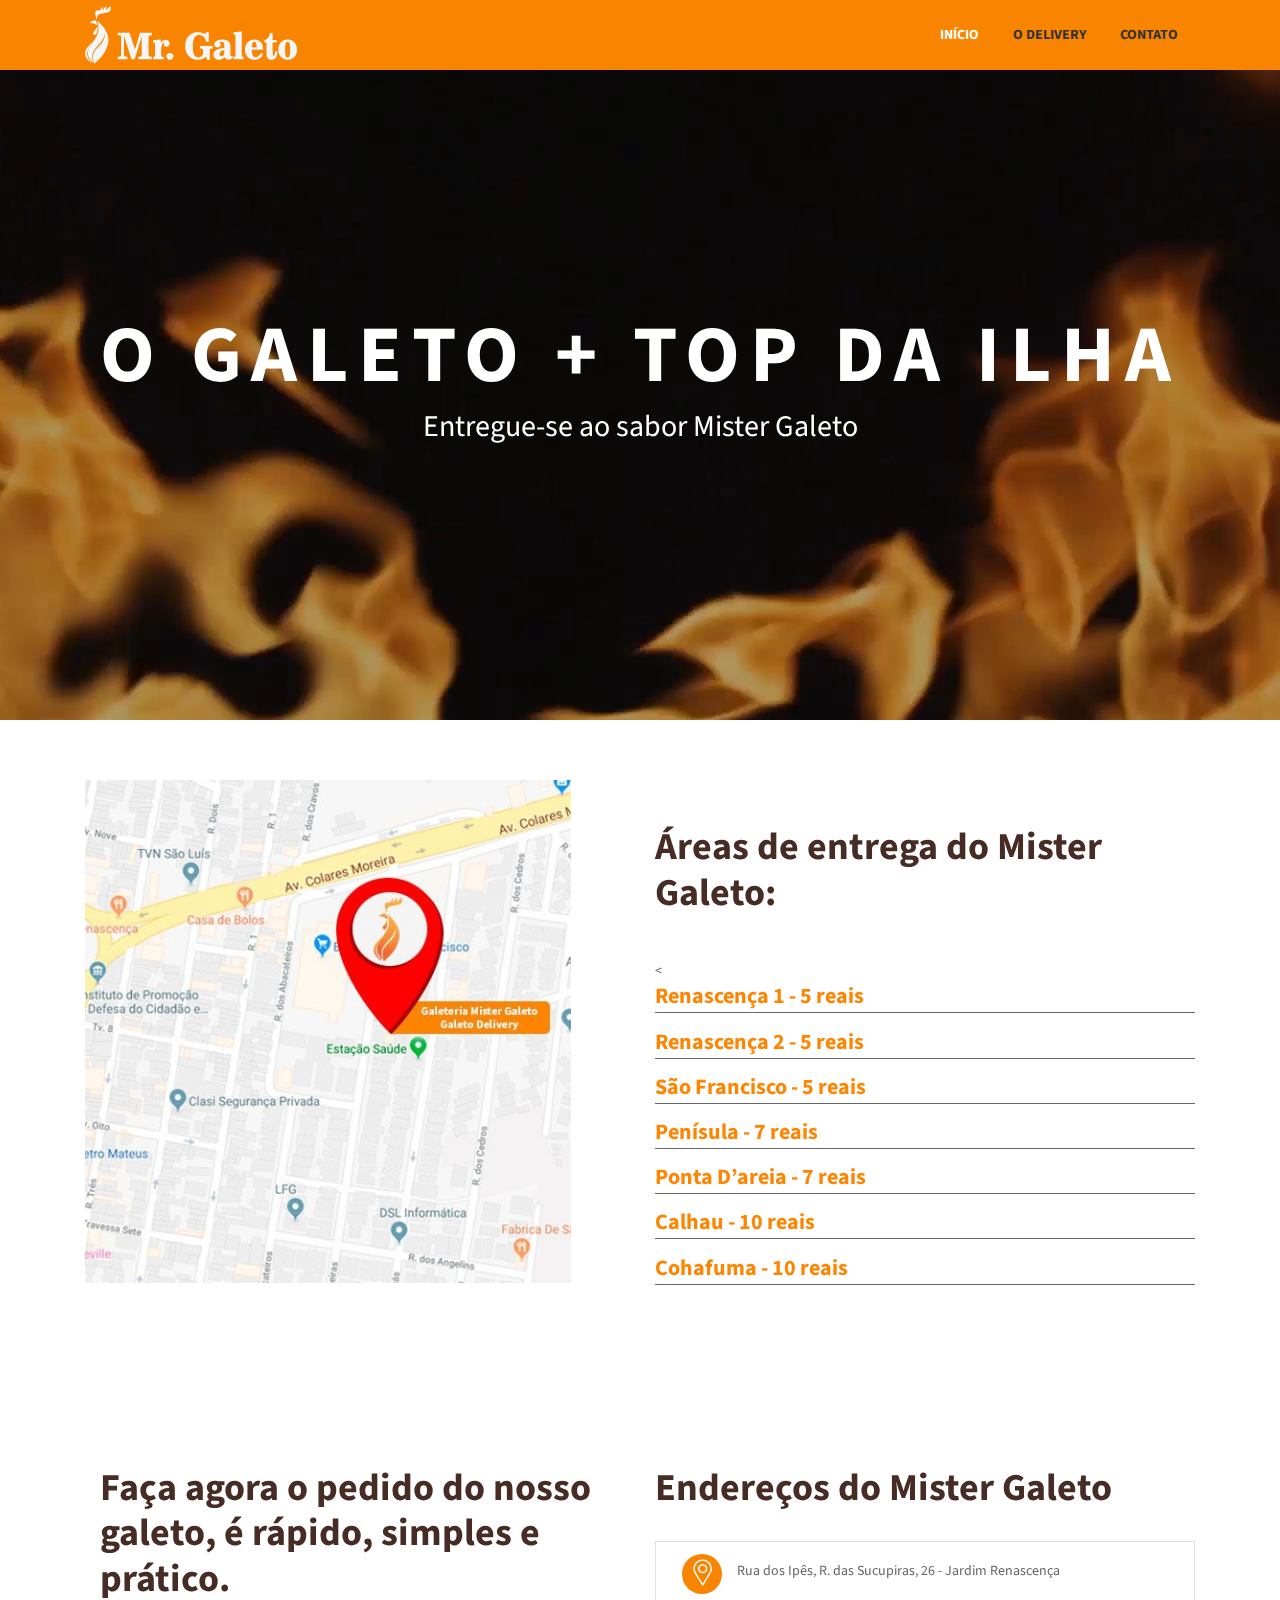
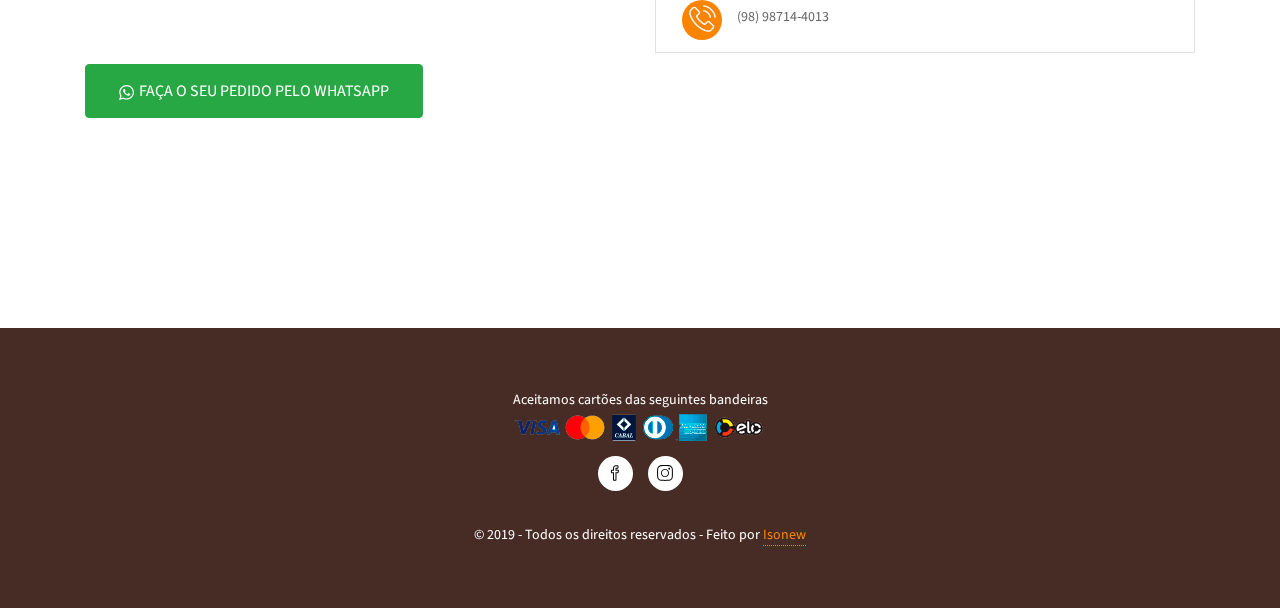
==== delivery.html @ bd6ffefd "Alterações" ====
<!DOCTYPE html>
<html lang="pt-BR">

<head>
    <!-- Required meta tags -->
    <meta charset="utf-8">
    <meta name="viewport" content="width=device-width, initial-scale=1, shrink-to-fit=no">

    <title>Galeteria Mister Galeto - Delivery</title>

    <meta name="keywords" content="restaurante em são luis, comida, frango assado, galeteria, frango na brasa">
    <meta name="description"
          content="Que tal um Frango na Brasa suculento e com um toque goumert? Aqui você tem qualidade e rapidez para matar sua fome. Peça já o seu. Delivery. Entrega. Frango Dessossado. E muito mais.">
    <meta name="theme-color" content="#F68A3A">
    <meta property="og:locale" content="pt_BR">
    <meta property="og:url" content="mistergaleto.com.br/delivery">
    <meta property="og:title" content="Galeteria Mister Galeto - O Melhor Frango Assado de São Luis">
    <meta property="og:site_name" content="Galeteria Mister Galeto - O Melhor Frango Assado de São Luis">
    <meta property="og:description"
          content="Que tal um Frango na Brasa suculento e com um toque goumert? Aqui você tem qualidade e rapidez para matar sua fome. Peça já o seu. Delivery. Entrega. Frango Dessossado. E muito mais.">
    <meta property="og:image" content="https://mistergaleto.com.br/assets/img/Facebook-og.jpg">
    <meta property="og:image:type" content="image/jpeg">
    <meta property="og:image:width" content="1200">
    <meta property="og:image:height" content="628">
    <meta property="og:type" content="website">
    <meta name="robots" content="index, follow">


    <link rel="icon" href="assets/img/favicon.png" type="image/x-icon"/>
    <link rel="shortcut icon" href="assets/img/favicon.png" type="image/x-icon"/>

    <link rel="stylesheet" type="text/css" href="assets/css/style.css">

    <script type='application/ld+json'>{
        "@context": "https:\/\/schema.org",
        "@type": "Organization",
        "url": "https:\/\/mistergaleto.com.br\/",
        "sameAs": [
            "https:\/\/www.facebook.com\/cursonicinhacamara\/",
            "https:\/\/www.instagram.com\/mistergaletosaoluis\/"
        ],
        "@id": "https:\/\/mistergaleto.com.br\/#organization",
        "name": "Mister Galeto",
        "logo": "https:\/\/mistergaleto.com.br\/assets\/img\/lgo-m.png"
    }</script>
    <!-- Global site tag (gtag.js) - Google Analytics -->
    <script async src="https://www.googletagmanager.com/gtag/js?id=UA-135335820-1"></script>
    <script>
        window.dataLayer = window.dataLayer || [];
        function gtag(){dataLayer.push(arguments);}
        gtag('js', new Date());

        gtag('config', 'UA-135335820-1');
    </script>
    <!-- Google Tag Manager -->
    <script>(function(w,d,s,l,i){w[l]=w[l]||[];w[l].push({'gtm.start':
            new Date().getTime(),event:'gtm.js'});var f=d.getElementsByTagName(s)[0],
        j=d.createElement(s),dl=l!='dataLayer'?'&l='+l:'';j.async=true;j.src=
        'https://www.googletagmanager.com/gtm.js?id='+i+dl;f.parentNode.insertBefore(j,f);
    })(window,document,'script','dataLayer','GTM-PQ7HCR3');</script>
    <!-- End Google Tag Manager -->
</head>

<body>
<!-- Google Tag Manager (noscript) -->
<noscript><iframe src="https://www.googletagmanager.com/ns.html?id=GTM-PQ7HCR3"
                  height="0" width="0" style="display:none;visibility:hidden"></iframe></noscript>
<!-- End Google Tag Manager (noscript) -->
<!-- Header Area wrapper Starts -->
<header id="header-wrap">
    <!-- Navbar Start -->
    <nav class="navbar navbar-expand-lg fixed-top scrolling-navbar indigo">
        <div class="container">
            <!-- Brand and toggle get grouped for better mobile display -->
            <div class="navbar-header">
                <button class="navbar-toggler" type="button" data-toggle="collapse" data-target="#main-navbar"
                        aria-controls="main-navbar"
                        aria-expanded="false" aria-label="Toggle navigation">
                    <span class="navbar-toggler-icon"></span>
                    <span class="icon-menu"></span>
                    <span class="icon-menu"></span>
                    <span class="icon-menu"></span>
                </button>
                <a href="/" class="navbar-brand"><img
                                                      src="assets/img/lgo-m.png"
                                                      alt="Logo Mister Galeto" title="Mister Galeto"></a>
            </div>
            <div class="collapse navbar-collapse" id="main-navbar">
                <ul class="onepage-nev navbar-nav mr-auto w-100 justify-content-end clearfix">
                    <li class="nav-item active">
                        <a class="nav-link" href="#hero-area">
                            Início
                        </a>
                    </li>
                    <li class="nav-item">
                        <a class="nav-link" href="#delivery">
                            O delivery
                        </a>
                    </li>
                    <li class="nav-item">
                        <a class="nav-link" href="#contato">
                            Contato
                        </a>
                    </li>
                </ul>
            </div>
        </div>

        <!-- Mobile Menu Start -->
        <ul class="onepage-nev mobile-menu">
            <li>
                <a href="#inicio">inicio</a>
            </li>
            <li>
                <a href="#delivery">
                    O delivery
                </a>
            </li>
            <li>
                <a href="#contato">Contato</a>
            </li>
        </ul>
        <!-- Mobile Menu End -->
    </nav>
    <!-- Navbar End -->

    <!-- Hero Area Start -->
    <div id="hero-area" class="hero-area-bg-delivery">
        <video class="video-desktop" autoplay muted loop>
            <source src="assets/video/galeto.mp4" type="video/mp4">
        </video>
        <video class="video-mobile" autoplay muted loop>
            <source src="assets/video/galeto-mobile.mp4" type="video/mp4">
        </video>
        <div class="container">
            <div class="row">
                <div class="col-md-12 col-sm-12 text-center">
                    <div class="contents">
                        <h1 class="head-title">O Galeto + Top da Ilha</h1>
                        <p class="script-font">Entregue-se ao sabor Mister Galeto</p>
                    </div>
                </div>
            </div>
        </div>
    </div>
    <!-- Hero Area End -->

</header>
<!-- Header Area wrapper End -->

<!-- sobre Section Start -->
<section id="delivery" class="section-padding">
    <div class="container">
        <div class="row">
            <div class="col-lg-6 col-md-6 col-sm-12 col-xs-12">
                <div class="img-thumb">
                    <img src="assets/img/locais.jpg" style="width: 100%; max-width: 90%" alt="Locais de entrega Mister Galeto">
                </div>
            </div>
            <div class="col-lg-6 col-md-6 col-sm-12 col-xs-12">
                <div class="profile-wrapper">
                    <h3>Áreas de entrega do Mister Galeto:</h3>
                    <ul>
                        <<li><span>Renascença 1 - 5 reais</span></li>
                        <li><span>Renascença 2 - 5 reais</span></li>
                        <li><span>São Francisco - 5 reais</span></li>
                        <li><span>Penísula - 7 reais</span></li>
                        <li><span>Ponta D’areia - 7 reais</span></li>
                        <li><span>Calhau - 10 reais</span></li>
                        <li><span>Cohafuma - 10 reais</span></li>
                    </ul>
                </div>
            </div>
        </div>
    </div>
</section>


<!-- contato Section Start -->
<section id="contato" class="section-padding">
    <div class="contato-form">
        <div class="container">
            <div class="row contato-form-area">
                <div class="col-md-6 col-lg-6 col-sm-12">
                    <div class="contato-block">
                        <h2>Faça agora o pedido do nosso galeto, é rápido, simples e prático.</h2>
                        <!--<form id="contatoForm">-->
                        <div class="row">
                           <a class="btn  btn-success btn-lg" style="margin-top: 10%" onClick="fbq('track', 'Whatsapp-delivery');" id="whatsapp-delivery" href="https://api.whatsapp.com/send?phone=+5598987144013&text=Te%20conheci%20pela%20internet.%20Quero%20mais%20informa%C3%A7%C3%B5es."><img style="width: 15px; height: 15px; margin-right: 5px" src="data:image/svg+xml;base64,
                               [base64]">Faça o seu pedido pelo Whatsapp</a>
                        </div>
                    </div>
                </div>
                <div class="col-md-6 col-lg-6 col-sm-12">
                    <div class="footer-right-area">
                        <h2>Endereços do Mister Galeto</h2>
                        <div class="footer-right-contact">
                            <div class="single-contact">
                                <div class="contact-icon">
                                    <img class="i02"
                                         src="assets/img/icones/i02.png"
                                         style="width: 27px; height: 27px;margin-top: -5px;" alt="Icone contato">
                                </div>
                                <p>Rua dos Ipês, R. das Sucupiras, 26 - Jardim Renascença</p>
                            </div>
                            <div class="single-contact">
                                <div class="contact-icon">
                                    <img
                                            src="assets/img/icones/i01.png"
                                            style="margin-top: -5px;width: 27px; height: 27px;" alt="Icone contato 03">
                                </div>
                                <p><a href="tel:98 98714-4013">(98) 98714-4013</a></p>
                            </div>
                        </div>
                    </div>
                </div>
               <!-- <div class="col-md-12">
                    <object style="border:0; height: 450px; width: 100%;"
                            data="https://www.google.com/maps/embed?pb=!1m18!1m12!1m3!1d3988.5758370719695!2d-48.462532512366266!3d-1.4299393458849787!2m3!1f0!2f0!3f0!3m2!1i1024!2i768!4f13.1!3m3!1m2!1s0x92a48bf72987b265%3A0x3ef54a30f188fcf2!2sCurso+de+Reda%C3%A7%C3%A3o+Profa+Nicinha+C%C3%A2mara!5e0!3m2!1spt-BR!2sbr!4v1548423776370">
                        Endereço
                    </object>
                </div>-->
            </div>
        </div>
    </div>
</section>
<!-- contato Section End -->

<!-- Footer Section Start -->
<footer class="footer-area section-padding">
    <div class="container">
        <div class="row">
            <div class="col-md-12">
                <p style="color: #fff; text-align: center">Aceitamos cartões das seguintes bandeiras</p>
                <img src="assets/img/payment-icons.png" style="margin: 0 auto; display: table;" alt="Credit Cards">
                <div class="footer-text text-center" data-wow-delay="0.3s">
                    <ul class="social-icon">
                        <li>
                            <a class="facebook"
                               href="https://www.facebook.com/mistergaletosaoluis/"><i
                                    class="icon-social-facebook"></i></a>
                        </li>
                        <li>
                            <a class="instagram"
                               href="https://www.instagram.com/mistergaleto/"><i
                                    class="icon-social-instagram"></i></a>
                        </li>
                    </ul>
                    <p>© 2019 - Todos os direitos reservados - Feito por <a href="http://isonew.digital">Isonew</a></p>
                </div>
            </div>
        </div>
    </div>
</footer>
<!-- Footer Section End -->

<!-- Go to Top Link -->
<a href="#" class="back-to-top">
    <i class="icon-arrow-up"></i>
</a>
<script src="assets/js/scripts.js"></script>
</body>
</html>
---- assets/css/style.css ----
@charset "UTF-8";@import url(https://fonts.googleapis.com/css?family=Shadows+Into+Light|Source+Sans+Pro:400,700);.btn-group-vertical,.card,.card-deck,.card-group,.form-inline,.list-group,.modal-content,.navbar-nav,.progress-bar{-webkit-box-direction:normal}.badge,progress,sub,sup{vertical-align:baseline}.popover,.tooltip,address{font-style:normal}.breadcrumb,.carousel-indicators,.dropdown-menu,.nav,.navbar-nav,.pagination,.slicknav_nav,.slicknav_nav ul,.timeline li,ol,ol li,ul,ul li{list-style:none}dl,ol,p,pre,ul{margin-top:0}address,dl,ol,p,pre,ul{margin-bottom:1rem}body,caption{text-align:left}dd,label{margin-bottom:.5rem}pre,textarea{overflow:auto}html,pre{-ms-overflow-style:scrollbar}article,aside,dialog,figcaption,figure,footer,header,hgroup,legend,main,nav,section{display:block}address,legend{line-height:inherit}label,output{display:inline-block}button,hr,input{overflow:visible}.btn-outline-danger,.btn-outline-dark,.btn-outline-info,.btn-outline-light,.btn-outline-primary,.btn-outline-success,.btn-outline-warning,.btn:not(:disabled):not(.disabled).active,.btn:not(:disabled):not(.disabled):active{background-image:none}.dropdown-menu,.form-control,.modal-content,.popover{background-clip:padding-box}:root{--blue:#007BFF;--indigo:#6610F2;--purple:#6F42C1;--pink:#E83E8C;--red:#DC3545;--orange:#FD7E14;--yellow:#FFC107;--green:#28A745;--teal:#20C997;--cyan:#17A2B8;--white:#FFF;--gray:#6C757D;--gray-dark:#343A40;--primary:#007BFF;--secondary:#6C757D;--success:#28A745;--info:#17A2B8;--warning:#FFC107;--danger:#DC3545;--light:#F8F9FA;--dark:#343A40;--breakpoint-xs:0;--breakpoint-sm:576px;--breakpoint-md:768px;--breakpoint-lg:992px;--breakpoint-xl:1200px;--font-family-sans-serif:-apple-system,BlinkMacSystemFont,"Segoe UI",Roboto,"Helvetica Neue",Arial,sans-serif,"Apple Color Emoji","Segoe UI Emoji","Segoe UI Symbol";--font-family-monospace:SFMono-Regular,Menlo,Monaco,Consolas,"Liberation Mono","Courier New",monospace}*,::after,::before{box-sizing:border-box}html{font-family:sans-serif;line-height:1.15;-webkit-text-size-adjust:100%;-ms-text-size-adjust:100%;-webkit-tap-highlight-color:transparent}body{margin:0;background-color:#FFF}[tabindex="-1"]:focus{outline:0!important}h1,h2,h3,h4,h5,h6{margin-top:0;color:#472c26!important}abbr[data-original-title],abbr[title]{-webkit-text-decoration:underline dotted;text-decoration:underline dotted;cursor:help;border-bottom:0}.btn:focus,.btn:hover,a,a:not([href]):not([tabindex]),a:not([href]):not([tabindex]):focus,a:not([href]):not([tabindex]):hover{text-decoration:none}.btn:not(:disabled):not(.disabled),.navbar-toggler:not(:disabled):not(.disabled),.page-link:not(:disabled):not(.disabled),summary{cursor:pointer}ol ol,ol ul,ul ol,ul ul{margin-bottom:0}dt{font-weight:700}dd{margin-left:0}blockquote,figure{margin:0 0 1rem}dfn{font-style:italic}b,strong{font-weight:bolder}small{font-size:80%}sub,sup{position:relative;font-size:75%;line-height:0}sub{bottom:-.25em}sup{top:-.5em}a{color:#007BFF;background-color:transparent;-webkit-text-decoration-skip:objects}a:hover{color:#0056B3}a:not([href]):not([tabindex]):focus{outline:0}code,kbd,pre,samp{font-size:1em}img{vertical-align:middle;border-style:none}svg:not(:root){overflow:hidden}table{border-collapse:collapse}caption{padding-top:.75rem;padding-bottom:.75rem;color:#6C757D;caption-side:bottom}th{text-align:inherit}button{border-radius:0}button,input,optgroup,select,textarea{margin:0;font-family:inherit;font-size:inherit;line-height:inherit}button,select{text-transform:none}[type=reset],[type=submit],button,html [type=button]{-webkit-appearance:button}[type=button]::-moz-focus-inner,[type=reset]::-moz-focus-inner,[type=submit]::-moz-focus-inner,button::-moz-focus-inner{padding:0;border-style:none}input[type=checkbox],input[type=radio]{box-sizing:border-box;padding:0}input[type=date],input[type=datetime-local],input[type=month],input[type=time]{-webkit-appearance:listbox}textarea{resize:vertical}fieldset{min-width:0;padding:0;margin:0;border:0}legend{width:100%;max-width:100%;padding:0;margin-bottom:.5rem;font-size:1.5rem;color:inherit;white-space:normal}.badge,.btn,.dropdown-header,.dropdown-item,.input-group-text,.navbar-brand{white-space:nowrap}[type=number]::-webkit-inner-spin-button,[type=number]::-webkit-outer-spin-button{height:auto}[type=search]{outline-offset:-2px;-webkit-appearance:none}[type=search]::-webkit-search-cancel-button,[type=search]::-webkit-search-decoration{-webkit-appearance:none}::-webkit-file-upload-button{font:inherit;-webkit-appearance:button}.display-1,.display-2,.display-3,.display-4{line-height:1.2}summary{display:list-item}template{display:none}[hidden]{display:none!important}.h1,.h2,.h3,.h4,.h5,.h6,h1,h2,h3,h4,h5,h6{margin-bottom:.5rem;font-family:inherit;font-weight:500;line-height:1.2;color:inherit}.blockquote,hr{margin-bottom:1rem}.display-1,.display-2,.display-3,.display-4,.lead{font-weight:300}.h1,h1{font-size:2.5rem}.h2,h2{font-size:2rem}.h3,h3{font-size:1.75rem}.h4,h4{font-size:1.5rem}.h5,h5{font-size:1.25rem}.h6,h6{font-size:1rem}.lead{font-size:1.25rem}.display-1{font-size:6rem}.display-2{font-size:5.5rem}.display-3{font-size:4.5rem}.display-4{font-size:3.5rem}hr{box-sizing:content-box;height:0;margin-top:1rem;border:0;border-top:1px solid rgba(0,0,0,.1)}.img-fluid,.img-thumbnail{max-width:100%;height:auto;width:100%}.img-thumbnail img{width:100%}.small,small{font-size:80%;font-weight:400}.mark,mark{padding:.2em;background-color:#FCF8E3}.list-inline,.list-unstyled{padding-left:0;list-style:none}.list-inline-item{display:inline-block}.list-inline-item:not(:last-child){margin-right:.5rem}.initialism{font-size:90%;text-transform:uppercase}.blockquote{font-size:1.25rem}.blockquote-footer{display:block;font-size:80%;color:#6C757D}.blockquote-footer::before{content:"\2014 \00A0"}.img-thumbnail{padding:.25rem;background-color:#FFF;border:1px solid #DEE2E6;border-radius:.25rem}.figure{display:inline-block}.figure-img{margin-bottom:.5rem;line-height:1}.figure-caption{font-size:90%;color:#6C757D}code,kbd{font-size:87.5%}a>code,pre code{color:inherit}code,kbd,pre,samp{font-family:SFMono-Regular,Menlo,Monaco,Consolas,"Liberation Mono","Courier New",monospace}code{color:#E83E8C;word-break:break-word}kbd{padding:.2rem .4rem;color:#FFF;background-color:#212529;border-radius:.2rem}kbd kbd{padding:0;font-size:100%;font-weight:700}.container,.container-fluid{padding-right:15px;padding-left:15px;margin-right:auto;margin-left:auto;width:100%}pre{display:block;font-size:87.5%;color:#212529}pre code{font-size:inherit;word-break:normal}.pre-scrollable{max-height:340px;overflow-y:scroll}@media (min-width:576px){.container{max-width:540px}}@media (min-width:768px){.container{max-width:720px}}@media (min-width:992px){.container{max-width:960px}}@media (min-width:1200px){.container{max-width:1140px}}.row{display:-webkit-box;display:-ms-flexbox;display:flex;-ms-flex-wrap:wrap;flex-wrap:wrap;margin-right:-15px;margin-left:-15px}.no-gutters{margin-right:0;margin-left:0}.no-gutters>.col,.no-gutters>[class*=col-]{padding-right:0;padding-left:0}.col,.col-1,.col-10,.col-11,.col-12,.col-2,.col-3,.col-4,.col-5,.col-6,.col-7,.col-8,.col-9,.col-auto,.col-lg,.col-lg-1,.col-lg-10,.col-lg-11,.col-lg-12,.col-lg-2,.col-lg-3,.col-lg-4,.col-lg-5,.col-lg-6,.col-lg-7,.col-lg-8,.col-lg-9,.col-lg-auto,.col-md,.col-md-1,.col-md-10,.col-md-11,.col-md-12,.col-md-2,.col-md-3,.col-md-4,.col-md-5,.col-md-6,.col-md-7,.col-md-8,.col-md-9,.col-md-auto,.col-sm,.col-sm-1,.col-sm-10,.col-sm-11,.col-sm-12,.col-sm-2,.col-sm-3,.col-sm-4,.col-sm-5,.col-sm-6,.col-sm-7,.col-sm-8,.col-sm-9,.col-sm-auto,.col-xl,.col-xl-1,.col-xl-10,.col-xl-11,.col-xl-12,.col-xl-2,.col-xl-3,.col-xl-4,.col-xl-5,.col-xl-6,.col-xl-7,.col-xl-8,.col-xl-9,.col-xl-auto{position:relative;width:100%;min-height:1px;padding-right:15px;padding-left:15px}.col{-ms-flex-preferred-size:0;flex-basis:0;-webkit-box-flex:1;-ms-flex-positive:1;flex-grow:1;max-width:100%}.col-1,.col-auto{-webkit-box-flex:0}.col-auto{-ms-flex:0 0 auto;flex:0 0 auto;width:auto;max-width:none}.col-1{-ms-flex:0 0 8.333333%;flex:0 0 8.333333%;max-width:8.333333%}.col-2,.col-3{-webkit-box-flex:0}.col-2{-ms-flex:0 0 16.666667%;flex:0 0 16.666667%;max-width:16.666667%}.col-3{-ms-flex:0 0 25%;flex:0 0 25%;max-width:25%}.col-4,.col-5{-webkit-box-flex:0}.col-4{-ms-flex:0 0 33.333333%;flex:0 0 33.333333%;max-width:33.333333%}.col-5{-ms-flex:0 0 41.666667%;flex:0 0 41.666667%;max-width:41.666667%}.col-6,.col-7{-webkit-box-flex:0}.col-6{-ms-flex:0 0 50%;flex:0 0 50%;max-width:50%}.col-7{-ms-flex:0 0 58.333333%;flex:0 0 58.333333%;max-width:58.333333%}.col-8,.col-9{-webkit-box-flex:0}.col-8{-ms-flex:0 0 66.666667%;flex:0 0 66.666667%;max-width:66.666667%}.col-9{-ms-flex:0 0 75%;flex:0 0 75%;max-width:75%}.col-10,.col-11{-webkit-box-flex:0}.col-10{-ms-flex:0 0 83.333333%;flex:0 0 83.333333%;max-width:83.333333%}.col-11{-ms-flex:0 0 91.666667%;flex:0 0 91.666667%;max-width:91.666667%}.col-12{-webkit-box-flex:0;-ms-flex:0 0 100%;flex:0 0 100%;max-width:100%}.order-first{-webkit-box-ordinal-group:0;-ms-flex-order:-1;order:-1}.order-last{-webkit-box-ordinal-group:14;-ms-flex-order:13;order:13}.order-0{-webkit-box-ordinal-group:1;-ms-flex-order:0;order:0}.order-1{-webkit-box-ordinal-group:2;-ms-flex-order:1;order:1}.order-2{-webkit-box-ordinal-group:3;-ms-flex-order:2;order:2}.order-3{-webkit-box-ordinal-group:4;-ms-flex-order:3;order:3}.order-4{-webkit-box-ordinal-group:5;-ms-flex-order:4;order:4}.order-5{-webkit-box-ordinal-group:6;-ms-flex-order:5;order:5}.order-6{-webkit-box-ordinal-group:7;-ms-flex-order:6;order:6}.order-7{-webkit-box-ordinal-group:8;-ms-flex-order:7;order:7}.order-8{-webkit-box-ordinal-group:9;-ms-flex-order:8;order:8}.order-9{-webkit-box-ordinal-group:10;-ms-flex-order:9;order:9}.order-10{-webkit-box-ordinal-group:11;-ms-flex-order:10;order:10}.order-11{-webkit-box-ordinal-group:12;-ms-flex-order:11;order:11}.order-12{-webkit-box-ordinal-group:13;-ms-flex-order:12;order:12}.offset-1{margin-left:8.333333%}.offset-2{margin-left:16.666667%}.offset-3{margin-left:25%}.offset-4{margin-left:33.333333%}.offset-5{margin-left:41.666667%}.offset-6{margin-left:50%}.offset-7{margin-left:58.333333%}.offset-8{margin-left:66.666667%}.offset-9{margin-left:75%}.offset-10{margin-left:83.333333%}.offset-11{margin-left:91.666667%}@media (min-width:576px){.col-sm{-ms-flex-preferred-size:0;flex-basis:0;-webkit-box-flex:1;-ms-flex-positive:1;flex-grow:1;max-width:100%}.col-sm-auto{-webkit-box-flex:0;-ms-flex:0 0 auto;flex:0 0 auto;width:auto;max-width:none}.col-sm-1{-webkit-box-flex:0;-ms-flex:0 0 8.333333%;flex:0 0 8.333333%;max-width:8.333333%}.col-sm-2{-webkit-box-flex:0;-ms-flex:0 0 16.666667%;flex:0 0 16.666667%;max-width:16.666667%}.col-sm-3{-webkit-box-flex:0;-ms-flex:0 0 25%;flex:0 0 25%;max-width:25%}.col-sm-4{-webkit-box-flex:0;-ms-flex:0 0 33.333333%;flex:0 0 33.333333%;max-width:33.333333%}.col-sm-5{-webkit-box-flex:0;-ms-flex:0 0 41.666667%;flex:0 0 41.666667%;max-width:41.666667%}.col-sm-6{-webkit-box-flex:0;-ms-flex:0 0 50%;flex:0 0 50%;max-width:50%}.col-sm-7{-webkit-box-flex:0;-ms-flex:0 0 58.333333%;flex:0 0 58.333333%;max-width:58.333333%}.col-sm-8{-webkit-box-flex:0;-ms-flex:0 0 66.666667%;flex:0 0 66.666667%;max-width:66.666667%}.col-sm-9{-webkit-box-flex:0;-ms-flex:0 0 75%;flex:0 0 75%;max-width:75%}.col-sm-10{-webkit-box-flex:0;-ms-flex:0 0 83.333333%;flex:0 0 83.333333%;max-width:83.333333%}.col-sm-11{-webkit-box-flex:0;-ms-flex:0 0 91.666667%;flex:0 0 91.666667%;max-width:91.666667%}.col-sm-12{-webkit-box-flex:0;-ms-flex:0 0 100%;flex:0 0 100%;max-width:100%}.order-sm-first{-webkit-box-ordinal-group:0;-ms-flex-order:-1;order:-1}.order-sm-last{-webkit-box-ordinal-group:14;-ms-flex-order:13;order:13}.order-sm-0{-webkit-box-ordinal-group:1;-ms-flex-order:0;order:0}.order-sm-1{-webkit-box-ordinal-group:2;-ms-flex-order:1;order:1}.order-sm-2{-webkit-box-ordinal-group:3;-ms-flex-order:2;order:2}.order-sm-3{-webkit-box-ordinal-group:4;-ms-flex-order:3;order:3}.order-sm-4{-webkit-box-ordinal-group:5;-ms-flex-order:4;order:4}.order-sm-5{-webkit-box-ordinal-group:6;-ms-flex-order:5;order:5}.order-sm-6{-webkit-box-ordinal-group:7;-ms-flex-order:6;order:6}.order-sm-7{-webkit-box-ordinal-group:8;-ms-flex-order:7;order:7}.order-sm-8{-webkit-box-ordinal-group:9;-ms-flex-order:8;order:8}.order-sm-9{-webkit-box-ordinal-group:10;-ms-flex-order:9;order:9}.order-sm-10{-webkit-box-ordinal-group:11;-ms-flex-order:10;order:10}.order-sm-11{-webkit-box-ordinal-group:12;-ms-flex-order:11;order:11}.order-sm-12{-webkit-box-ordinal-group:13;-ms-flex-order:12;order:12}.offset-sm-0{margin-left:0}.offset-sm-1{margin-left:8.333333%}.offset-sm-2{margin-left:16.666667%}.offset-sm-3{margin-left:25%}.offset-sm-4{margin-left:33.333333%}.offset-sm-5{margin-left:41.666667%}.offset-sm-6{margin-left:50%}.offset-sm-7{margin-left:58.333333%}.offset-sm-8{margin-left:66.666667%}.offset-sm-9{margin-left:75%}.offset-sm-10{margin-left:83.333333%}.offset-sm-11{margin-left:91.666667%}}@media (min-width:768px){.col-md{-ms-flex-preferred-size:0;flex-basis:0;-webkit-box-flex:1;-ms-flex-positive:1;flex-grow:1;max-width:100%}.col-md-auto{-webkit-box-flex:0;-ms-flex:0 0 auto;flex:0 0 auto;width:auto;max-width:none}.col-md-1{-webkit-box-flex:0;-ms-flex:0 0 8.333333%;flex:0 0 8.333333%;max-width:8.333333%}.col-md-2{-webkit-box-flex:0;-ms-flex:0 0 16.666667%;flex:0 0 16.666667%;max-width:16.666667%}.col-md-3{-webkit-box-flex:0;-ms-flex:0 0 25%;flex:0 0 25%;max-width:25%}.col-md-4{-webkit-box-flex:0;-ms-flex:0 0 33.333333%;flex:0 0 33.333333%;max-width:33.333333%}.col-md-5{-webkit-box-flex:0;-ms-flex:0 0 41.666667%;flex:0 0 41.666667%;max-width:41.666667%}.col-md-6{-webkit-box-flex:0;-ms-flex:0 0 50%;flex:0 0 50%;max-width:50%}.col-md-7{-webkit-box-flex:0;-ms-flex:0 0 58.333333%;flex:0 0 58.333333%;max-width:58.333333%}.col-md-8{-webkit-box-flex:0;-ms-flex:0 0 66.666667%;flex:0 0 66.666667%;max-width:66.666667%}.col-md-9{-webkit-box-flex:0;-ms-flex:0 0 75%;flex:0 0 75%;max-width:75%}.col-md-10{-webkit-box-flex:0;-ms-flex:0 0 83.333333%;flex:0 0 83.333333%;max-width:83.333333%}.col-md-11{-webkit-box-flex:0;-ms-flex:0 0 91.666667%;flex:0 0 91.666667%;max-width:91.666667%}.col-md-12{-webkit-box-flex:0;-ms-flex:0 0 100%;flex:0 0 100%;max-width:100%}.order-md-first{-webkit-box-ordinal-group:0;-ms-flex-order:-1;order:-1}.order-md-last{-webkit-box-ordinal-group:14;-ms-flex-order:13;order:13}.order-md-0{-webkit-box-ordinal-group:1;-ms-flex-order:0;order:0}.order-md-1{-webkit-box-ordinal-group:2;-ms-flex-order:1;order:1}.order-md-2{-webkit-box-ordinal-group:3;-ms-flex-order:2;order:2}.order-md-3{-webkit-box-ordinal-group:4;-ms-flex-order:3;order:3}.order-md-4{-webkit-box-ordinal-group:5;-ms-flex-order:4;order:4}.order-md-5{-webkit-box-ordinal-group:6;-ms-flex-order:5;order:5}.order-md-6{-webkit-box-ordinal-group:7;-ms-flex-order:6;order:6}.order-md-7{-webkit-box-ordinal-group:8;-ms-flex-order:7;order:7}.order-md-8{-webkit-box-ordinal-group:9;-ms-flex-order:8;order:8}.order-md-9{-webkit-box-ordinal-group:10;-ms-flex-order:9;order:9}.order-md-10{-webkit-box-ordinal-group:11;-ms-flex-order:10;order:10}.order-md-11{-webkit-box-ordinal-group:12;-ms-flex-order:11;order:11}.order-md-12{-webkit-box-ordinal-group:13;-ms-flex-order:12;order:12}.offset-md-0{margin-left:0}.offset-md-1{margin-left:8.333333%}.offset-md-2{margin-left:16.666667%}.offset-md-3{margin-left:25%}.offset-md-4{margin-left:33.333333%}.offset-md-5{margin-left:41.666667%}.offset-md-6{margin-left:50%}.offset-md-7{margin-left:58.333333%}.offset-md-8{margin-left:66.666667%}.offset-md-9{margin-left:75%}.offset-md-10{margin-left:83.333333%}.offset-md-11{margin-left:91.666667%}}@media (min-width:992px){.col-lg{-ms-flex-preferred-size:0;flex-basis:0;-webkit-box-flex:1;-ms-flex-positive:1;flex-grow:1;max-width:100%}.col-lg-auto{-webkit-box-flex:0;-ms-flex:0 0 auto;flex:0 0 auto;width:auto;max-width:none}.col-lg-1{-webkit-box-flex:0;-ms-flex:0 0 8.333333%;flex:0 0 8.333333%;max-width:8.333333%}.col-lg-2{-webkit-box-flex:0;-ms-flex:0 0 16.666667%;flex:0 0 16.666667%;max-width:16.666667%}.col-lg-3{-webkit-box-flex:0;-ms-flex:0 0 25%;flex:0 0 25%;max-width:25%}.col-lg-4{-webkit-box-flex:0;-ms-flex:0 0 33.333333%;flex:0 0 33.333333%;max-width:33.333333%}.col-lg-5{-webkit-box-flex:0;-ms-flex:0 0 41.666667%;flex:0 0 41.666667%;max-width:41.666667%}.col-lg-6{-webkit-box-flex:0;-ms-flex:0 0 50%;flex:0 0 50%;max-width:50%}.col-lg-7{-webkit-box-flex:0;-ms-flex:0 0 58.333333%;flex:0 0 58.333333%;max-width:58.333333%}.col-lg-8{-webkit-box-flex:0;-ms-flex:0 0 66.666667%;flex:0 0 66.666667%;max-width:66.666667%}.col-lg-9{-webkit-box-flex:0;-ms-flex:0 0 75%;flex:0 0 75%;max-width:75%}.col-lg-10{-webkit-box-flex:0;-ms-flex:0 0 83.333333%;flex:0 0 83.333333%;max-width:83.333333%}.col-lg-11{-webkit-box-flex:0;-ms-flex:0 0 91.666667%;flex:0 0 91.666667%;max-width:91.666667%}.col-lg-12{-webkit-box-flex:0;-ms-flex:0 0 100%;flex:0 0 100%;max-width:100%}.order-lg-first{-webkit-box-ordinal-group:0;-ms-flex-order:-1;order:-1}.order-lg-last{-webkit-box-ordinal-group:14;-ms-flex-order:13;order:13}.order-lg-0{-webkit-box-ordinal-group:1;-ms-flex-order:0;order:0}.order-lg-1{-webkit-box-ordinal-group:2;-ms-flex-order:1;order:1}.order-lg-2{-webkit-box-ordinal-group:3;-ms-flex-order:2;order:2}.order-lg-3{-webkit-box-ordinal-group:4;-ms-flex-order:3;order:3}.order-lg-4{-webkit-box-ordinal-group:5;-ms-flex-order:4;order:4}.order-lg-5{-webkit-box-ordinal-group:6;-ms-flex-order:5;order:5}.order-lg-6{-webkit-box-ordinal-group:7;-ms-flex-order:6;order:6}.order-lg-7{-webkit-box-ordinal-group:8;-ms-flex-order:7;order:7}.order-lg-8{-webkit-box-ordinal-group:9;-ms-flex-order:8;order:8}.order-lg-9{-webkit-box-ordinal-group:10;-ms-flex-order:9;order:9}.order-lg-10{-webkit-box-ordinal-group:11;-ms-flex-order:10;order:10}.order-lg-11{-webkit-box-ordinal-group:12;-ms-flex-order:11;order:11}.order-lg-12{-webkit-box-ordinal-group:13;-ms-flex-order:12;order:12}.offset-lg-0{margin-left:0}.offset-lg-1{margin-left:8.333333%}.offset-lg-2{margin-left:16.666667%}.offset-lg-3{margin-left:25%}.offset-lg-4{margin-left:33.333333%}.offset-lg-5{margin-left:41.666667%}.offset-lg-6{margin-left:50%}.offset-lg-7{margin-left:58.333333%}.offset-lg-8{margin-left:66.666667%}.offset-lg-9{margin-left:75%}.offset-lg-10{margin-left:83.333333%}.offset-lg-11{margin-left:91.666667%}}@media (min-width:1200px){.col-xl{-ms-flex-preferred-size:0;flex-basis:0;-webkit-box-flex:1;-ms-flex-positive:1;flex-grow:1;max-width:100%}.col-xl-auto{-webkit-box-flex:0;-ms-flex:0 0 auto;flex:0 0 auto;width:auto;max-width:none}.col-xl-1{-webkit-box-flex:0;-ms-flex:0 0 8.333333%;flex:0 0 8.333333%;max-width:8.333333%}.col-xl-2{-webkit-box-flex:0;-ms-flex:0 0 16.666667%;flex:0 0 16.666667%;max-width:16.666667%}.col-xl-3{-webkit-box-flex:0;-ms-flex:0 0 25%;flex:0 0 25%;max-width:25%}.col-xl-4{-webkit-box-flex:0;-ms-flex:0 0 33.333333%;flex:0 0 33.333333%;max-width:33.333333%}.col-xl-5{-webkit-box-flex:0;-ms-flex:0 0 41.666667%;flex:0 0 41.666667%;max-width:41.666667%}.col-xl-6{-webkit-box-flex:0;-ms-flex:0 0 50%;flex:0 0 50%;max-width:50%}.col-xl-7{-webkit-box-flex:0;-ms-flex:0 0 58.333333%;flex:0 0 58.333333%;max-width:58.333333%}.col-xl-8{-webkit-box-flex:0;-ms-flex:0 0 66.666667%;flex:0 0 66.666667%;max-width:66.666667%}.col-xl-9{-webkit-box-flex:0;-ms-flex:0 0 75%;flex:0 0 75%;max-width:75%}.col-xl-10{-webkit-box-flex:0;-ms-flex:0 0 83.333333%;flex:0 0 83.333333%;max-width:83.333333%}.col-xl-11{-webkit-box-flex:0;-ms-flex:0 0 91.666667%;flex:0 0 91.666667%;max-width:91.666667%}.col-xl-12{-webkit-box-flex:0;-ms-flex:0 0 100%;flex:0 0 100%;max-width:100%}.order-xl-first{-webkit-box-ordinal-group:0;-ms-flex-order:-1;order:-1}.order-xl-last{-webkit-box-ordinal-group:14;-ms-flex-order:13;order:13}.order-xl-0{-webkit-box-ordinal-group:1;-ms-flex-order:0;order:0}.order-xl-1{-webkit-box-ordinal-group:2;-ms-flex-order:1;order:1}.order-xl-2{-webkit-box-ordinal-group:3;-ms-flex-order:2;order:2}.order-xl-3{-webkit-box-ordinal-group:4;-ms-flex-order:3;order:3}.order-xl-4{-webkit-box-ordinal-group:5;-ms-flex-order:4;order:4}.order-xl-5{-webkit-box-ordinal-group:6;-ms-flex-order:5;order:5}.order-xl-6{-webkit-box-ordinal-group:7;-ms-flex-order:6;order:6}.order-xl-7{-webkit-box-ordinal-group:8;-ms-flex-order:7;order:7}.order-xl-8{-webkit-box-ordinal-group:9;-ms-flex-order:8;order:8}.order-xl-9{-webkit-box-ordinal-group:10;-ms-flex-order:9;order:9}.order-xl-10{-webkit-box-ordinal-group:11;-ms-flex-order:10;order:10}.order-xl-11{-webkit-box-ordinal-group:12;-ms-flex-order:11;order:11}.order-xl-12{-webkit-box-ordinal-group:13;-ms-flex-order:12;order:12}.offset-xl-0{margin-left:0}.offset-xl-1{margin-left:8.333333%}.offset-xl-2{margin-left:16.666667%}.offset-xl-3{margin-left:25%}.offset-xl-4{margin-left:33.333333%}.offset-xl-5{margin-left:41.666667%}.offset-xl-6{margin-left:50%}.offset-xl-7{margin-left:58.333333%}.offset-xl-8{margin-left:66.666667%}.offset-xl-9{margin-left:75%}.offset-xl-10{margin-left:83.333333%}.offset-xl-11{margin-left:91.666667%}}.table{width:100%;max-width:100%;margin-bottom:1rem;background-color:transparent}.table td,.table th{padding:.75rem;vertical-align:top;border-top:1px solid #DEE2E6}.table thead th{vertical-align:bottom;border-bottom:2px solid #DEE2E6}.table tbody+tbody{border-top:2px solid #DEE2E6}.table .table{background-color:#FFF}.table-sm td,.table-sm th{padding:.3rem}.table-bordered,.table-bordered td,.table-bordered th{border:1px solid #DEE2E6}.table-bordered thead td,.table-bordered thead th{border-bottom-width:2px}.table-striped tbody tr:nth-of-type(odd){background-color:rgba(0,0,0,.05)}.table-hover tbody tr:hover{background-color:rgba(0,0,0,.075)}.table-primary,.table-primary>td,.table-primary>th{background-color:#B8DAFF}.table-hover .table-primary:hover,.table-hover .table-primary:hover>td,.table-hover .table-primary:hover>th{background-color:#9FCDFF}.table-secondary,.table-secondary>td,.table-secondary>th{background-color:#D6D8DB}.table-hover .table-secondary:hover,.table-hover .table-secondary:hover>td,.table-hover .table-secondary:hover>th{background-color:#C8CBCF}.table-success,.table-success>td,.table-success>th{background-color:#C3E6CB}.table-hover .table-success:hover,.table-hover .table-success:hover>td,.table-hover .table-success:hover>th{background-color:#B1DFBB}.table-info,.table-info>td,.table-info>th{background-color:#BEE5EB}.table-hover .table-info:hover,.table-hover .table-info:hover>td,.table-hover .table-info:hover>th{background-color:#ABDDE5}.table-warning,.table-warning>td,.table-warning>th{background-color:#FFEEBA}.table-hover .table-warning:hover,.table-hover .table-warning:hover>td,.table-hover .table-warning:hover>th{background-color:#FFE8A1}.table-danger,.table-danger>td,.table-danger>th{background-color:#F5C6CB}.table-hover .table-danger:hover,.table-hover .table-danger:hover>td,.table-hover .table-danger:hover>th{background-color:#F1B0B7}.table-light,.table-light>td,.table-light>th{background-color:#FDFDFE}.table-hover .table-light:hover,.table-hover .table-light:hover>td,.table-hover .table-light:hover>th{background-color:#ECECF6}.table-dark,.table-dark>td,.table-dark>th{background-color:#C6C8CA}.table-hover .table-dark:hover,.table-hover .table-dark:hover>td,.table-hover .table-dark:hover>th{background-color:#B9BBBE}.table-active,.table-active>td,.table-active>th,.table-hover .table-active:hover,.table-hover .table-active:hover>td,.table-hover .table-active:hover>th{background-color:rgba(0,0,0,.075)}.table .thead-dark th{color:#FFF;background-color:#212529;border-color:#32383E}.table .thead-light th{color:#495057;background-color:#E9ECEF;border-color:#DEE2E6}.table-dark{color:#FFF;background-color:#212529}.table-dark td,.table-dark th,.table-dark thead th{border-color:#32383E}.table-dark.table-bordered,.table-responsive>.table-bordered{border:0}.table-dark.table-striped tbody tr:nth-of-type(odd){background-color:rgba(255,255,255,.05)}.table-dark.table-hover tbody tr:hover{background-color:rgba(255,255,255,.075)}@media (max-width:575.98px){.table-responsive-sm{display:block;width:100%;overflow-x:auto;-webkit-overflow-scrolling:touch;-ms-overflow-style:-ms-autohiding-scrollbar}.table-responsive-sm>.table-bordered{border:0}}@media (max-width:767.98px){.table-responsive-md{display:block;width:100%;overflow-x:auto;-webkit-overflow-scrolling:touch;-ms-overflow-style:-ms-autohiding-scrollbar}.table-responsive-md>.table-bordered{border:0}}@media (max-width:991.98px){.table-responsive-lg{display:block;width:100%;overflow-x:auto;-webkit-overflow-scrolling:touch;-ms-overflow-style:-ms-autohiding-scrollbar}.table-responsive-lg>.table-bordered{border:0}}@media (max-width:1199.98px){.table-responsive-xl{display:block;width:100%;overflow-x:auto;-webkit-overflow-scrolling:touch;-ms-overflow-style:-ms-autohiding-scrollbar}.table-responsive-xl>.table-bordered{border:0}}.table-responsive{display:block;width:100%;overflow-x:auto;-webkit-overflow-scrolling:touch;-ms-overflow-style:-ms-autohiding-scrollbar}.collapsing,.modal,.modal-open,.progress{overflow:hidden}.form-control{display:block;line-height:1.5;color:#495057;background-color:#FFF}.form-control::-ms-expand{background-color:transparent;border:0}.form-control:focus{color:#495057;background-color:#FFF;border-color:#80BDFF}.form-control::-webkit-input-placeholder{color:#6C757D;opacity:1}.form-control::-moz-placeholder{color:#6C757D;opacity:1}.form-control:-ms-input-placeholder{color:#6C757D;opacity:1}.form-control::-ms-input-placeholder{color:#6C757D;opacity:1}.form-control::placeholder{color:#6C757D;opacity:1}.form-control:disabled,.form-control[readonly]{background-color:#E9ECEF;opacity:1}select.form-control:not([size]):not([multiple]){height:calc(2.25rem + 2px)}select.form-control:focus::-ms-value{color:#495057;background-color:#FFF}.form-control-file,.form-control-range{display:block;width:100%}.col-form-label{padding-top:calc(.375rem + 1px);padding-bottom:calc(.375rem + 1px);margin-bottom:0;font-size:inherit;line-height:1.5}.col-form-label-lg{padding-top:calc(.5rem + 1px);padding-bottom:calc(.5rem + 1px);font-size:1.25rem;line-height:1.5}.col-form-label-sm{padding-top:calc(.25rem + 1px);padding-bottom:calc(.25rem + 1px);font-size:.875rem;line-height:1.5}.form-control-plaintext{display:block;width:100%;padding-top:.375rem;padding-bottom:.375rem;margin-bottom:0;line-height:1.5;background-color:transparent;border:solid transparent;border-width:1px 0}.custom-file-input.is-valid~.custom-file-label,.custom-select.is-valid,.form-control.is-valid,.was-validated .custom-file-input:valid~.custom-file-label,.was-validated .custom-select:valid,.was-validated .form-control:valid{border-color:#28A745}.form-control-plaintext.form-control-lg,.form-control-plaintext.form-control-sm,.input-group-lg>.form-control-plaintext.form-control,.input-group-lg>.input-group-append>.form-control-plaintext.btn,.input-group-lg>.input-group-append>.form-control-plaintext.input-group-text,.input-group-lg>.input-group-prepend>.form-control-plaintext.btn,.input-group-lg>.input-group-prepend>.form-control-plaintext.input-group-text,.input-group-sm>.form-control-plaintext.form-control,.input-group-sm>.input-group-append>.form-control-plaintext.btn,.input-group-sm>.input-group-append>.form-control-plaintext.input-group-text,.input-group-sm>.input-group-prepend>.form-control-plaintext.btn,.input-group-sm>.input-group-prepend>.form-control-plaintext.input-group-text{padding-right:0;padding-left:0}.form-control-sm,.input-group-sm>.form-control,.input-group-sm>.input-group-append>.btn,.input-group-sm>.input-group-append>.input-group-text,.input-group-sm>.input-group-prepend>.btn,.input-group-sm>.input-group-prepend>.input-group-text{padding:.25rem .5rem;font-size:.875rem;line-height:1.5;border-radius:.2rem}.input-group-sm>.input-group-append>select.btn:not([size]):not([multiple]),.input-group-sm>.input-group-append>select.input-group-text:not([size]):not([multiple]),.input-group-sm>.input-group-prepend>select.btn:not([size]):not([multiple]),.input-group-sm>.input-group-prepend>select.input-group-text:not([size]):not([multiple]),.input-group-sm>select.form-control:not([size]):not([multiple]),select.form-control-sm:not([size]):not([multiple]){height:calc(1.8125rem + 2px)}.form-control-lg,.input-group-lg>.form-control,.input-group-lg>.input-group-append>.btn,.input-group-lg>.input-group-append>.input-group-text,.input-group-lg>.input-group-prepend>.btn,.input-group-lg>.input-group-prepend>.input-group-text{padding:.5rem 1rem;font-size:1.25rem;line-height:1.5;border-radius:.3rem}.input-group-lg>.input-group-append>select.btn:not([size]):not([multiple]),.input-group-lg>.input-group-append>select.input-group-text:not([size]):not([multiple]),.input-group-lg>.input-group-prepend>select.btn:not([size]):not([multiple]),.input-group-lg>.input-group-prepend>select.input-group-text:not([size]):not([multiple]),.input-group-lg>select.form-control:not([size]):not([multiple]),select.form-control-lg:not([size]):not([multiple]){height:calc(2.875rem + 2px)}.form-group{margin-bottom:1rem}.form-text{display:block;margin-top:.25rem}.form-row{display:-webkit-box;display:-ms-flexbox;display:flex;-ms-flex-wrap:wrap;flex-wrap:wrap;margin-right:-5px;margin-left:-5px}.form-row>.col,.form-row>[class*=col-]{padding-right:5px;padding-left:5px}.form-check{position:relative;display:block;padding-left:1.25rem}.form-check-input{position:absolute;margin-top:.3rem;margin-left:-1.25rem}.form-check-input:disabled~.form-check-label{color:#6C757D}.form-check-label{margin-bottom:0}.form-check-inline{display:-webkit-inline-box;display:-ms-inline-flexbox;display:inline-flex;-webkit-box-align:center;-ms-flex-align:center;align-items:center;padding-left:0;margin-right:.75rem}.form-check-inline .form-check-input{position:static;margin-top:0;margin-right:.3125rem;margin-left:0}.invalid-tooltip,.valid-tooltip{position:absolute;z-index:5;max-width:100%;padding:.5rem;line-height:1;border-radius:.2rem;top:100%}.valid-feedback{display:none;width:100%;margin-top:.25rem;font-size:80%;color:#28A745}.valid-tooltip{display:none;margin-top:.1rem;font-size:.875rem;color:#FFF;background-color:rgba(40,167,69,.8)}.custom-control-input.is-valid~.valid-feedback,.custom-control-input.is-valid~.valid-tooltip,.custom-file-input.is-valid~.valid-feedback,.custom-file-input.is-valid~.valid-tooltip,.custom-select.is-valid~.valid-feedback,.custom-select.is-valid~.valid-tooltip,.form-check-input.is-valid~.valid-feedback,.form-check-input.is-valid~.valid-tooltip,.form-control.is-valid~.valid-feedback,.form-control.is-valid~.valid-tooltip,.was-validated .custom-control-input:valid~.valid-feedback,.was-validated .custom-control-input:valid~.valid-tooltip,.was-validated .custom-file-input:valid~.valid-feedback,.was-validated .custom-file-input:valid~.valid-tooltip,.was-validated .custom-select:valid~.valid-feedback,.was-validated .custom-select:valid~.valid-tooltip,.was-validated .form-check-input:valid~.valid-feedback,.was-validated .form-check-input:valid~.valid-tooltip,.was-validated .form-control:valid~.valid-feedback,.was-validated .form-control:valid~.valid-tooltip{display:block}.custom-control-input.is-valid~.custom-control-label,.form-check-input.is-valid~.form-check-label,.was-validated .custom-control-input:valid~.custom-control-label,.was-validated .form-check-input:valid~.form-check-label{color:#28A745}.custom-select.is-valid:focus,.form-control.is-valid:focus,.was-validated .custom-select:valid:focus,.was-validated .form-control:valid:focus{border-color:#28A745;box-shadow:0 0 0 .2rem rgba(40,167,69,.25)}.custom-control-input.is-valid~.custom-control-label::before,.was-validated .custom-control-input:valid~.custom-control-label::before{background-color:#71DD8A}.custom-control-input.is-valid:checked~.custom-control-label::before,.was-validated .custom-control-input:valid:checked~.custom-control-label::before{background-color:#34CE57}.custom-control-input.is-valid:focus~.custom-control-label::before,.was-validated .custom-control-input:valid:focus~.custom-control-label::before{box-shadow:0 0 0 1px #FFF,0 0 0 .2rem rgba(40,167,69,.25)}.custom-file-input.is-valid~.custom-file-label::before,.was-validated .custom-file-input:valid~.custom-file-label::before{border-color:inherit}.custom-file-input.is-invalid~.custom-file-label,.custom-select.is-invalid,.form-control.is-invalid,.was-validated .custom-file-input:invalid~.custom-file-label,.was-validated .custom-select:invalid,.was-validated .form-control:invalid{border-color:#DC3545}.custom-file-input.is-valid:focus~.custom-file-label,.was-validated .custom-file-input:valid:focus~.custom-file-label{box-shadow:0 0 0 .2rem rgba(40,167,69,.25)}.invalid-feedback{display:none;width:100%;margin-top:.25rem;font-size:80%;color:#DC3545}.invalid-tooltip{display:none;margin-top:.1rem;font-size:.875rem;color:#FFF;background-color:rgba(220,53,69,.8)}.custom-control-input.is-invalid~.invalid-feedback,.custom-control-input.is-invalid~.invalid-tooltip,.custom-file-input.is-invalid~.invalid-feedback,.custom-file-input.is-invalid~.invalid-tooltip,.custom-select.is-invalid~.invalid-feedback,.custom-select.is-invalid~.invalid-tooltip,.form-check-input.is-invalid~.invalid-feedback,.form-check-input.is-invalid~.invalid-tooltip,.form-control.is-invalid~.invalid-feedback,.form-control.is-invalid~.invalid-tooltip,.was-validated .custom-control-input:invalid~.invalid-feedback,.was-validated .custom-control-input:invalid~.invalid-tooltip,.was-validated .custom-file-input:invalid~.invalid-feedback,.was-validated .custom-file-input:invalid~.invalid-tooltip,.was-validated .custom-select:invalid~.invalid-feedback,.was-validated .custom-select:invalid~.invalid-tooltip,.was-validated .form-check-input:invalid~.invalid-feedback,.was-validated .form-check-input:invalid~.invalid-tooltip,.was-validated .form-control:invalid~.invalid-feedback,.was-validated .form-control:invalid~.invalid-tooltip{display:block}.custom-control-input.is-invalid~.custom-control-label,.form-check-input.is-invalid~.form-check-label,.was-validated .custom-control-input:invalid~.custom-control-label,.was-validated .form-check-input:invalid~.form-check-label{color:#DC3545}.custom-select.is-invalid:focus,.form-control.is-invalid:focus,.was-validated .custom-select:invalid:focus,.was-validated .form-control:invalid:focus{border-color:#DC3545;box-shadow:0 0 0 .2rem rgba(220,53,69,.25)}.custom-control-input.is-invalid~.custom-control-label::before,.was-validated .custom-control-input:invalid~.custom-control-label::before{background-color:#EFA2A9}.custom-control-input.is-invalid:checked~.custom-control-label::before,.was-validated .custom-control-input:invalid:checked~.custom-control-label::before{background-color:#E4606D}.custom-control-input.is-invalid:focus~.custom-control-label::before,.was-validated .custom-control-input:invalid:focus~.custom-control-label::before{box-shadow:0 0 0 1px #FFF,0 0 0 .2rem rgba(220,53,69,.25)}.custom-file-input.is-invalid~.custom-file-label::before,.was-validated .custom-file-input:invalid~.custom-file-label::before{border-color:inherit}.custom-file-input.is-invalid:focus~.custom-file-label,.was-validated .custom-file-input:invalid:focus~.custom-file-label{box-shadow:0 0 0 .2rem rgba(220,53,69,.25)}.form-inline{display:-webkit-box;display:-ms-flexbox;display:flex;-webkit-box-orient:horizontal;-ms-flex-flow:row wrap;flex-flow:row wrap;-webkit-box-align:center;-ms-flex-align:center;align-items:center}.form-inline .form-check{width:100%}@media (min-width:576px){.form-inline label{display:-webkit-box;display:-ms-flexbox;display:flex;-webkit-box-align:center;-ms-flex-align:center;align-items:center;-webkit-box-pack:center;-ms-flex-pack:center;justify-content:center;margin-bottom:0}.form-inline .form-group{display:-webkit-box;display:-ms-flexbox;display:flex;-webkit-box-flex:0;-ms-flex:0 0 auto;flex:0 0 auto;-webkit-box-orient:horizontal;-webkit-box-direction:normal;-ms-flex-flow:row wrap;flex-flow:row wrap;-webkit-box-align:center;-ms-flex-align:center;align-items:center;margin-bottom:0}.form-inline .form-control{display:inline-block;width:auto;vertical-align:middle}.form-inline .form-control-plaintext{display:inline-block}.form-inline .input-group{width:auto}.form-inline .form-check{display:-webkit-box;display:-ms-flexbox;display:flex;-webkit-box-align:center;-ms-flex-align:center;align-items:center;-webkit-box-pack:center;-ms-flex-pack:center;justify-content:center;width:auto;padding-left:0}.form-inline .form-check-input{position:relative;margin-top:0;margin-right:.25rem;margin-left:0}.form-inline .custom-control{-webkit-box-align:center;-ms-flex-align:center;align-items:center;-webkit-box-pack:center;-ms-flex-pack:center;justify-content:center}.form-inline .custom-control-label{margin-bottom:0}}.btn-group-vertical,.navbar-nav{-webkit-box-orient:vertical}.navbar-expand,.navbar-expand .navbar-nav{-webkit-box-orient:horizontal;-webkit-box-direction:normal}.btn-block,input[type=button].btn-block,input[type=reset].btn-block,input[type=submit].btn-block{width:100%}.btn{text-align:center;vertical-align:middle;-webkit-user-select:none;-moz-user-select:none;-ms-user-select:none;user-select:none;border:1px solid transparent;line-height:1.5}.btn.focus,.btn:focus{outline:0;box-shadow:0 0 0 .2rem rgba(0,123,255,.25)}.btn-primary.focus,.btn-primary:focus,.btn-primary:not(:disabled):not(.disabled).active:focus,.btn-primary:not(:disabled):not(.disabled):active:focus,.show>.btn-primary.dropdown-toggle:focus{box-shadow:0 0 0 .2rem rgba(0,123,255,.5)}a.btn.disabled,fieldset:disabled a.btn{pointer-events:none}.btn-primary{color:#FFF;background-color:#007BFF;border-color:#007BFF}.btn-primary:hover{color:#FFF;background-color:#0069D9;border-color:#0062CC}.btn-primary.disabled,.btn-primary:disabled{color:#FFF;background-color:#007BFF;border-color:#007BFF}.btn-primary:not(:disabled):not(.disabled).active,.btn-primary:not(:disabled):not(.disabled):active,.show>.btn-primary.dropdown-toggle{color:#FFF;background-color:#0062CC;border-color:#005CBF}.btn-secondary.focus,.btn-secondary:focus,.btn-secondary:not(:disabled):not(.disabled).active:focus,.btn-secondary:not(:disabled):not(.disabled):active:focus,.show>.btn-secondary.dropdown-toggle:focus{box-shadow:0 0 0 .2rem rgba(108,117,125,.5)}.btn-secondary{color:#FFF;background-color:#6C757D;border-color:#6C757D}.btn-secondary:hover{color:#FFF;background-color:#5A6268;border-color:#545B62}.btn-secondary.disabled,.btn-secondary:disabled{color:#FFF;background-color:#6C757D;border-color:#6C757D}.btn-secondary:not(:disabled):not(.disabled).active,.btn-secondary:not(:disabled):not(.disabled):active,.show>.btn-secondary.dropdown-toggle{color:#FFF;background-color:#545B62;border-color:#4E555B}.btn-success.focus,.btn-success:focus,.btn-success:not(:disabled):not(.disabled).active:focus,.btn-success:not(:disabled):not(.disabled):active:focus,.show>.btn-success.dropdown-toggle:focus{box-shadow:0 0 0 .2rem rgba(40,167,69,.5)}.btn-success{color:#FFF;background-color:#28A745;border-color:#28A745}.btn-success:hover{color:#FFF;background-color:#218838;border-color:#1E7E34}.btn-success.disabled,.btn-success:disabled{color:#FFF;background-color:#28A745;border-color:#28A745}.btn-success:not(:disabled):not(.disabled).active,.btn-success:not(:disabled):not(.disabled):active,.show>.btn-success.dropdown-toggle{color:#FFF;background-color:#1E7E34;border-color:#1C7430}.btn-info.focus,.btn-info:focus,.btn-info:not(:disabled):not(.disabled).active:focus,.btn-info:not(:disabled):not(.disabled):active:focus,.show>.btn-info.dropdown-toggle:focus{box-shadow:0 0 0 .2rem rgba(23,162,184,.5)}.btn-info{color:#FFF;background-color:#17A2B8;border-color:#17A2B8}.btn-info:hover{color:#FFF;background-color:#138496;border-color:#117A8B}.btn-info.disabled,.btn-info:disabled{color:#FFF;background-color:#17A2B8;border-color:#17A2B8}.btn-info:not(:disabled):not(.disabled).active,.btn-info:not(:disabled):not(.disabled):active,.show>.btn-info.dropdown-toggle{color:#FFF;background-color:#117A8B;border-color:#10707F}.btn-warning.focus,.btn-warning:focus,.btn-warning:not(:disabled):not(.disabled).active:focus,.btn-warning:not(:disabled):not(.disabled):active:focus,.show>.btn-warning.dropdown-toggle:focus{box-shadow:0 0 0 .2rem rgba(255,193,7,.5)}.btn-warning{color:#212529;background-color:#FFC107;border-color:#FFC107}.btn-warning:hover{color:#212529;background-color:#E0A800;border-color:#D39E00}.btn-warning.disabled,.btn-warning:disabled{color:#212529;background-color:#FFC107;border-color:#FFC107}.btn-warning:not(:disabled):not(.disabled).active,.btn-warning:not(:disabled):not(.disabled):active,.show>.btn-warning.dropdown-toggle{color:#212529;background-color:#D39E00;border-color:#C69500}.btn-danger,.btn-danger.disabled,.btn-danger:disabled{background-color:#DC3545;border-color:#DC3545;color:#FFF}.btn-danger.focus,.btn-danger:focus,.btn-danger:not(:disabled):not(.disabled).active:focus,.btn-danger:not(:disabled):not(.disabled):active:focus,.show>.btn-danger.dropdown-toggle:focus{box-shadow:0 0 0 .2rem rgba(220,53,69,.5)}.btn-danger:hover{color:#FFF}.btn-danger:not(:disabled):not(.disabled).active,.btn-danger:not(:disabled):not(.disabled):active,.show>.btn-danger.dropdown-toggle{color:#FFF;background-color:#BD2130;border-color:#B21F2D}.btn-light.focus,.btn-light:focus,.btn-light:not(:disabled):not(.disabled).active:focus,.btn-light:not(:disabled):not(.disabled):active:focus,.show>.btn-light.dropdown-toggle:focus{box-shadow:0 0 0 .2rem rgba(248,249,250,.5)}.btn-light{color:#212529;background-color:#F8F9FA;border-color:#F8F9FA}.btn-light:hover{color:#212529;background-color:#E2E6EA;border-color:#DAE0E5}.btn-light.disabled,.btn-light:disabled{color:#212529;background-color:#F8F9FA;border-color:#F8F9FA}.btn-light:not(:disabled):not(.disabled).active,.btn-light:not(:disabled):not(.disabled):active,.show>.btn-light.dropdown-toggle{color:#212529;background-color:#DAE0E5;border-color:#D3D9DF}.btn-dark.focus,.btn-dark:focus,.btn-dark:not(:disabled):not(.disabled).active:focus,.btn-dark:not(:disabled):not(.disabled):active:focus,.show>.btn-dark.dropdown-toggle:focus{box-shadow:0 0 0 .2rem rgba(52,58,64,.5)}.btn-dark{color:#FFF;background-color:#343A40;border-color:#343A40}.btn-dark:hover{color:#FFF;background-color:#23272B;border-color:#1D2124}.btn-dark.disabled,.btn-dark:disabled{color:#FFF;background-color:#343A40;border-color:#343A40}.btn-dark:not(:disabled):not(.disabled).active,.btn-dark:not(:disabled):not(.disabled):active,.show>.btn-dark.dropdown-toggle{color:#FFF;background-color:#1D2124;border-color:#171A1D}.btn-outline-primary.focus,.btn-outline-primary:focus,.btn-outline-primary:not(:disabled):not(.disabled).active:focus,.btn-outline-primary:not(:disabled):not(.disabled):active:focus,.show>.btn-outline-primary.dropdown-toggle:focus{box-shadow:0 0 0 .2rem rgba(0,123,255,.5)}.btn-outline-primary{color:#007BFF;background-color:transparent;border-color:#007BFF}.btn-outline-primary:hover{color:#FFF;background-color:#007BFF;border-color:#007BFF}.btn-outline-primary.disabled,.btn-outline-primary:disabled{color:#007BFF;background-color:transparent}.btn-outline-primary:not(:disabled):not(.disabled).active,.btn-outline-primary:not(:disabled):not(.disabled):active,.show>.btn-outline-primary.dropdown-toggle{color:#FFF;background-color:#007BFF;border-color:#007BFF}.btn-outline-secondary.focus,.btn-outline-secondary:focus,.btn-outline-secondary:not(:disabled):not(.disabled).active:focus,.btn-outline-secondary:not(:disabled):not(.disabled):active:focus,.show>.btn-outline-secondary.dropdown-toggle:focus{box-shadow:0 0 0 .2rem rgba(108,117,125,.5)}.btn-outline-secondary{color:#6C757D;background-color:transparent;background-image:none;border-color:#6C757D}.btn-outline-secondary:hover{color:#FFF;background-color:#6C757D;border-color:#6C757D}.btn-outline-secondary.disabled,.btn-outline-secondary:disabled{color:#6C757D;background-color:transparent}.btn-outline-secondary:not(:disabled):not(.disabled).active,.btn-outline-secondary:not(:disabled):not(.disabled):active,.show>.btn-outline-secondary.dropdown-toggle{color:#FFF;background-color:#6C757D;border-color:#6C757D}.btn-outline-success.focus,.btn-outline-success:focus,.btn-outline-success:not(:disabled):not(.disabled).active:focus,.btn-outline-success:not(:disabled):not(.disabled):active:focus,.show>.btn-outline-success.dropdown-toggle:focus{box-shadow:0 0 0 .2rem rgba(40,167,69,.5)}.btn-outline-success{color:#28A745;background-color:transparent;border-color:#28A745}.btn-outline-success:hover{color:#FFF;background-color:#28A745;border-color:#28A745}.btn-outline-success.disabled,.btn-outline-success:disabled{color:#28A745;background-color:transparent}.btn-outline-success:not(:disabled):not(.disabled).active,.btn-outline-success:not(:disabled):not(.disabled):active,.show>.btn-outline-success.dropdown-toggle{color:#FFF;background-color:#28A745;border-color:#28A745}.btn-outline-info.focus,.btn-outline-info:focus,.btn-outline-info:not(:disabled):not(.disabled).active:focus,.btn-outline-info:not(:disabled):not(.disabled):active:focus,.show>.btn-outline-info.dropdown-toggle:focus{box-shadow:0 0 0 .2rem rgba(23,162,184,.5)}.btn-outline-info{color:#17A2B8;background-color:transparent;border-color:#17A2B8}.btn-outline-info:hover{color:#FFF;background-color:#17A2B8;border-color:#17A2B8}.btn-outline-info.disabled,.btn-outline-info:disabled{color:#17A2B8;background-color:transparent}.btn-outline-info:not(:disabled):not(.disabled).active,.btn-outline-info:not(:disabled):not(.disabled):active,.show>.btn-outline-info.dropdown-toggle{color:#FFF;background-color:#17A2B8;border-color:#17A2B8}.btn-outline-warning.focus,.btn-outline-warning:focus,.btn-outline-warning:not(:disabled):not(.disabled).active:focus,.btn-outline-warning:not(:disabled):not(.disabled):active:focus,.show>.btn-outline-warning.dropdown-toggle:focus{box-shadow:0 0 0 .2rem rgba(255,193,7,.5)}.btn-outline-warning{color:#FFC107;background-color:transparent;border-color:#FFC107}.btn-outline-warning:hover{color:#212529;background-color:#FFC107;border-color:#FFC107}.btn-outline-warning.disabled,.btn-outline-warning:disabled{color:#FFC107;background-color:transparent}.btn-outline-warning:not(:disabled):not(.disabled).active,.btn-outline-warning:not(:disabled):not(.disabled):active,.show>.btn-outline-warning.dropdown-toggle{color:#212529;background-color:#FFC107;border-color:#FFC107}.btn-outline-danger.focus,.btn-outline-danger:focus,.btn-outline-danger:not(:disabled):not(.disabled).active:focus,.btn-outline-danger:not(:disabled):not(.disabled):active:focus,.show>.btn-outline-danger.dropdown-toggle:focus{box-shadow:0 0 0 .2rem rgba(220,53,69,.5)}.btn-outline-danger{color:#DC3545;background-color:transparent;border-color:#DC3545}.btn-outline-danger:hover{color:#FFF;background-color:#DC3545;border-color:#DC3545}.btn-outline-danger.disabled,.btn-outline-danger:disabled{color:#DC3545;background-color:transparent}.btn-outline-danger:not(:disabled):not(.disabled).active,.btn-outline-danger:not(:disabled):not(.disabled):active,.show>.btn-outline-danger.dropdown-toggle{color:#FFF;background-color:#DC3545;border-color:#DC3545}.btn-outline-light.focus,.btn-outline-light:focus,.btn-outline-light:not(:disabled):not(.disabled).active:focus,.btn-outline-light:not(:disabled):not(.disabled):active:focus,.show>.btn-outline-light.dropdown-toggle:focus{box-shadow:0 0 0 .2rem rgba(248,249,250,.5)}.btn-outline-light{color:#F8F9FA;background-color:transparent;border-color:#F8F9FA}.btn-outline-light:hover{color:#212529;background-color:#F8F9FA;border-color:#F8F9FA}.btn-outline-light.disabled,.btn-outline-light:disabled{color:#F8F9FA;background-color:transparent}.btn-outline-light:not(:disabled):not(.disabled).active,.btn-outline-light:not(:disabled):not(.disabled):active,.show>.btn-outline-light.dropdown-toggle{color:#212529;background-color:#F8F9FA;border-color:#F8F9FA}.btn-outline-dark.focus,.btn-outline-dark:focus,.btn-outline-dark:not(:disabled):not(.disabled).active:focus,.btn-outline-dark:not(:disabled):not(.disabled):active:focus,.show>.btn-outline-dark.dropdown-toggle:focus{box-shadow:0 0 0 .2rem rgba(52,58,64,.5)}.btn-outline-dark{color:#343A40;background-color:transparent;border-color:#343A40}.btn-outline-dark:hover{color:#FFF;background-color:#343A40;border-color:#343A40}.btn-outline-dark.disabled,.btn-outline-dark:disabled{color:#343A40;background-color:transparent}.btn-outline-dark:not(:disabled):not(.disabled).active,.btn-outline-dark:not(:disabled):not(.disabled):active,.show>.btn-outline-dark.dropdown-toggle{color:#FFF;background-color:#343A40;border-color:#343A40}.btn-link,.btn-link:hover,.dropdown-item{background-color:transparent}.btn-link.focus,.btn-link:focus,.btn-link:hover{text-decoration:underline;border-color:transparent}.btn-link{font-weight:400;color:#007BFF}.btn-link:hover{color:#0056B3}.btn-link.focus,.btn-link:focus{box-shadow:none}.btn-link.disabled,.btn-link:disabled{color:#6C757D}.btn-group-lg>.btn,.btn-lg{padding:.5rem 1rem;font-size:1.25rem;line-height:1.5;border-radius:.3rem}.btn-group-sm>.btn,.btn-sm{padding:.25rem .5rem;font-size:.875rem;line-height:1.5;border-radius:.2rem}.btn-block{display:block}.btn-block+.btn-block{margin-top:.5rem}.dropdown-toggle::after,.dropup .dropdown-toggle::after{width:0;height:0;vertical-align:.255em;content:""}.fade{opacity:0;transition:opacity .15s linear}.fade.show{opacity:1}.collapse{display:none}.collapse.show{display:block}tr.collapse.show{display:table-row}tbody.collapse.show{display:table-row-group}.collapsing{position:relative;height:0;transition:height .35s ease}.dropdown,.dropup{position:relative}.dropdown-toggle::after{margin-left:.255em;border-top:.3em solid;border-right:.3em solid transparent;border-bottom:0;border-left:.3em solid transparent}.dropdown-toggle:empty::after{margin-left:0}.dropdown-menu{top:100%;left:0;float:left;font-size:1rem;color:#212529;text-align:left;border:1px solid rgba(0,0,0,.15)}.dropup .dropdown-menu{margin-top:0;margin-bottom:.125rem}.dropup .dropdown-toggle::after{display:inline-block;margin-left:.255em;border-top:0;border-right:.3em solid transparent;border-bottom:.3em solid;border-left:.3em solid transparent}.dropleft .dropdown-toggle::before,.dropright .dropdown-toggle::after{width:0;content:"";border-top:.3em solid transparent;border-bottom:.3em solid transparent;height:0}.dropup .dropdown-toggle:empty::after{margin-left:0}.dropright .dropdown-menu{margin-top:0;margin-left:.125rem}.dropright .dropdown-toggle::after{display:inline-block;margin-left:.255em;border-left:.3em solid;vertical-align:0}.dropright .dropdown-toggle:empty::after{margin-left:0}.dropleft .dropdown-menu{margin-top:0;margin-right:.125rem}.dropleft .dropdown-toggle::after{width:0;height:0;margin-left:.255em;vertical-align:.255em;content:"";display:none}.dropleft .dropdown-toggle::before{display:inline-block;margin-right:.255em;border-right:.3em solid;vertical-align:0}.dropleft .dropdown-toggle:empty::after{margin-left:0}.dropdown-divider{height:0;margin:.5rem 0;overflow:hidden;border-top:1px solid #E9ECEF}.btn-group-toggle>.btn,.btn-group-toggle>.btn-group>.btn,.custom-control-label,.custom-file,.dropdown-header,.input-group-text,.nav{margin-bottom:0}.dropdown-item{display:block;width:100%;padding:.25rem 1.5rem;clear:both;font-weight:400;color:#212529;text-align:inherit;border:0}.btn-group>.btn-group:not(:last-child)>.btn,.btn-group>.btn:not(:last-child):not(.dropdown-toggle),.input-group>.custom-file:not(:last-child) .custom-file-label,.input-group>.custom-file:not(:last-child) .custom-file-label::before,.input-group>.custom-select:not(:last-child),.input-group>.form-control:not(:last-child){border-top-right-radius:0;border-bottom-right-radius:0}.btn-group>.btn-group:not(:first-child)>.btn,.btn-group>.btn:not(:first-child),.input-group>.custom-file:not(:first-child) .custom-file-label,.input-group>.custom-file:not(:first-child) .custom-file-label::before,.input-group>.custom-select:not(:first-child),.input-group>.form-control:not(:first-child){border-top-left-radius:0;border-bottom-left-radius:0}.dropdown-item:focus,.dropdown-item:hover{color:#16181B;text-decoration:none;background-color:#F8F9FA}.dropdown-item.active,.dropdown-item:active{color:#FFF;text-decoration:none;background-color:#007BFF}.dropdown-item.disabled,.dropdown-item:disabled{color:#6C757D;background-color:transparent}.dropdown-menu.show{display:block}.dropdown-header{display:block;padding:.5rem 1.5rem;font-size:.875rem;color:#6C757D}.btn-group,.btn-group-vertical{position:relative;display:-webkit-inline-box;display:-ms-inline-flexbox;display:inline-flex;vertical-align:middle}.btn-group-vertical>.btn,.btn-group>.btn{position:relative;-webkit-box-flex:0;-ms-flex:0 1 auto;flex:0 1 auto}.btn-group-vertical>.btn.active,.btn-group-vertical>.btn:active,.btn-group-vertical>.btn:focus,.btn-group-vertical>.btn:hover,.btn-group>.btn.active,.btn-group>.btn:active,.btn-group>.btn:focus,.btn-group>.btn:hover{z-index:1}.btn-group .btn+.btn,.btn-group .btn+.btn-group,.btn-group .btn-group+.btn,.btn-group .btn-group+.btn-group,.btn-group-vertical .btn+.btn,.btn-group-vertical .btn+.btn-group,.btn-group-vertical .btn-group+.btn,.btn-group-vertical .btn-group+.btn-group{margin-left:-1px}.btn-group>.btn:first-child,.card>hr,.dropdown-toggle-split::after{margin-left:0}.btn-toolbar{display:flex;-ms-flex-wrap:wrap;flex-wrap:wrap;-webkit-box-pack:start;-ms-flex-pack:start;justify-content:flex-start}.btn-toolbar .input-group{width:auto}.dropdown-toggle-split{padding-right:.5625rem;padding-left:.5625rem}.btn-group-sm>.btn+.dropdown-toggle-split,.btn-sm+.dropdown-toggle-split{padding-right:.375rem;padding-left:.375rem}.btn-group-lg>.btn+.dropdown-toggle-split,.btn-lg+.dropdown-toggle-split{padding-right:.75rem;padding-left:.75rem}.btn-group-vertical{-ms-flex-direction:column;flex-direction:column;-webkit-box-align:start;-ms-flex-align:start;align-items:flex-start;-webkit-box-pack:center;-ms-flex-pack:center;justify-content:center}.btn-group-vertical .btn,.btn-group-vertical .btn-group{width:100%}.btn-group-vertical>.btn+.btn,.btn-group-vertical>.btn+.btn-group,.btn-group-vertical>.btn-group+.btn,.btn-group-vertical>.btn-group+.btn-group{margin-top:-1px;margin-left:0}.input-group-append,.input-group-append .btn+.btn,.input-group-append .btn+.input-group-text,.input-group-append .input-group-text+.btn,.input-group-append .input-group-text+.input-group-text,.input-group-prepend .btn+.btn,.input-group-prepend .btn+.input-group-text,.input-group-prepend .input-group-text+.btn,.input-group-prepend .input-group-text+.input-group-text,.input-group>.custom-file+.custom-file,.input-group>.custom-file+.custom-select,.input-group>.custom-file+.form-control,.input-group>.custom-select+.custom-file,.input-group>.custom-select+.custom-select,.input-group>.custom-select+.form-control,.input-group>.form-control+.custom-file,.input-group>.form-control+.custom-select,.input-group>.form-control+.form-control{margin-left:-1px}.btn-group-vertical>.btn-group:not(:last-child)>.btn,.btn-group-vertical>.btn:not(:last-child):not(.dropdown-toggle){border-bottom-right-radius:0;border-bottom-left-radius:0}.btn-group-vertical>.btn-group:not(:first-child)>.btn,.btn-group-vertical>.btn:not(:first-child){border-top-left-radius:0;border-top-right-radius:0}.btn-group-toggle>.btn input[type=checkbox],.btn-group-toggle>.btn input[type=radio],.btn-group-toggle>.btn-group>.btn input[type=checkbox],.btn-group-toggle>.btn-group>.btn input[type=radio]{position:absolute;clip:rect(0,0,0,0);pointer-events:none}.input-group{position:relative;display:flex;-ms-flex-wrap:wrap;flex-wrap:wrap;-webkit-box-align:stretch;-ms-flex-align:stretch;align-items:stretch;width:100%}.input-group>.custom-file,.input-group>.custom-select,.input-group>.form-control{position:relative;-webkit-box-flex:1;-ms-flex:1 1 auto;flex:1 1 auto;width:1%;margin-bottom:0}.input-group>.custom-file:focus,.input-group>.custom-select:focus,.input-group>.form-control:focus{z-index:3}.input-group>.custom-file{display:-webkit-box;display:-ms-flexbox;display:flex;-webkit-box-align:center;-ms-flex-align:center;align-items:center}.input-group-append,.input-group-prepend{display:-webkit-box;display:-ms-flexbox;display:flex}.input-group-append .btn,.input-group-prepend .btn{position:relative;z-index:2}.input-group-prepend{margin-right:-1px}.input-group-text{display:-webkit-box;display:-ms-flexbox;display:flex;-webkit-box-align:center;-ms-flex-align:center;align-items:center;padding:.375rem .75rem;font-size:1rem;font-weight:400;line-height:1.5;color:#495057;text-align:center;background-color:#E9ECEF;border:1px solid #CED4DA;border-radius:.25rem}.alert-link,.badge,.close{font-weight:700}.input-group-text input[type=checkbox],.input-group-text input[type=radio]{margin-top:0}.input-group>.input-group-append:last-child>.btn:not(:last-child):not(.dropdown-toggle),.input-group>.input-group-append:last-child>.input-group-text:not(:last-child),.input-group>.input-group-append:not(:last-child)>.btn,.input-group>.input-group-append:not(:last-child)>.input-group-text,.input-group>.input-group-prepend>.btn,.input-group>.input-group-prepend>.input-group-text{border-top-right-radius:0;border-bottom-right-radius:0}.input-group>.input-group-append>.btn,.input-group>.input-group-append>.input-group-text,.input-group>.input-group-prepend:first-child>.btn:not(:first-child),.input-group>.input-group-prepend:first-child>.input-group-text:not(:first-child),.input-group>.input-group-prepend:not(:first-child)>.btn,.input-group>.input-group-prepend:not(:first-child)>.input-group-text{border-top-left-radius:0;border-bottom-left-radius:0}.custom-control{position:relative;display:block;min-height:1.5rem;padding-left:1.5rem}.custom-control-inline{display:-webkit-inline-box;display:-ms-inline-flexbox;display:inline-flex;margin-right:1rem}.custom-control-label::after,.custom-control-label::before{position:absolute;top:.25rem;display:block;width:1rem;height:1rem;content:"";left:0}.custom-control-input{position:absolute;z-index:-1;opacity:0}.custom-control-input:checked~.custom-control-label::before{color:#FFF;background-color:#007BFF}.custom-control-input:focus~.custom-control-label::before{box-shadow:0 0 0 1px #FFF,0 0 0 .2rem rgba(0,123,255,.25)}.custom-control-input:active~.custom-control-label::before{color:#FFF;background-color:#B3D7FF}.custom-control-input:disabled~.custom-control-label{color:#6C757D}.custom-control-input:disabled~.custom-control-label::before{background-color:#E9ECEF}.custom-control-label::before{pointer-events:none;-webkit-user-select:none;-moz-user-select:none;-ms-user-select:none;user-select:none;background-color:#DEE2E6}.custom-checkbox .custom-control-input:checked~.custom-control-label::before,.custom-checkbox .custom-control-input:indeterminate~.custom-control-label::before{background-color:#007BFF}.custom-control-label::after{background-repeat:no-repeat;background-position:center center;background-size:50% 50%}.custom-file,.custom-select{display:inline-block;width:100%}.custom-file-input:lang(en)~.custom-file-label::after,.custom-file-label::after{content:"Browse"}.custom-checkbox .custom-control-label::before{border-radius:.25rem}.custom-checkbox .custom-control-input:checked~.custom-control-label::after{background-image:url("data:image/svg+xml;charset=utf8,%3Csvg xmlns='http://www.w3.org/2000/svg' viewBox='0 0 8 8'%3E%3Cpath fill='%23fff' d='M6.564.75l-3.59 3.612-1.538-1.55L0 4.26 2.974 7.25 8 2.193z'/%3E%3C/svg%3E")}.custom-checkbox .custom-control-input:indeterminate~.custom-control-label::after{background-image:url("data:image/svg+xml;charset=utf8,%3Csvg xmlns='http://www.w3.org/2000/svg' viewBox='0 0 4 4'%3E%3Cpath stroke='%23fff' d='M0 2h4'/%3E%3C/svg%3E")}.custom-checkbox .custom-control-input:disabled:checked~.custom-control-label::before,.custom-checkbox .custom-control-input:disabled:indeterminate~.custom-control-label::before{background-color:rgba(0,123,255,.5)}.custom-radio .custom-control-label::before{border-radius:50%}.custom-radio .custom-control-input:checked~.custom-control-label::before{background-color:#007BFF}.custom-radio .custom-control-input:checked~.custom-control-label::after{background-image:url("data:image/svg+xml;charset=utf8,%3Csvg xmlns='http://www.w3.org/2000/svg' viewBox='-4 -4 8 8'%3E%3Ccircle r='3' fill='%23fff'/%3E%3C/svg%3E")}.custom-radio .custom-control-input:disabled:checked~.custom-control-label::before{background-color:rgba(0,123,255,.5)}.custom-select{height:calc(2.25rem + 2px);padding:.375rem 1.75rem .375rem .75rem;line-height:1.5;color:#495057;vertical-align:middle;background:url("data:image/svg+xml;charset=utf8,%3Csvg xmlns='http://www.w3.org/2000/svg' viewBox='0 0 4 5'%3E%3Cpath fill='%23343a40' d='M2 0L0 2h4zm0 5L0 3h4z'/%3E%3C/svg%3E") right .75rem center no-repeat #FFF;background-size:8px 10px;border:1px solid #CED4DA;border-radius:.25rem;-webkit-appearance:none;-moz-appearance:none;appearance:none}.custom-select-lg,.custom-select-sm{padding-top:.375rem;padding-bottom:.375rem}.custom-file-input:focus~.custom-file-control::before,.custom-select:focus{border-color:#80BDFF}.custom-select:focus{outline:0;box-shadow:inset 0 1px 2px rgba(0,0,0,.075),0 0 5px rgba(128,189,255,.5)}.custom-select:focus::-ms-value{color:#495057;background-color:#FFF}.custom-select[multiple],.custom-select[size]:not([size="1"]){height:auto;padding-right:.75rem;background-image:none}.custom-select:disabled{color:#6C757D;background-color:#E9ECEF}.custom-select::-ms-expand{opacity:0}.custom-select-sm{height:calc(1.8125rem + 2px);font-size:75%}.custom-select-lg{height:calc(2.875rem + 2px);font-size:125%}.custom-file,.custom-file-input,.custom-file-label{height:calc(2.25rem + 2px)}.custom-file{position:relative}.custom-file-input{position:relative;z-index:2;width:100%;margin:0;opacity:0}.custom-file-label,.custom-file-label::after{position:absolute;top:0;padding:.375rem .75rem;line-height:1.5;color:#495057;right:0}.custom-file-input:focus~.custom-file-control{border-color:#80BDFF;box-shadow:0 0 0 .2rem rgba(0,123,255,.25)}.custom-file-label{left:0;z-index:1;background-color:#FFF;border:1px solid #CED4DA;border-radius:.25rem}.custom-file-label::after{bottom:0;z-index:3;display:block;height:calc(calc(2.25rem + 2px) - 1px * 2);background-color:#E9ECEF;border-left:1px solid #CED4DA;border-radius:0 .25rem .25rem 0}.nav,.navbar{-ms-flex-wrap:wrap}.nav{display:flex;flex-wrap:wrap;padding-left:0}.nav-link{display:block;padding:.5rem 1rem}.nav-link:focus,.nav-link:hover{text-decoration:none}.nav-link.disabled{color:#6C757D}.nav-tabs{border-bottom:1px solid #DEE2E6}.nav-tabs .nav-item{margin-bottom:-1px}.nav-tabs .nav-link{border:1px solid transparent;border-top-left-radius:.25rem;border-top-right-radius:.25rem}.nav-tabs .nav-link:focus,.nav-tabs .nav-link:hover{border-color:#E9ECEF #E9ECEF #DEE2E6}.nav-tabs .nav-link.disabled{color:#6C757D;background-color:transparent;border-color:transparent}.nav-tabs .nav-item.show .nav-link,.nav-tabs .nav-link.active{color:#495057;background-color:#FFF;border-color:#DEE2E6 #DEE2E6 #FFF}.nav-tabs .dropdown-menu{margin-top:-1px;border-top-left-radius:0;border-top-right-radius:0}.nav-pills .nav-link{border-radius:.25rem}.nav-pills .nav-link.active,.nav-pills .show>.nav-link{color:#FFF;background-color:#007BFF}.nav-fill .nav-item{-webkit-box-flex:1;-ms-flex:1 1 auto;flex:1 1 auto;text-align:center}.nav-justified .nav-item{-ms-flex-preferred-size:0;flex-basis:0;-webkit-box-flex:1;-ms-flex-positive:1;flex-grow:1;text-align:center}.tab-content>.tab-pane{display:none}.tab-content>.active{display:block}.navbar{position:relative;display:flex;flex-wrap:wrap;-webkit-box-align:center;-ms-flex-align:center;align-items:center;-webkit-box-pack:justify;-ms-flex-pack:justify;justify-content:space-between}.navbar>.container,.navbar>.container-fluid{display:-webkit-box;display:-ms-flexbox;display:flex;-ms-flex-wrap:wrap;flex-wrap:wrap;-webkit-box-align:center;-ms-flex-align:center;align-items:center;-webkit-box-pack:justify;-ms-flex-pack:justify;justify-content:space-between}.navbar-brand{display:inline-block;padding-top:.3125rem;padding-bottom:.3125rem;margin-right:1rem;font-size:1.25rem;line-height:inherit}.navbar-brand:focus,.navbar-brand:hover{text-decoration:none}.navbar-nav{display:flex;-ms-flex-direction:column;flex-direction:column;padding-left:0;margin-bottom:0}.navbar-nav .nav-link{padding-right:0;padding-left:0}.navbar-nav .dropdown-menu{position:static;float:none}.navbar-text{display:inline-block;padding-top:.5rem;padding-bottom:.5rem}.navbar-collapse{-ms-flex-preferred-size:100%;flex-basis:100%;-webkit-box-flex:1;-ms-flex-positive:1;flex-grow:1;-webkit-box-align:center;-ms-flex-align:center;align-items:center}.navbar-toggler{padding:.25rem .75rem;font-size:1.25rem;line-height:1;background-color:transparent;border:1px solid transparent;border-radius:.25rem}.navbar-toggler:focus,.navbar-toggler:hover{text-decoration:none}.navbar-toggler-icon{display:inline-block;width:1.5em;height:1.5em;vertical-align:middle;content:"";background:center center no-repeat;background-size:100% 100%}@media (max-width:575.98px){.navbar-expand-sm>.container,.navbar-expand-sm>.container-fluid{padding-right:0;padding-left:0}}@media (min-width:576px){.navbar-expand-sm,.navbar-expand-sm .navbar-nav{-webkit-box-orient:horizontal;-webkit-box-direction:normal}.navbar-expand-sm{-ms-flex-flow:row nowrap;flex-flow:row nowrap;-webkit-box-pack:start;-ms-flex-pack:start;justify-content:flex-start}.navbar-expand-sm .navbar-nav{-ms-flex-direction:row;flex-direction:row}.navbar-expand-sm .navbar-nav .dropdown-menu{position:absolute}.navbar-expand-sm .navbar-nav .dropdown-menu-right{right:0;left:auto}.navbar-expand-sm .navbar-nav .nav-link{padding-right:.5rem;padding-left:.5rem}.navbar-expand-sm>.container,.navbar-expand-sm>.container-fluid{-ms-flex-wrap:nowrap;flex-wrap:nowrap}.navbar-expand-sm .navbar-collapse{display:-webkit-box!important;display:-ms-flexbox!important;display:flex!important;-ms-flex-preferred-size:auto;flex-basis:auto}.navbar-expand-sm .navbar-toggler{display:none}.navbar-expand-sm .dropup .dropdown-menu{top:auto;bottom:100%}}@media (max-width:767.98px){.navbar-expand-md>.container,.navbar-expand-md>.container-fluid{padding-right:0;padding-left:0}}@media (min-width:768px){.navbar-expand-md,.navbar-expand-md .navbar-nav{-webkit-box-orient:horizontal;-webkit-box-direction:normal}.navbar-expand-md{-ms-flex-flow:row nowrap;flex-flow:row nowrap;-webkit-box-pack:start;-ms-flex-pack:start;justify-content:flex-start}.navbar-expand-md .navbar-nav{-ms-flex-direction:row;flex-direction:row}.navbar-expand-md .navbar-nav .dropdown-menu{position:absolute}.navbar-expand-md .navbar-nav .dropdown-menu-right{right:0;left:auto}.navbar-expand-md .navbar-nav .nav-link{padding-right:.5rem;padding-left:.5rem}.navbar-expand-md>.container,.navbar-expand-md>.container-fluid{-ms-flex-wrap:nowrap;flex-wrap:nowrap}.navbar-expand-md .navbar-collapse{display:-webkit-box!important;display:-ms-flexbox!important;display:flex!important;-ms-flex-preferred-size:auto;flex-basis:auto}.navbar-expand-md .navbar-toggler{display:none}.navbar-expand-md .dropup .dropdown-menu{top:auto;bottom:100%}}@media (max-width:991.98px){.navbar-expand-lg>.container,.navbar-expand-lg>.container-fluid{padding-right:0;padding-left:0}}@media (min-width:992px){.navbar-expand-lg,.navbar-expand-lg .navbar-nav{-webkit-box-orient:horizontal;-webkit-box-direction:normal}.navbar-expand-lg{-ms-flex-flow:row nowrap;flex-flow:row nowrap;-webkit-box-pack:start;-ms-flex-pack:start;justify-content:flex-start}.navbar-expand-lg .navbar-nav{-ms-flex-direction:row;flex-direction:row}.navbar-expand-lg .navbar-nav .dropdown-menu{position:absolute}.navbar-expand-lg .navbar-nav .dropdown-menu-right{right:0;left:auto}.navbar-expand-lg .navbar-nav .nav-link{padding-right:.5rem;padding-left:.5rem}.navbar-expand-lg>.container,.navbar-expand-lg>.container-fluid{-ms-flex-wrap:nowrap;flex-wrap:nowrap}.navbar-expand-lg .navbar-collapse{display:-webkit-box!important;display:-ms-flexbox!important;display:flex!important;-ms-flex-preferred-size:auto;flex-basis:auto}.navbar-expand-lg .navbar-toggler{display:none}.navbar-expand-lg .dropup .dropdown-menu{top:auto;bottom:100%}}@media (max-width:1199.98px){.navbar-expand-xl>.container,.navbar-expand-xl>.container-fluid{padding-right:0;padding-left:0}}@media (min-width:1200px){.navbar-expand-xl,.navbar-expand-xl .navbar-nav{-webkit-box-orient:horizontal;-webkit-box-direction:normal}.navbar-expand-xl{-ms-flex-flow:row nowrap;flex-flow:row nowrap;-webkit-box-pack:start;-ms-flex-pack:start;justify-content:flex-start}.navbar-expand-xl .navbar-nav{-ms-flex-direction:row;flex-direction:row}.navbar-expand-xl .navbar-nav .dropdown-menu{position:absolute}.navbar-expand-xl .navbar-nav .dropdown-menu-right{right:0;left:auto}.navbar-expand-xl .navbar-nav .nav-link{padding-right:.5rem;padding-left:.5rem}.navbar-expand-xl>.container,.navbar-expand-xl>.container-fluid{-ms-flex-wrap:nowrap;flex-wrap:nowrap}.navbar-expand-xl .navbar-collapse{display:-webkit-box!important;display:-ms-flexbox!important;display:flex!important;-ms-flex-preferred-size:auto;flex-basis:auto}.navbar-expand-xl .navbar-toggler{display:none}.navbar-expand-xl .dropup .dropdown-menu{top:auto;bottom:100%}}.navbar-expand{-ms-flex-flow:row nowrap;flex-flow:row nowrap;-webkit-box-pack:start;-ms-flex-pack:start;justify-content:flex-start}.navbar-expand>.container,.navbar-expand>.container-fluid{padding-right:0;padding-left:0}.navbar-expand .navbar-nav{-ms-flex-direction:row;flex-direction:row}.card,.card-deck{-webkit-box-orient:vertical}.navbar-expand .navbar-nav .dropdown-menu{position:absolute}.navbar-expand .navbar-nav .dropdown-menu-right{right:0;left:auto}.navbar-expand .navbar-nav .nav-link{padding-right:.5rem;padding-left:.5rem}.navbar-expand>.container,.navbar-expand>.container-fluid{-ms-flex-wrap:nowrap;flex-wrap:nowrap}.navbar-expand .navbar-collapse{display:-webkit-box!important;display:-ms-flexbox!important;display:flex!important;-ms-flex-preferred-size:auto;flex-basis:auto}.navbar-expand .navbar-toggler{display:none}.navbar-expand .dropup .dropdown-menu{top:auto;bottom:100%}.navbar-light .navbar-brand,.navbar-light .navbar-brand:focus,.navbar-light .navbar-brand:hover{color:rgba(0,0,0,.9)}.navbar-light .navbar-nav .nav-link{color:rgba(0,0,0,.5)}.navbar-light .navbar-nav .nav-link:focus,.navbar-light .navbar-nav .nav-link:hover{color:rgba(0,0,0,.7)}.navbar-light .navbar-nav .nav-link.disabled{color:rgba(0,0,0,.3)}.navbar-light .navbar-nav .active>.nav-link,.navbar-light .navbar-nav .nav-link.active,.navbar-light .navbar-nav .nav-link.show,.navbar-light .navbar-nav .show>.nav-link{color:rgba(0,0,0,.9)}.navbar-light .navbar-toggler{color:rgba(0,0,0,.5);border-color:rgba(0,0,0,.1)}.navbar-light .navbar-toggler-icon{background-image:url("data:image/svg+xml;charset=utf8,%3Csvg viewBox='0 0 30 30' xmlns='http://www.w3.org/2000/svg'%3E%3Cpath stroke='rgba(0,0,0,0.5)' stroke-width='2' stroke-linecap='round' stroke-miterlimit='10' d='M4 7h22M4 15h22M4 23h22'/%3E%3C/svg%3E")}.navbar-light .navbar-text{color:rgba(0,0,0,.5)}.navbar-light .navbar-text a,.navbar-light .navbar-text a:focus,.navbar-light .navbar-text a:hover{color:rgba(0,0,0,.9)}.navbar-dark .navbar-brand,.navbar-dark .navbar-brand:focus,.navbar-dark .navbar-brand:hover{color:#FFF}.navbar-dark .navbar-nav .nav-link{color:rgba(255,255,255,.5)}.navbar-dark .navbar-nav .nav-link:focus,.navbar-dark .navbar-nav .nav-link:hover{color:rgba(255,255,255,.75)}.navbar-dark .navbar-nav .nav-link.disabled{color:rgba(255,255,255,.25)}.navbar-dark .navbar-nav .active>.nav-link,.navbar-dark .navbar-nav .nav-link.active,.navbar-dark .navbar-nav .nav-link.show,.navbar-dark .navbar-nav .show>.nav-link{color:#FFF}.navbar-dark .navbar-toggler{color:rgba(255,255,255,.5);border-color:rgba(255,255,255,.1)}.navbar-dark .navbar-toggler-icon{background-image:url("data:image/svg+xml;charset=utf8,%3Csvg viewBox='0 0 30 30' xmlns='http://www.w3.org/2000/svg'%3E%3Cpath stroke='rgba(255,255,255,0.5)' stroke-width='2' stroke-linecap='round' stroke-miterlimit='10' d='M4 7h22M4 15h22M4 23h22'/%3E%3C/svg%3E")}.navbar-dark .navbar-text{color:rgba(255,255,255,.5)}.navbar-dark .navbar-text a,.navbar-dark .navbar-text a:focus,.navbar-dark .navbar-text a:hover{color:#FFF}.card{position:relative;display:flex;-ms-flex-direction:column;flex-direction:column;min-width:0;word-wrap:break-word;background-color:#FFF;background-clip:border-box;border:1px solid rgba(0,0,0,.125);border-radius:.25rem}.card>hr{margin-right:0}.card>.list-group:first-child .list-group-item:first-child{border-top-left-radius:.25rem;border-top-right-radius:.25rem}.card>.list-group:last-child .list-group-item:last-child{border-bottom-right-radius:.25rem;border-bottom-left-radius:.25rem}.card-body{-webkit-box-flex:1;-ms-flex:1 1 auto;flex:1 1 auto;padding:1.25rem}.card-footer,.card-header{padding:.75rem 1.25rem;background-color:rgba(0,0,0,.03)}.card-title{margin-bottom:.75rem}.card-header,.card-subtitle,.card-text:last-child{margin-bottom:0}.card-subtitle{margin-top:-.375rem}.card-link:hover{text-decoration:none}.card-link+.card-link{margin-left:1.25rem}.card-header-pills,.card-header-tabs{margin-right:-.625rem;margin-left:-.625rem}.card-header{border-bottom:1px solid rgba(0,0,0,.125)}.card-header:first-child{border-radius:calc(.25rem - 1px) calc(.25rem - 1px) 0 0}.card-header+.list-group .list-group-item:first-child{border-top:0}.card-footer{border-top:1px solid rgba(0,0,0,.125)}.card-footer:last-child{border-radius:0 0 calc(.25rem - 1px) calc(.25rem - 1px)}.card-header-tabs{margin-bottom:-.75rem;border-bottom:0}.card-img-overlay{position:absolute;top:0;right:0;bottom:0;left:0;padding:1.25rem}.alert,.btn .badge,.page-link{position:relative}.card-img{width:100%;border-radius:calc(.25rem - 1px)}.card-img-top{width:100%;border-top-left-radius:calc(.25rem - 1px);border-top-right-radius:calc(.25rem - 1px)}.card-img-bottom{width:100%;border-bottom-right-radius:calc(.25rem - 1px);border-bottom-left-radius:calc(.25rem - 1px)}.card-deck{display:-webkit-box;display:-ms-flexbox;display:flex;-ms-flex-direction:column;flex-direction:column}.card-deck .card{margin-bottom:15px}@media (min-width:576px){.card-deck,.card-deck .card{-webkit-box-direction:normal}.card-deck{-webkit-box-orient:horizontal;-ms-flex-flow:row wrap;flex-flow:row wrap;margin-right:-15px;margin-left:-15px}.card-deck .card{display:-webkit-box;display:-ms-flexbox;display:flex;-webkit-box-flex:1;-ms-flex:1 0 0;flex:1 0 0;-webkit-box-orient:vertical;-ms-flex-direction:column;flex-direction:column;margin-right:15px;margin-bottom:0;margin-left:15px}}.card-group{display:-webkit-box;display:-ms-flexbox;display:flex;-webkit-box-orient:vertical;-ms-flex-direction:column;flex-direction:column}.card-group>.card{margin-bottom:15px}@media (min-width:576px){.card-group{-webkit-box-orient:horizontal;-webkit-box-direction:normal;-ms-flex-flow:row wrap;flex-flow:row wrap}.card-group>.card{-webkit-box-flex:1;-ms-flex:1 0 0;flex:1 0 0;margin-bottom:0}.card-group>.card+.card{margin-left:0;border-left:0}.card-group>.card:first-child{border-top-right-radius:0;border-bottom-right-radius:0}.card-group>.card:first-child .card-header,.card-group>.card:first-child .card-img-top{border-top-right-radius:0}.card-group>.card:first-child .card-footer,.card-group>.card:first-child .card-img-bottom{border-bottom-right-radius:0}.card-group>.card:last-child{border-top-left-radius:0;border-bottom-left-radius:0}.card-group>.card:last-child .card-header,.card-group>.card:last-child .card-img-top{border-top-left-radius:0}.card-group>.card:last-child .card-footer,.card-group>.card:last-child .card-img-bottom{border-bottom-left-radius:0}.card-group>.card:only-child{border-radius:.25rem}.card-group>.card:only-child .card-header,.card-group>.card:only-child .card-img-top{border-top-left-radius:.25rem;border-top-right-radius:.25rem}.card-group>.card:only-child .card-footer,.card-group>.card:only-child .card-img-bottom{border-bottom-right-radius:.25rem;border-bottom-left-radius:.25rem}.card-group>.card:not(:first-child):not(:last-child):not(:only-child),.card-group>.card:not(:first-child):not(:last-child):not(:only-child) .card-footer,.card-group>.card:not(:first-child):not(:last-child):not(:only-child) .card-header,.card-group>.card:not(:first-child):not(:last-child):not(:only-child) .card-img-bottom,.card-group>.card:not(:first-child):not(:last-child):not(:only-child) .card-img-top{border-radius:0}.card-columns{-webkit-column-count:3;-moz-column-count:3;column-count:3;-webkit-column-gap:1.25rem;-moz-column-gap:1.25rem;column-gap:1.25rem}.card-columns .card{display:inline-block;width:100%}}.list-group,.modal-content,.progress-bar{-webkit-box-orient:vertical}.flex-column,.flex-row{-webkit-box-direction:normal!important}.breadcrumb,.pagination{border-radius:.25rem}.card-columns .card{margin-bottom:.75rem}.breadcrumb{display:-webkit-box;display:-ms-flexbox;display:flex;-ms-flex-wrap:wrap;flex-wrap:wrap;padding:.75rem 1rem;margin-bottom:1rem;background-color:#E9ECEF}.breadcrumb-item+.breadcrumb-item::before{display:inline-block;padding-right:.5rem;padding-left:.5rem;color:#6C757D;content:"/"}.breadcrumb-item+.breadcrumb-item:hover::before{text-decoration:none}.breadcrumb-item.active{color:#6C757D}.pagination{display:flex;padding-left:0}.page-link{display:block;padding:.5rem .75rem;margin-left:-1px;line-height:1.25;color:#007BFF;background-color:#FFF;border:1px solid #DEE2E6}.page-link:hover{color:#0056B3;text-decoration:none;background-color:#E9ECEF;border-color:#DEE2E6}.page-link:focus{z-index:2;outline:0;box-shadow:0 0 0 .2rem rgba(0,123,255,.25)}.page-item:first-child .page-link{margin-left:0;border-top-left-radius:.25rem;border-bottom-left-radius:.25rem}.page-item:last-child .page-link{border-top-right-radius:.25rem;border-bottom-right-radius:.25rem}.page-item.active .page-link{z-index:1;color:#FFF;background-color:#007BFF;border-color:#007BFF}.page-item.disabled .page-link{color:#6C757D;pointer-events:none;cursor:auto;background-color:#FFF;border-color:#DEE2E6}.btn,.close:not(:disabled):not(.disabled),.controls:hover,.navbar-expand-lg .navbar-nav .nav-link,.overlay .icons i,.slicknav_btn,.slicknav_nav .slicknav_item{cursor:pointer}.pagination-lg .page-link{padding:.75rem 1.5rem;font-size:1.25rem;line-height:1.5}.pagination-lg .page-item:first-child .page-link{border-top-left-radius:.3rem;border-bottom-left-radius:.3rem}.pagination-lg .page-item:last-child .page-link{border-top-right-radius:.3rem;border-bottom-right-radius:.3rem}.pagination-sm .page-link{padding:.25rem .5rem;font-size:.875rem;line-height:1.5}.badge,.close{line-height:1}.pagination-sm .page-item:first-child .page-link{border-top-left-radius:.2rem;border-bottom-left-radius:.2rem}.pagination-sm .page-item:last-child .page-link{border-top-right-radius:.2rem;border-bottom-right-radius:.2rem}.badge{display:inline-block;padding:.25em .4em;font-size:75%;text-align:center;border-radius:.25rem}.badge:empty{display:none}.btn .badge{top:-1px}.badge-pill{padding-right:.6em;padding-left:.6em;border-radius:10rem}.badge-primary{color:#FFF;background-color:#007BFF}.badge-primary[href]:focus,.badge-primary[href]:hover{color:#FFF;text-decoration:none;background-color:#0062CC}.badge-secondary{color:#FFF;background-color:#6C757D}.badge-secondary[href]:focus,.badge-secondary[href]:hover{color:#FFF;text-decoration:none;background-color:#545B62}.badge-success{color:#FFF;background-color:#28A745}.badge-success[href]:focus,.badge-success[href]:hover{color:#FFF;text-decoration:none;background-color:#1E7E34}.badge-info{color:#FFF;background-color:#17A2B8}.badge-info[href]:focus,.badge-info[href]:hover{color:#FFF;text-decoration:none;background-color:#117A8B}.badge-warning{color:#212529;background-color:#FFC107}.badge-warning[href]:focus,.badge-warning[href]:hover{color:#212529;text-decoration:none;background-color:#D39E00}.badge-danger{color:#FFF;background-color:#DC3545}.badge-danger[href]:focus,.badge-danger[href]:hover{color:#FFF;text-decoration:none;background-color:#BD2130}.badge-light{color:#212529;background-color:#F8F9FA}.badge-light[href]:focus,.badge-light[href]:hover{color:#212529;text-decoration:none;background-color:#DAE0E5}.badge-dark{color:#FFF;background-color:#343A40}.badge-dark[href]:focus,.badge-dark[href]:hover{color:#FFF;text-decoration:none;background-color:#1D2124}.jumbotron{padding:2rem 1rem;margin-bottom:2rem;background-color:#E9ECEF;border-radius:.3rem}@media (min-width:576px){.jumbotron{padding:4rem 2rem}}.jumbotron-fluid{padding-right:0;padding-left:0;border-radius:0}.alert{padding:.75rem 1.25rem;margin-bottom:1rem;border:1px solid transparent;border-radius:.25rem}.alert-heading{color:inherit}.alert-dismissible{padding-right:4rem}.alert-dismissible .close{position:absolute;top:0;right:0;padding:.75rem 1.25rem;color:inherit}.alert-primary{color:#004085;background-color:#CCE5FF;border-color:#B8DAFF}.alert-primary hr{border-top-color:#9FCDFF}.alert-primary .alert-link{color:#002752}.alert-secondary{color:#383D41;background-color:#E2E3E5;border-color:#D6D8DB}.alert-secondary hr{border-top-color:#C8CBCF}.alert-secondary .alert-link{color:#202326}.alert-success{color:#155724;background-color:#D4EDDA;border-color:#C3E6CB}.alert-success hr{border-top-color:#B1DFBB}.alert-success .alert-link{color:#0B2E13}.alert-info{color:#0C5460;background-color:#D1ECF1;border-color:#BEE5EB}.alert-info hr{border-top-color:#ABDDE5}.alert-info .alert-link{color:#062C33}.alert-warning{color:#856404;background-color:#FFF3CD;border-color:#FFEEBA}.alert-warning hr{border-top-color:#FFE8A1}.alert-warning .alert-link{color:#533F03}.alert-danger{color:#721C24;background-color:#F8D7DA;border-color:#F5C6CB}.alert-danger hr{border-top-color:#F1B0B7}.alert-danger .alert-link{color:#491217}.alert-light{color:#818182;background-color:#FEFEFE;border-color:#FDFDFE}.alert-light hr{border-top-color:#ECECF6}.alert-light .alert-link{color:#686868}.alert-dark{color:#1B1E21;background-color:#D6D8D9;border-color:#C6C8CA}.alert-dark hr{border-top-color:#B9BBBE}.alert-dark .alert-link{color:#040505}@-webkit-keyframes progress-bar-stripes{from{background-position:1rem 0}to{background-position:0 0}}@keyframes progress-bar-stripes{from{background-position:1rem 0}to{background-position:0 0}}.progress{display:flex;height:1rem;font-size:.75rem;background-color:#E9ECEF;border-radius:.25rem}.progress-bar{display:flex;-ms-flex-direction:column;flex-direction:column;-webkit-box-pack:center;-ms-flex-pack:center;justify-content:center;color:#FFF;text-align:center;background-color:#007BFF;transition:width .6s ease}.progress-bar-striped{background-image:linear-gradient(45deg,rgba(255,255,255,.15) 25%,transparent 25%,transparent 50%,rgba(255,255,255,.15) 50%,rgba(255,255,255,.15) 75%,transparent 75%,transparent);background-size:1rem 1rem}.progress-bar-animated{-webkit-animation:progress-bar-stripes 1s linear infinite;animation:progress-bar-stripes 1s linear infinite}.media{display:flex;-webkit-box-align:start;-ms-flex-align:start;align-items:flex-start}.media-body{-webkit-box-flex:1;-ms-flex:1;flex:1}.list-group{display:flex;-ms-flex-direction:column;flex-direction:column;padding-left:0;margin-bottom:0}.list-group-item-action{width:100%;color:#495057;text-align:inherit}.list-group-item-action:focus,.list-group-item-action:hover{color:#495057;text-decoration:none;background-color:#F8F9FA}.list-group-item-action:active{color:#212529;background-color:#E9ECEF}.list-group-item{position:relative;display:block;padding:.75rem 1.25rem;margin-bottom:-1px;background-color:#FFF;border:1px solid rgba(0,0,0,.125)}.list-group-item:first-child{border-top-left-radius:.25rem;border-top-right-radius:.25rem}.list-group-item:last-child{margin-bottom:0;border-bottom-right-radius:.25rem;border-bottom-left-radius:.25rem}.list-group-item:focus,.list-group-item:hover{z-index:1;text-decoration:none}.list-group-item.disabled,.list-group-item:disabled{color:#6C757D;background-color:#FFF}.list-group-item.active{z-index:2;color:#FFF;background-color:#007BFF;border-color:#007BFF}.list-group-flush .list-group-item{border-right:0;border-left:0;border-radius:0}.list-group-flush:first-child .list-group-item:first-child{border-top:0}.list-group-flush:last-child .list-group-item:last-child{border-bottom:0}.list-group-item-primary{color:#004085;background-color:#B8DAFF}.list-group-item-primary.list-group-item-action:focus,.list-group-item-primary.list-group-item-action:hover{color:#004085;background-color:#9FCDFF}.list-group-item-primary.list-group-item-action.active{color:#FFF;background-color:#004085;border-color:#004085}.list-group-item-secondary{color:#383D41;background-color:#D6D8DB}.list-group-item-secondary.list-group-item-action:focus,.list-group-item-secondary.list-group-item-action:hover{color:#383D41;background-color:#C8CBCF}.list-group-item-secondary.list-group-item-action.active{color:#FFF;background-color:#383D41;border-color:#383D41}.list-group-item-success{color:#155724;background-color:#C3E6CB}.list-group-item-success.list-group-item-action:focus,.list-group-item-success.list-group-item-action:hover{color:#155724;background-color:#B1DFBB}.list-group-item-success.list-group-item-action.active{color:#FFF;background-color:#155724;border-color:#155724}.list-group-item-info{color:#0C5460;background-color:#BEE5EB}.list-group-item-info.list-group-item-action:focus,.list-group-item-info.list-group-item-action:hover{color:#0C5460;background-color:#ABDDE5}.list-group-item-info.list-group-item-action.active{color:#FFF;background-color:#0C5460;border-color:#0C5460}.list-group-item-warning{color:#856404;background-color:#FFEEBA}.list-group-item-warning.list-group-item-action:focus,.list-group-item-warning.list-group-item-action:hover{color:#856404;background-color:#FFE8A1}.list-group-item-warning.list-group-item-action.active{color:#FFF;background-color:#856404;border-color:#856404}.list-group-item-danger{color:#721C24;background-color:#F5C6CB}.list-group-item-danger.list-group-item-action:focus,.list-group-item-danger.list-group-item-action:hover{color:#721C24;background-color:#F1B0B7}.list-group-item-danger.list-group-item-action.active{color:#FFF;background-color:#721C24;border-color:#721C24}.list-group-item-light{color:#818182;background-color:#FDFDFE}.list-group-item-light.list-group-item-action:focus,.list-group-item-light.list-group-item-action:hover{color:#818182;background-color:#ECECF6}.list-group-item-light.list-group-item-action.active{color:#FFF;background-color:#818182;border-color:#818182}.list-group-item-dark{color:#1B1E21;background-color:#C6C8CA}.list-group-item-dark.list-group-item-action:focus,.list-group-item-dark.list-group-item-action:hover{color:#1B1E21;background-color:#B9BBBE}.list-group-item-dark.list-group-item-action.active{color:#FFF;background-color:#1B1E21;border-color:#1B1E21}.close{float:right;font-size:1.5rem;color:#000;text-shadow:0 1px 0 #FFF;opacity:.5}.popover,.tooltip{font-family:-apple-system,BlinkMacSystemFont,"Segoe UI",Roboto,"Helvetica Neue",Arial,sans-serif,"Apple Color Emoji","Segoe UI Emoji","Segoe UI Symbol";font-weight:400;text-transform:none;letter-spacing:normal;word-break:normal;word-spacing:normal;white-space:normal;line-break:auto;font-size:.875rem;word-wrap:break-word;text-decoration:none}.modal-title,.popover,.tooltip{line-height:1.5}.popover,.text-hide,.tooltip{text-shadow:none}.close:focus,.close:hover{color:#000;text-decoration:none;opacity:.75}button.close{padding:0;background-color:transparent;border:0;-webkit-appearance:none}.modal{position:fixed;top:0;right:0;bottom:0;left:0;z-index:1050;display:none;outline:0}.modal-open .modal{overflow-x:hidden;overflow-y:auto}.modal-dialog{position:relative;width:auto;margin:.5rem;pointer-events:none}.modal.fade .modal-dialog{transition:-webkit-transform .3s ease-out;transition:transform .3s ease-out;transition:transform .3s ease-out,-webkit-transform .3s ease-out;-webkit-transform:translate(0,-25%);transform:translate(0,-25%)}.modal.show .modal-dialog{-webkit-transform:translate(0,0);transform:translate(0,0)}.modal-dialog-centered{display:flex;-webkit-box-align:center;-ms-flex-align:center;align-items:center;min-height:calc(100% - (.5rem * 2))}.modal-content{position:relative;display:flex;-ms-flex-direction:column;flex-direction:column;width:100%;pointer-events:auto;background-color:#FFF;border:1px solid rgba(0,0,0,.2);border-radius:.3rem;outline:0}.modal-backdrop{position:fixed;top:0;right:0;bottom:0;left:0;z-index:1040;background-color:#000}.modal-backdrop.fade{opacity:0}.modal-backdrop.show{opacity:.5}.modal-header{display:flex;-webkit-box-align:start;-ms-flex-align:start;align-items:flex-start;-webkit-box-pack:justify;-ms-flex-pack:justify;justify-content:space-between;padding:1rem;border-bottom:1px solid #E9ECEF;border-top-left-radius:.3rem;border-top-right-radius:.3rem}.modal-title{margin-bottom:0}.modal-body{position:relative;-webkit-box-flex:1;-ms-flex:1 1 auto;flex:1 1 auto;padding:1rem}.modal-footer{display:-webkit-box;display:-ms-flexbox;display:flex;-webkit-box-align:center;-ms-flex-align:center;align-items:center;-webkit-box-pack:end;-ms-flex-pack:end;justify-content:flex-end;padding:1rem;border-top:1px solid #E9ECEF}.popover,.popover .arrow,.popover .arrow::after,.popover .arrow::before,.tooltip,.tooltip .arrow{position:absolute;display:block}.modal-footer>:not(:first-child){margin-left:.25rem}.modal-footer>:not(:last-child){margin-right:.25rem}.modal-scrollbar-measure{position:absolute;top:-9999px;width:50px;height:50px;overflow:scroll}@media (min-width:576px){.modal-dialog{max-width:500px;margin:1.75rem auto}.modal-dialog-centered{min-height:calc(100% - (1.75rem * 2))}.modal-sm{max-width:300px}}@media (min-width:992px){.modal-lg{max-width:800px}}.tooltip{z-index:1070;margin:0;text-align:left;text-align:start;opacity:0}.tooltip.show{opacity:.9}.tooltip .arrow{width:.8rem;height:.4rem}.tooltip .arrow::before{position:absolute;content:"";border-color:transparent;border-style:solid}.bs-tooltip-auto[x-placement^=top],.bs-tooltip-top{padding:.4rem 0}.bs-tooltip-auto[x-placement^=top] .arrow,.bs-tooltip-top .arrow{bottom:0}.bs-tooltip-auto[x-placement^=top] .arrow::before,.bs-tooltip-top .arrow::before{top:0;border-width:.4rem .4rem 0;border-top-color:#000}.bs-tooltip-auto[x-placement^=right],.bs-tooltip-right{padding:0 .4rem}.bs-tooltip-auto[x-placement^=right] .arrow,.bs-tooltip-right .arrow{left:0;width:.4rem;height:.8rem}.bs-tooltip-auto[x-placement^=right] .arrow::before,.bs-tooltip-right .arrow::before{right:0;border-width:.4rem .4rem .4rem 0;border-right-color:#000}.bs-tooltip-auto[x-placement^=bottom],.bs-tooltip-bottom{padding:.4rem 0}.bs-tooltip-auto[x-placement^=bottom] .arrow,.bs-tooltip-bottom .arrow{top:0}.bs-tooltip-auto[x-placement^=bottom] .arrow::before,.bs-tooltip-bottom .arrow::before{bottom:0;border-width:0 .4rem .4rem;border-bottom-color:#000}.bs-tooltip-auto[x-placement^=left],.bs-tooltip-left{padding:0 .4rem}.bs-tooltip-auto[x-placement^=left] .arrow,.bs-tooltip-left .arrow{right:0;width:.4rem;height:.8rem}.bs-tooltip-auto[x-placement^=left] .arrow::before,.bs-tooltip-left .arrow::before{left:0;border-width:.4rem 0 .4rem .4rem;border-left-color:#000}.tooltip-inner{max-width:200px;padding:.25rem .5rem;color:#FFF;text-align:center;background-color:#000;border-radius:.25rem}.popover{top:0;left:0;z-index:1060;max-width:276px;text-align:left;text-align:start;background-color:#FFF;border:1px solid rgba(0,0,0,.2);border-radius:.3rem}.popover .arrow{width:1rem;height:.5rem;margin:0 .3rem}.popover .arrow::after,.popover .arrow::before{content:"";border-color:transparent;border-style:solid}.bs-popover-auto[x-placement^=top],.bs-popover-top{margin-bottom:.5rem}.bs-popover-auto[x-placement^=top] .arrow,.bs-popover-top .arrow{bottom:calc((.5rem + 1px) * -1)}.bs-popover-auto[x-placement^=top] .arrow::after,.bs-popover-auto[x-placement^=top] .arrow::before,.bs-popover-top .arrow::after,.bs-popover-top .arrow::before{border-width:.5rem .5rem 0}.bs-popover-auto[x-placement^=top] .arrow::before,.bs-popover-top .arrow::before{bottom:0;border-top-color:rgba(0,0,0,.25)}.bs-popover-auto[x-placement^=top] .arrow::after,.bs-popover-top .arrow::after{bottom:1px;border-top-color:#FFF}.bs-popover-auto[x-placement^=right],.bs-popover-right{margin-left:.5rem}.bs-popover-auto[x-placement^=right] .arrow,.bs-popover-right .arrow{left:calc((.5rem + 1px) * -1);width:.5rem;height:1rem;margin:.3rem 0}.bs-popover-auto[x-placement^=right] .arrow::after,.bs-popover-auto[x-placement^=right] .arrow::before,.bs-popover-right .arrow::after,.bs-popover-right .arrow::before{border-width:.5rem .5rem .5rem 0}.bs-popover-auto[x-placement^=right] .arrow::before,.bs-popover-right .arrow::before{left:0;border-right-color:rgba(0,0,0,.25)}.bs-popover-auto[x-placement^=right] .arrow::after,.bs-popover-right .arrow::after{left:1px;border-right-color:#FFF}.bs-popover-auto[x-placement^=bottom],.bs-popover-bottom{margin-top:.5rem}.bs-popover-auto[x-placement^=bottom] .arrow,.bs-popover-bottom .arrow{top:calc((.5rem + 1px) * -1)}.bs-popover-auto[x-placement^=bottom] .arrow::after,.bs-popover-auto[x-placement^=bottom] .arrow::before,.bs-popover-bottom .arrow::after,.bs-popover-bottom .arrow::before{border-width:0 .5rem .5rem}.bs-popover-auto[x-placement^=bottom] .arrow::before,.bs-popover-bottom .arrow::before{top:0;border-bottom-color:rgba(0,0,0,.25)}.bs-popover-auto[x-placement^=bottom] .arrow::after,.bs-popover-bottom .arrow::after{top:1px;border-bottom-color:#FFF}.bs-popover-auto[x-placement^=bottom] .popover-header::before,.bs-popover-bottom .popover-header::before{position:absolute;top:0;left:50%;display:block;width:1rem;margin-left:-.5rem;content:"";border-bottom:1px solid #F7F7F7}.carousel,.carousel-inner,.carousel-item{position:relative}.bs-popover-auto[x-placement^=left],.bs-popover-left{margin-right:.5rem}.bs-popover-auto[x-placement^=left] .arrow,.bs-popover-left .arrow{right:calc((.5rem + 1px) * -1);width:.5rem;height:1rem;margin:.3rem 0}.bs-popover-auto[x-placement^=left] .arrow::after,.bs-popover-auto[x-placement^=left] .arrow::before,.bs-popover-left .arrow::after,.bs-popover-left .arrow::before{border-width:.5rem 0 .5rem .5rem}.bs-popover-auto[x-placement^=left] .arrow::before,.bs-popover-left .arrow::before{right:0;border-left-color:rgba(0,0,0,.25)}.bs-popover-auto[x-placement^=left] .arrow::after,.bs-popover-left .arrow::after{right:1px;border-left-color:#FFF}.popover-header{padding:.5rem .75rem;margin-bottom:0;font-size:1rem;color:inherit;background-color:#F7F7F7;border-bottom:1px solid #EBEBEB;border-top-left-radius:calc(.3rem - 1px);border-top-right-radius:calc(.3rem - 1px)}.popover-header:empty{display:none}.popover-body{padding:.5rem .75rem;color:#212529}.carousel-inner{width:100%;overflow:hidden}.carousel-item{display:none;-webkit-box-align:center;-ms-flex-align:center;align-items:center;width:100%;transition:-webkit-transform .6s ease;transition:transform .6s ease;transition:transform .6s ease,-webkit-transform .6s ease;-webkit-backface-visibility:hidden;backface-visibility:hidden;-webkit-perspective:1000px;perspective:1000px}.carousel-item-next,.carousel-item-prev,.carousel-item.active{display:block}.carousel-item-next,.carousel-item-prev{position:absolute;top:0}.carousel-item-next.carousel-item-left,.carousel-item-prev.carousel-item-right{-webkit-transform:translateX(0);transform:translateX(0)}.active.carousel-item-right,.carousel-item-next{-webkit-transform:translateX(100%);transform:translateX(100%)}.active.carousel-item-left,.carousel-item-prev{-webkit-transform:translateX(-100%);transform:translateX(-100%)}.carousel-control-next,.carousel-control-prev{position:absolute;top:0;bottom:0;display:-webkit-box;display:-ms-flexbox;display:flex;-webkit-box-align:center;-ms-flex-align:center;align-items:center;-webkit-box-pack:center;-ms-flex-pack:center;justify-content:center;width:15%;color:#FFF;text-align:center;opacity:.5}.carousel-control-next:focus,.carousel-control-next:hover,.carousel-control-prev:focus,.carousel-control-prev:hover{color:#FFF;text-decoration:none;outline:0;opacity:.9}.carousel-control-prev{left:0}.carousel-control-next{right:0}.carousel-control-next-icon,.carousel-control-prev-icon{display:inline-block;width:20px;height:20px;background:center center no-repeat;background-size:100% 100%}.carousel-control-prev-icon{background-image:url("data:image/svg+xml;charset=utf8,%3Csvg xmlns='http://www.w3.org/2000/svg' fill='%23fff' viewBox='0 0 8 8'%3E%3Cpath d='M5.25 0l-4 4 4 4 1.5-1.5-2.5-2.5 2.5-2.5-1.5-1.5z'/%3E%3C/svg%3E")}.carousel-control-next-icon{background-image:url("data:image/svg+xml;charset=utf8,%3Csvg xmlns='http://www.w3.org/2000/svg' fill='%23fff' viewBox='0 0 8 8'%3E%3Cpath d='M2.75 0l-1.5 1.5 2.5 2.5-2.5 2.5 1.5 1.5 4-4-4-4z'/%3E%3C/svg%3E")}.carousel-indicators{position:absolute;right:0;bottom:10px;left:0;z-index:15;display:-webkit-box;display:-ms-flexbox;display:flex;-webkit-box-pack:center;-ms-flex-pack:center;justify-content:center;padding-left:0;margin-right:15%;margin-left:15%}.carousel-indicators li{position:relative;-webkit-box-flex:0;-ms-flex:0 1 auto;flex:0 1 auto;width:30px;height:3px;margin-right:3px;margin-left:3px;text-indent:-999px;background-color:rgba(255,255,255,.5)}.carousel-indicators li::after,.carousel-indicators li::before{left:0;display:inline-block;height:10px;position:absolute;content:"";width:100%}.carousel-indicators li::before{top:-10px}.carousel-indicators li::after{bottom:-10px}.carousel-indicators .active{background-color:#FFF}.carousel-caption{position:absolute;right:15%;bottom:20px;left:15%;z-index:10;padding-top:20px;padding-bottom:20px;color:#FFF;text-align:center}.align-baseline{vertical-align:baseline!important}.align-top{vertical-align:top!important}.align-middle{vertical-align:middle!important}.align-bottom{vertical-align:bottom!important}.align-text-bottom{vertical-align:text-bottom!important}.align-text-top{vertical-align:text-top!important}.bg-primary{background-color:#007BFF!important}a.bg-primary:focus,a.bg-primary:hover,button.bg-primary:focus,button.bg-primary:hover{background-color:#0062CC!important}.bg-secondary{background-color:#6C757D!important}a.bg-secondary:focus,a.bg-secondary:hover,button.bg-secondary:focus,button.bg-secondary:hover{background-color:#545B62!important}.bg-success{background-color:#28A745!important}a.bg-success:focus,a.bg-success:hover,button.bg-success:focus,button.bg-success:hover{background-color:#1E7E34!important}.bg-info{background-color:#17A2B8!important}a.bg-info:focus,a.bg-info:hover,button.bg-info:focus,button.bg-info:hover{background-color:#117A8B!important}.bg-warning{background-color:#FFC107!important}a.bg-warning:focus,a.bg-warning:hover,button.bg-warning:focus,button.bg-warning:hover{background-color:#D39E00!important}.bg-danger{background-color:#DC3545!important}a.bg-danger:focus,a.bg-danger:hover,button.bg-danger:focus,button.bg-danger:hover{background-color:#BD2130!important}.bg-light{background-color:#F8F9FA!important}a.bg-light:focus,a.bg-light:hover,button.bg-light:focus,button.bg-light:hover{background-color:#DAE0E5!important}.bg-dark{background-color:#343A40!important}a.bg-dark:focus,a.bg-dark:hover,button.bg-dark:focus,button.bg-dark:hover{background-color:#1D2124!important}.bg-white{background-color:#FFF!important}.bg-transparent{background-color:transparent!important}.border{border:1px solid #DEE2E6!important}.border-top{border-top:1px solid #DEE2E6!important}.border-right{border-right:1px solid #DEE2E6!important}.border-bottom{border-bottom:1px solid #DEE2E6!important}.border-left{border-left:1px solid #DEE2E6!important}.border-0{border:0!important}.rounded-right,.rounded-top{border-top-right-radius:.25rem!important}.rounded-bottom,.rounded-right{border-bottom-right-radius:.25rem!important}.rounded-left,.rounded-top{border-top-left-radius:.25rem!important}.rounded-bottom,.rounded-left{border-bottom-left-radius:.25rem!important}.border-top-0{border-top:0!important}.border-right-0{border-right:0!important}.border-bottom-0{border-bottom:0!important}.border-left-0{border-left:0!important}.border-primary{border-color:#007BFF!important}.border-secondary{border-color:#6C757D!important}.border-success{border-color:#28A745!important}.border-info{border-color:#17A2B8!important}.border-warning{border-color:#FFC107!important}.border-danger{border-color:#DC3545!important}.border-light{border-color:#F8F9FA!important}.border-dark{border-color:#343A40!important}.border-white{border-color:#FFF!important}.rounded{border-radius:.25rem!important}.rounded-circle{border-radius:50%!important}.rounded-0{border-radius:0!important}.clearfix::after{display:block;clear:both;content:""}.d-none{display:none!important}.d-inline{display:inline!important}.d-inline-block{display:inline-block!important}.d-block{display:block!important}.d-table{display:table!important}.d-table-row{display:table-row!important}.d-table-cell{display:table-cell!important}.d-flex{display:-webkit-box!important;display:-ms-flexbox!important;display:flex!important}.d-inline-flex{display:-webkit-inline-box!important;display:-ms-inline-flexbox!important;display:inline-flex!important}@media (min-width:576px){.d-sm-none{display:none!important}.d-sm-inline{display:inline!important}.d-sm-inline-block{display:inline-block!important}.d-sm-block{display:block!important}.d-sm-table{display:table!important}.d-sm-table-row{display:table-row!important}.d-sm-table-cell{display:table-cell!important}.d-sm-flex{display:-webkit-box!important;display:-ms-flexbox!important;display:flex!important}.d-sm-inline-flex{display:-webkit-inline-box!important;display:-ms-inline-flexbox!important;display:inline-flex!important}}@media (min-width:768px){.d-md-none{display:none!important}.d-md-inline{display:inline!important}.d-md-inline-block{display:inline-block!important}.d-md-block{display:block!important}.d-md-table{display:table!important}.d-md-table-row{display:table-row!important}.d-md-table-cell{display:table-cell!important}.d-md-flex{display:-webkit-box!important;display:-ms-flexbox!important;display:flex!important}.d-md-inline-flex{display:-webkit-inline-box!important;display:-ms-inline-flexbox!important;display:inline-flex!important}}@media (min-width:992px){.d-lg-none{display:none!important}.d-lg-inline{display:inline!important}.d-lg-inline-block{display:inline-block!important}.d-lg-block{display:block!important}.d-lg-table{display:table!important}.d-lg-table-row{display:table-row!important}.d-lg-table-cell{display:table-cell!important}.d-lg-flex{display:-webkit-box!important;display:-ms-flexbox!important;display:flex!important}.d-lg-inline-flex{display:-webkit-inline-box!important;display:-ms-inline-flexbox!important;display:inline-flex!important}}@media (min-width:1200px){.d-xl-none{display:none!important}.d-xl-inline{display:inline!important}.d-xl-inline-block{display:inline-block!important}.d-xl-block{display:block!important}.d-xl-table{display:table!important}.d-xl-table-row{display:table-row!important}.d-xl-table-cell{display:table-cell!important}.d-xl-flex{display:-webkit-box!important;display:-ms-flexbox!important;display:flex!important}.d-xl-inline-flex{display:-webkit-inline-box!important;display:-ms-inline-flexbox!important;display:inline-flex!important}}@media print{.d-print-none{display:none!important}.d-print-inline{display:inline!important}.d-print-inline-block{display:inline-block!important}.d-print-block{display:block!important}.d-print-table{display:table!important}.d-print-table-row{display:table-row!important}.d-print-table-cell{display:table-cell!important}.d-print-flex{display:-webkit-box!important;display:-ms-flexbox!important;display:flex!important}.d-print-inline-flex{display:-webkit-inline-box!important;display:-ms-inline-flexbox!important;display:inline-flex!important}}.embed-responsive{position:relative;display:block;width:100%;padding:0;overflow:hidden}.embed-responsive::before{display:block;content:""}.embed-responsive .embed-responsive-item,.embed-responsive embed,.embed-responsive iframe,.embed-responsive object,.embed-responsive video{position:absolute;top:0;bottom:0;left:0;width:100%;height:100%;border:0}.embed-responsive-21by9::before{padding-top:42.857143%}.embed-responsive-16by9::before{padding-top:56.25%}.embed-responsive-4by3::before{padding-top:75%}.embed-responsive-1by1::before{padding-top:100%}.flex-row{-webkit-box-orient:horizontal!important;-ms-flex-direction:row!important;flex-direction:row!important}.flex-column{-webkit-box-orient:vertical!important;-ms-flex-direction:column!important;flex-direction:column!important}.flex-column-reverse,.flex-row-reverse{-webkit-box-direction:reverse!important}.flex-row-reverse{-webkit-box-orient:horizontal!important;-ms-flex-direction:row-reverse!important;flex-direction:row-reverse!important}.flex-column-reverse{-webkit-box-orient:vertical!important;-ms-flex-direction:column-reverse!important;flex-direction:column-reverse!important}.flex-wrap{-ms-flex-wrap:wrap!important;flex-wrap:wrap!important}.flex-nowrap{-ms-flex-wrap:nowrap!important;flex-wrap:nowrap!important}.flex-wrap-reverse{-ms-flex-wrap:wrap-reverse!important;flex-wrap:wrap-reverse!important}.justify-content-start{-webkit-box-pack:start!important;-ms-flex-pack:start!important;justify-content:flex-start!important}.justify-content-end{-webkit-box-pack:end!important;-ms-flex-pack:end!important;justify-content:flex-end!important}.justify-content-center{-webkit-box-pack:center!important;-ms-flex-pack:center!important;justify-content:center!important}.justify-content-between{-webkit-box-pack:justify!important;-ms-flex-pack:justify!important;justify-content:space-between!important}.justify-content-around{-ms-flex-pack:distribute!important;justify-content:space-around!important}.align-items-start{-webkit-box-align:start!important;-ms-flex-align:start!important;align-items:flex-start!important}.align-items-end{-webkit-box-align:end!important;-ms-flex-align:end!important;align-items:flex-end!important}.align-items-center{-webkit-box-align:center!important;-ms-flex-align:center!important;align-items:center!important}.align-items-baseline{-webkit-box-align:baseline!important;-ms-flex-align:baseline!important;align-items:baseline!important}.align-items-stretch{-webkit-box-align:stretch!important;-ms-flex-align:stretch!important;align-items:stretch!important}.align-content-start{-ms-flex-line-pack:start!important;align-content:flex-start!important}.align-content-end{-ms-flex-line-pack:end!important;align-content:flex-end!important}.align-content-center{-ms-flex-line-pack:center!important;align-content:center!important}.align-content-between{-ms-flex-line-pack:justify!important;align-content:space-between!important}.align-content-around{-ms-flex-line-pack:distribute!important;align-content:space-around!important}.align-content-stretch{-ms-flex-line-pack:stretch!important;align-content:stretch!important}.align-self-auto{-ms-flex-item-align:auto!important;align-self:auto!important}.align-self-start{-ms-flex-item-align:start!important;align-self:flex-start!important}.align-self-end{-ms-flex-item-align:end!important;align-self:flex-end!important}.align-self-center{-ms-flex-item-align:center!important;align-self:center!important}.align-self-baseline{-ms-flex-item-align:baseline!important;align-self:baseline!important}.align-self-stretch{-ms-flex-item-align:stretch!important;align-self:stretch!important}.float-left{float:left!important}.float-right{float:right!important}.float-none{float:none!important}.position-static{position:static!important}.position-relative{position:relative!important}.position-absolute{position:absolute!important}.position-fixed{position:fixed!important}.position-sticky{position:-webkit-sticky!important;position:sticky!important}.fixed-bottom,.fixed-top{position:fixed;right:0;z-index:1030;left:0}.fixed-top{top:0}.fixed-bottom{bottom:0}.sr-only{position:absolute;width:1px;height:1px;padding:0;overflow:hidden;clip:rect(0,0,0,0);white-space:nowrap;-webkit-clip-path:inset(50%);clip-path:inset(50%);border:0}.sr-only-focusable:active,.sr-only-focusable:focus{position:static;width:auto;height:auto;overflow:visible;clip:auto;white-space:normal;-webkit-clip-path:none;clip-path:none}.w-25{width:25%!important}.w-50{width:50%!important}.w-75{width:75%!important}.w-100{width:100%!important}.h-25{height:25%!important}.h-50{height:50%!important}.h-75{height:75%!important}.h-100{height:100%!important}.mw-100{max-width:100%!important}.mh-100{max-height:100%!important}.m-0{margin:0!important}.mt-0,.my-0{margin-top:0!important}.mr-0,.mx-0{margin-right:0!important}.mb-0,.my-0{margin-bottom:0!important}.ml-0,.mx-0{margin-left:0!important}.m-1{margin:.25rem!important}.mt-1,.my-1{margin-top:.25rem!important}.mr-1,.mx-1{margin-right:.25rem!important}.mb-1,.my-1{margin-bottom:.25rem!important}.ml-1,.mx-1{margin-left:.25rem!important}.m-2{margin:.5rem!important}.mt-2,.my-2{margin-top:.5rem!important}.mr-2,.mx-2{margin-right:.5rem!important}.mb-2,.my-2{margin-bottom:.5rem!important}.ml-2,.mx-2{margin-left:.5rem!important}.m-3{margin:1rem!important}.mt-3,.my-3{margin-top:1rem!important}.mr-3,.mx-3{margin-right:1rem!important}.mb-3,.my-3{margin-bottom:1rem!important}.ml-3,.mx-3{margin-left:1rem!important}.m-4{margin:1.5rem!important}.mt-4,.my-4{margin-top:1.5rem!important}.mr-4,.mx-4{margin-right:1.5rem!important}.mb-4,.my-4{margin-bottom:1.5rem!important}.ml-4,.mx-4{margin-left:1.5rem!important}.m-5{margin:3rem!important}.mt-5,.my-5{margin-top:3rem!important}.mr-5,.mx-5{margin-right:3rem!important}.mb-5,.my-5{margin-bottom:3rem!important}.ml-5,.mx-5{margin-left:3rem!important}.p-0{padding:0!important}.pt-0,.py-0{padding-top:0!important}.pr-0,.px-0{padding-right:0!important}.pb-0,.py-0{padding-bottom:0!important}.pl-0,.px-0{padding-left:0!important}.p-1{padding:.25rem!important}.pt-1,.py-1{padding-top:.25rem!important}.pr-1,.px-1{padding-right:.25rem!important}.pb-1,.py-1{padding-bottom:.25rem!important}.pl-1,.px-1{padding-left:.25rem!important}.p-2{padding:.5rem!important}.pt-2,.py-2{padding-top:.5rem!important}.pr-2,.px-2{padding-right:.5rem!important}.pb-2,.py-2{padding-bottom:.5rem!important}.pl-2,.px-2{padding-left:.5rem!important}.p-3{padding:1rem!important}.pt-3,.py-3{padding-top:1rem!important}.pr-3,.px-3{padding-right:1rem!important}.pb-3,.py-3{padding-bottom:1rem!important}.pl-3,.px-3{padding-left:1rem!important}.p-4{padding:1.5rem!important}.pt-4,.py-4{padding-top:1.5rem!important}.pr-4,.px-4{padding-right:1.5rem!important}.pb-4,.py-4{padding-bottom:1.5rem!important}.pl-4,.px-4{padding-left:1.5rem!important}.p-5{padding:3rem!important}.pt-5,.py-5{padding-top:3rem!important}.pr-5,.px-5{padding-right:3rem!important}.pb-5,.py-5{padding-bottom:3rem!important}.pl-5,.px-5{padding-left:3rem!important}.m-auto{margin:auto!important}.mt-auto,.my-auto{margin-top:auto!important}.mr-auto,.mx-auto{margin-right:auto!important}.mb-auto,.my-auto{margin-bottom:auto!important}.ml-auto,.mx-auto{margin-left:auto!important}.text-justify{text-align:justify!important}.text-nowrap{white-space:nowrap!important}.text-truncate{overflow:hidden;text-overflow:ellipsis;white-space:nowrap}.text-left{text-align:left!important}.text-right{text-align:right!important}.text-center{text-align:center!important}@media (min-width:576px){.flex-sm-column,.flex-sm-row{-webkit-box-direction:normal!important}.flex-sm-row{-webkit-box-orient:horizontal!important;-ms-flex-direction:row!important;flex-direction:row!important}.flex-sm-column{-webkit-box-orient:vertical!important;-ms-flex-direction:column!important;flex-direction:column!important}.flex-sm-row-reverse{-webkit-box-orient:horizontal!important;-webkit-box-direction:reverse!important;-ms-flex-direction:row-reverse!important;flex-direction:row-reverse!important}.flex-sm-column-reverse{-webkit-box-orient:vertical!important;-webkit-box-direction:reverse!important;-ms-flex-direction:column-reverse!important;flex-direction:column-reverse!important}.flex-sm-wrap{-ms-flex-wrap:wrap!important;flex-wrap:wrap!important}.flex-sm-nowrap{-ms-flex-wrap:nowrap!important;flex-wrap:nowrap!important}.flex-sm-wrap-reverse{-ms-flex-wrap:wrap-reverse!important;flex-wrap:wrap-reverse!important}.justify-content-sm-start{-webkit-box-pack:start!important;-ms-flex-pack:start!important;justify-content:flex-start!important}.justify-content-sm-end{-webkit-box-pack:end!important;-ms-flex-pack:end!important;justify-content:flex-end!important}.justify-content-sm-center{-webkit-box-pack:center!important;-ms-flex-pack:center!important;justify-content:center!important}.justify-content-sm-between{-webkit-box-pack:justify!important;-ms-flex-pack:justify!important;justify-content:space-between!important}.justify-content-sm-around{-ms-flex-pack:distribute!important;justify-content:space-around!important}.align-items-sm-start{-webkit-box-align:start!important;-ms-flex-align:start!important;align-items:flex-start!important}.align-items-sm-end{-webkit-box-align:end!important;-ms-flex-align:end!important;align-items:flex-end!important}.align-items-sm-center{-webkit-box-align:center!important;-ms-flex-align:center!important;align-items:center!important}.align-items-sm-baseline{-webkit-box-align:baseline!important;-ms-flex-align:baseline!important;align-items:baseline!important}.align-items-sm-stretch{-webkit-box-align:stretch!important;-ms-flex-align:stretch!important;align-items:stretch!important}.align-content-sm-start{-ms-flex-line-pack:start!important;align-content:flex-start!important}.align-content-sm-end{-ms-flex-line-pack:end!important;align-content:flex-end!important}.align-content-sm-center{-ms-flex-line-pack:center!important;align-content:center!important}.align-content-sm-between{-ms-flex-line-pack:justify!important;align-content:space-between!important}.align-content-sm-around{-ms-flex-line-pack:distribute!important;align-content:space-around!important}.align-content-sm-stretch{-ms-flex-line-pack:stretch!important;align-content:stretch!important}.align-self-sm-auto{-ms-flex-item-align:auto!important;align-self:auto!important}.align-self-sm-start{-ms-flex-item-align:start!important;align-self:flex-start!important}.align-self-sm-end{-ms-flex-item-align:end!important;align-self:flex-end!important}.align-self-sm-center{-ms-flex-item-align:center!important;align-self:center!important}.align-self-sm-baseline{-ms-flex-item-align:baseline!important;align-self:baseline!important}.align-self-sm-stretch{-ms-flex-item-align:stretch!important;align-self:stretch!important}.float-sm-left{float:left!important}.float-sm-right{float:right!important}.float-sm-none{float:none!important}.m-sm-0{margin:0!important}.mt-sm-0,.my-sm-0{margin-top:0!important}.mr-sm-0,.mx-sm-0{margin-right:0!important}.mb-sm-0,.my-sm-0{margin-bottom:0!important}.ml-sm-0,.mx-sm-0{margin-left:0!important}.m-sm-1{margin:.25rem!important}.mt-sm-1,.my-sm-1{margin-top:.25rem!important}.mr-sm-1,.mx-sm-1{margin-right:.25rem!important}.mb-sm-1,.my-sm-1{margin-bottom:.25rem!important}.ml-sm-1,.mx-sm-1{margin-left:.25rem!important}.m-sm-2{margin:.5rem!important}.mt-sm-2,.my-sm-2{margin-top:.5rem!important}.mr-sm-2,.mx-sm-2{margin-right:.5rem!important}.mb-sm-2,.my-sm-2{margin-bottom:.5rem!important}.ml-sm-2,.mx-sm-2{margin-left:.5rem!important}.m-sm-3{margin:1rem!important}.mt-sm-3,.my-sm-3{margin-top:1rem!important}.mr-sm-3,.mx-sm-3{margin-right:1rem!important}.mb-sm-3,.my-sm-3{margin-bottom:1rem!important}.ml-sm-3,.mx-sm-3{margin-left:1rem!important}.m-sm-4{margin:1.5rem!important}.mt-sm-4,.my-sm-4{margin-top:1.5rem!important}.mr-sm-4,.mx-sm-4{margin-right:1.5rem!important}.mb-sm-4,.my-sm-4{margin-bottom:1.5rem!important}.ml-sm-4,.mx-sm-4{margin-left:1.5rem!important}.m-sm-5{margin:3rem!important}.mt-sm-5,.my-sm-5{margin-top:3rem!important}.mr-sm-5,.mx-sm-5{margin-right:3rem!important}.mb-sm-5,.my-sm-5{margin-bottom:3rem!important}.ml-sm-5,.mx-sm-5{margin-left:3rem!important}.p-sm-0{padding:0!important}.pt-sm-0,.py-sm-0{padding-top:0!important}.pr-sm-0,.px-sm-0{padding-right:0!important}.pb-sm-0,.py-sm-0{padding-bottom:0!important}.pl-sm-0,.px-sm-0{padding-left:0!important}.p-sm-1{padding:.25rem!important}.pt-sm-1,.py-sm-1{padding-top:.25rem!important}.pr-sm-1,.px-sm-1{padding-right:.25rem!important}.pb-sm-1,.py-sm-1{padding-bottom:.25rem!important}.pl-sm-1,.px-sm-1{padding-left:.25rem!important}.p-sm-2{padding:.5rem!important}.pt-sm-2,.py-sm-2{padding-top:.5rem!important}.pr-sm-2,.px-sm-2{padding-right:.5rem!important}.pb-sm-2,.py-sm-2{padding-bottom:.5rem!important}.pl-sm-2,.px-sm-2{padding-left:.5rem!important}.p-sm-3{padding:1rem!important}.pt-sm-3,.py-sm-3{padding-top:1rem!important}.pr-sm-3,.px-sm-3{padding-right:1rem!important}.pb-sm-3,.py-sm-3{padding-bottom:1rem!important}.pl-sm-3,.px-sm-3{padding-left:1rem!important}.p-sm-4{padding:1.5rem!important}.pt-sm-4,.py-sm-4{padding-top:1.5rem!important}.pr-sm-4,.px-sm-4{padding-right:1.5rem!important}.pb-sm-4,.py-sm-4{padding-bottom:1.5rem!important}.pl-sm-4,.px-sm-4{padding-left:1.5rem!important}.p-sm-5{padding:3rem!important}.pt-sm-5,.py-sm-5{padding-top:3rem!important}.pr-sm-5,.px-sm-5{padding-right:3rem!important}.pb-sm-5,.py-sm-5{padding-bottom:3rem!important}.pl-sm-5,.px-sm-5{padding-left:3rem!important}.m-sm-auto{margin:auto!important}.mt-sm-auto,.my-sm-auto{margin-top:auto!important}.mr-sm-auto,.mx-sm-auto{margin-right:auto!important}.mb-sm-auto,.my-sm-auto{margin-bottom:auto!important}.ml-sm-auto,.mx-sm-auto{margin-left:auto!important}.text-sm-left{text-align:left!important}.text-sm-right{text-align:right!important}.text-sm-center{text-align:center!important}}@media (min-width:768px){.flex-md-column,.flex-md-row{-webkit-box-direction:normal!important}.flex-md-row{-webkit-box-orient:horizontal!important;-ms-flex-direction:row!important;flex-direction:row!important}.flex-md-column{-webkit-box-orient:vertical!important;-ms-flex-direction:column!important;flex-direction:column!important}.flex-md-row-reverse{-webkit-box-orient:horizontal!important;-webkit-box-direction:reverse!important;-ms-flex-direction:row-reverse!important;flex-direction:row-reverse!important}.flex-md-column-reverse{-webkit-box-orient:vertical!important;-webkit-box-direction:reverse!important;-ms-flex-direction:column-reverse!important;flex-direction:column-reverse!important}.flex-md-wrap{-ms-flex-wrap:wrap!important;flex-wrap:wrap!important}.flex-md-nowrap{-ms-flex-wrap:nowrap!important;flex-wrap:nowrap!important}.flex-md-wrap-reverse{-ms-flex-wrap:wrap-reverse!important;flex-wrap:wrap-reverse!important}.justify-content-md-start{-webkit-box-pack:start!important;-ms-flex-pack:start!important;justify-content:flex-start!important}.justify-content-md-end{-webkit-box-pack:end!important;-ms-flex-pack:end!important;justify-content:flex-end!important}.justify-content-md-center{-webkit-box-pack:center!important;-ms-flex-pack:center!important;justify-content:center!important}.justify-content-md-between{-webkit-box-pack:justify!important;-ms-flex-pack:justify!important;justify-content:space-between!important}.justify-content-md-around{-ms-flex-pack:distribute!important;justify-content:space-around!important}.align-items-md-start{-webkit-box-align:start!important;-ms-flex-align:start!important;align-items:flex-start!important}.align-items-md-end{-webkit-box-align:end!important;-ms-flex-align:end!important;align-items:flex-end!important}.align-items-md-center{-webkit-box-align:center!important;-ms-flex-align:center!important;align-items:center!important}.align-items-md-baseline{-webkit-box-align:baseline!important;-ms-flex-align:baseline!important;align-items:baseline!important}.align-items-md-stretch{-webkit-box-align:stretch!important;-ms-flex-align:stretch!important;align-items:stretch!important}.align-content-md-start{-ms-flex-line-pack:start!important;align-content:flex-start!important}.align-content-md-end{-ms-flex-line-pack:end!important;align-content:flex-end!important}.align-content-md-center{-ms-flex-line-pack:center!important;align-content:center!important}.align-content-md-between{-ms-flex-line-pack:justify!important;align-content:space-between!important}.align-content-md-around{-ms-flex-line-pack:distribute!important;align-content:space-around!important}.align-content-md-stretch{-ms-flex-line-pack:stretch!important;align-content:stretch!important}.align-self-md-auto{-ms-flex-item-align:auto!important;align-self:auto!important}.align-self-md-start{-ms-flex-item-align:start!important;align-self:flex-start!important}.align-self-md-end{-ms-flex-item-align:end!important;align-self:flex-end!important}.align-self-md-center{-ms-flex-item-align:center!important;align-self:center!important}.align-self-md-baseline{-ms-flex-item-align:baseline!important;align-self:baseline!important}.align-self-md-stretch{-ms-flex-item-align:stretch!important;align-self:stretch!important}.float-md-left{float:left!important}.float-md-right{float:right!important}.float-md-none{float:none!important}.m-md-0{margin:0!important}.mt-md-0,.my-md-0{margin-top:0!important}.mr-md-0,.mx-md-0{margin-right:0!important}.mb-md-0,.my-md-0{margin-bottom:0!important}.ml-md-0,.mx-md-0{margin-left:0!important}.m-md-1{margin:.25rem!important}.mt-md-1,.my-md-1{margin-top:.25rem!important}.mr-md-1,.mx-md-1{margin-right:.25rem!important}.mb-md-1,.my-md-1{margin-bottom:.25rem!important}.ml-md-1,.mx-md-1{margin-left:.25rem!important}.m-md-2{margin:.5rem!important}.mt-md-2,.my-md-2{margin-top:.5rem!important}.mr-md-2,.mx-md-2{margin-right:.5rem!important}.mb-md-2,.my-md-2{margin-bottom:.5rem!important}.ml-md-2,.mx-md-2{margin-left:.5rem!important}.m-md-3{margin:1rem!important}.mt-md-3,.my-md-3{margin-top:1rem!important}.mr-md-3,.mx-md-3{margin-right:1rem!important}.mb-md-3,.my-md-3{margin-bottom:1rem!important}.ml-md-3,.mx-md-3{margin-left:1rem!important}.m-md-4{margin:1.5rem!important}.mt-md-4,.my-md-4{margin-top:1.5rem!important}.mr-md-4,.mx-md-4{margin-right:1.5rem!important}.mb-md-4,.my-md-4{margin-bottom:1.5rem!important}.ml-md-4,.mx-md-4{margin-left:1.5rem!important}.m-md-5{margin:3rem!important}.mt-md-5,.my-md-5{margin-top:3rem!important}.mr-md-5,.mx-md-5{margin-right:3rem!important}.mb-md-5,.my-md-5{margin-bottom:3rem!important}.ml-md-5,.mx-md-5{margin-left:3rem!important}.p-md-0{padding:0!important}.pt-md-0,.py-md-0{padding-top:0!important}.pr-md-0,.px-md-0{padding-right:0!important}.pb-md-0,.py-md-0{padding-bottom:0!important}.pl-md-0,.px-md-0{padding-left:0!important}.p-md-1{padding:.25rem!important}.pt-md-1,.py-md-1{padding-top:.25rem!important}.pr-md-1,.px-md-1{padding-right:.25rem!important}.pb-md-1,.py-md-1{padding-bottom:.25rem!important}.pl-md-1,.px-md-1{padding-left:.25rem!important}.p-md-2{padding:.5rem!important}.pt-md-2,.py-md-2{padding-top:.5rem!important}.pr-md-2,.px-md-2{padding-right:.5rem!important}.pb-md-2,.py-md-2{padding-bottom:.5rem!important}.pl-md-2,.px-md-2{padding-left:.5rem!important}.p-md-3{padding:1rem!important}.pt-md-3,.py-md-3{padding-top:1rem!important}.pr-md-3,.px-md-3{padding-right:1rem!important}.pb-md-3,.py-md-3{padding-bottom:1rem!important}.pl-md-3,.px-md-3{padding-left:1rem!important}.p-md-4{padding:1.5rem!important}.pt-md-4,.py-md-4{padding-top:1.5rem!important}.pr-md-4,.px-md-4{padding-right:1.5rem!important}.pb-md-4,.py-md-4{padding-bottom:1.5rem!important}.pl-md-4,.px-md-4{padding-left:1.5rem!important}.p-md-5{padding:3rem!important}.pt-md-5,.py-md-5{padding-top:3rem!important}.pr-md-5,.px-md-5{padding-right:3rem!important}.pb-md-5,.py-md-5{padding-bottom:3rem!important}.pl-md-5,.px-md-5{padding-left:3rem!important}.m-md-auto{margin:auto!important}.mt-md-auto,.my-md-auto{margin-top:auto!important}.mr-md-auto,.mx-md-auto{margin-right:auto!important}.mb-md-auto,.my-md-auto{margin-bottom:auto!important}.ml-md-auto,.mx-md-auto{margin-left:auto!important}.text-md-left{text-align:left!important}.text-md-right{text-align:right!important}.text-md-center{text-align:center!important}}@media (min-width:992px){.flex-lg-column,.flex-lg-row{-webkit-box-direction:normal!important}.flex-lg-row{-webkit-box-orient:horizontal!important;-ms-flex-direction:row!important;flex-direction:row!important}.flex-lg-column{-webkit-box-orient:vertical!important;-ms-flex-direction:column!important;flex-direction:column!important}.flex-lg-row-reverse{-webkit-box-orient:horizontal!important;-webkit-box-direction:reverse!important;-ms-flex-direction:row-reverse!important;flex-direction:row-reverse!important}.flex-lg-column-reverse{-webkit-box-orient:vertical!important;-webkit-box-direction:reverse!important;-ms-flex-direction:column-reverse!important;flex-direction:column-reverse!important}.flex-lg-wrap{-ms-flex-wrap:wrap!important;flex-wrap:wrap!important}.flex-lg-nowrap{-ms-flex-wrap:nowrap!important;flex-wrap:nowrap!important}.flex-lg-wrap-reverse{-ms-flex-wrap:wrap-reverse!important;flex-wrap:wrap-reverse!important}.justify-content-lg-start{-webkit-box-pack:start!important;-ms-flex-pack:start!important;justify-content:flex-start!important}.justify-content-lg-end{-webkit-box-pack:end!important;-ms-flex-pack:end!important;justify-content:flex-end!important}.justify-content-lg-center{-webkit-box-pack:center!important;-ms-flex-pack:center!important;justify-content:center!important}.justify-content-lg-between{-webkit-box-pack:justify!important;-ms-flex-pack:justify!important;justify-content:space-between!important}.justify-content-lg-around{-ms-flex-pack:distribute!important;justify-content:space-around!important}.align-items-lg-start{-webkit-box-align:start!important;-ms-flex-align:start!important;align-items:flex-start!important}.align-items-lg-end{-webkit-box-align:end!important;-ms-flex-align:end!important;align-items:flex-end!important}.align-items-lg-center{-webkit-box-align:center!important;-ms-flex-align:center!important;align-items:center!important}.align-items-lg-baseline{-webkit-box-align:baseline!important;-ms-flex-align:baseline!important;align-items:baseline!important}.align-items-lg-stretch{-webkit-box-align:stretch!important;-ms-flex-align:stretch!important;align-items:stretch!important}.align-content-lg-start{-ms-flex-line-pack:start!important;align-content:flex-start!important}.align-content-lg-end{-ms-flex-line-pack:end!important;align-content:flex-end!important}.align-content-lg-center{-ms-flex-line-pack:center!important;align-content:center!important}.align-content-lg-between{-ms-flex-line-pack:justify!important;align-content:space-between!important}.align-content-lg-around{-ms-flex-line-pack:distribute!important;align-content:space-around!important}.align-content-lg-stretch{-ms-flex-line-pack:stretch!important;align-content:stretch!important}.align-self-lg-auto{-ms-flex-item-align:auto!important;align-self:auto!important}.align-self-lg-start{-ms-flex-item-align:start!important;align-self:flex-start!important}.align-self-lg-end{-ms-flex-item-align:end!important;align-self:flex-end!important}.align-self-lg-center{-ms-flex-item-align:center!important;align-self:center!important}.align-self-lg-baseline{-ms-flex-item-align:baseline!important;align-self:baseline!important}.align-self-lg-stretch{-ms-flex-item-align:stretch!important;align-self:stretch!important}.float-lg-left{float:left!important}.float-lg-right{float:right!important}.float-lg-none{float:none!important}.m-lg-0{margin:0!important}.mt-lg-0,.my-lg-0{margin-top:0!important}.mr-lg-0,.mx-lg-0{margin-right:0!important}.mb-lg-0,.my-lg-0{margin-bottom:0!important}.ml-lg-0,.mx-lg-0{margin-left:0!important}.m-lg-1{margin:.25rem!important}.mt-lg-1,.my-lg-1{margin-top:.25rem!important}.mr-lg-1,.mx-lg-1{margin-right:.25rem!important}.mb-lg-1,.my-lg-1{margin-bottom:.25rem!important}.ml-lg-1,.mx-lg-1{margin-left:.25rem!important}.m-lg-2{margin:.5rem!important}.mt-lg-2,.my-lg-2{margin-top:.5rem!important}.mr-lg-2,.mx-lg-2{margin-right:.5rem!important}.mb-lg-2,.my-lg-2{margin-bottom:.5rem!important}.ml-lg-2,.mx-lg-2{margin-left:.5rem!important}.m-lg-3{margin:1rem!important}.mt-lg-3,.my-lg-3{margin-top:1rem!important}.mr-lg-3,.mx-lg-3{margin-right:1rem!important}.mb-lg-3,.my-lg-3{margin-bottom:1rem!important}.ml-lg-3,.mx-lg-3{margin-left:1rem!important}.m-lg-4{margin:1.5rem!important}.mt-lg-4,.my-lg-4{margin-top:1.5rem!important}.mr-lg-4,.mx-lg-4{margin-right:1.5rem!important}.mb-lg-4,.my-lg-4{margin-bottom:1.5rem!important}.ml-lg-4,.mx-lg-4{margin-left:1.5rem!important}.m-lg-5{margin:3rem!important}.mt-lg-5,.my-lg-5{margin-top:3rem!important}.mr-lg-5,.mx-lg-5{margin-right:3rem!important}.mb-lg-5,.my-lg-5{margin-bottom:3rem!important}.ml-lg-5,.mx-lg-5{margin-left:3rem!important}.p-lg-0{padding:0!important}.pt-lg-0,.py-lg-0{padding-top:0!important}.pr-lg-0,.px-lg-0{padding-right:0!important}.pb-lg-0,.py-lg-0{padding-bottom:0!important}.pl-lg-0,.px-lg-0{padding-left:0!important}.p-lg-1{padding:.25rem!important}.pt-lg-1,.py-lg-1{padding-top:.25rem!important}.pr-lg-1,.px-lg-1{padding-right:.25rem!important}.pb-lg-1,.py-lg-1{padding-bottom:.25rem!important}.pl-lg-1,.px-lg-1{padding-left:.25rem!important}.p-lg-2{padding:.5rem!important}.pt-lg-2,.py-lg-2{padding-top:.5rem!important}.pr-lg-2,.px-lg-2{padding-right:.5rem!important}.pb-lg-2,.py-lg-2{padding-bottom:.5rem!important}.pl-lg-2,.px-lg-2{padding-left:.5rem!important}.p-lg-3{padding:1rem!important}.pt-lg-3,.py-lg-3{padding-top:1rem!important}.pr-lg-3,.px-lg-3{padding-right:1rem!important}.pb-lg-3,.py-lg-3{padding-bottom:1rem!important}.pl-lg-3,.px-lg-3{padding-left:1rem!important}.p-lg-4{padding:1.5rem!important}.pt-lg-4,.py-lg-4{padding-top:1.5rem!important}.pr-lg-4,.px-lg-4{padding-right:1.5rem!important}.pb-lg-4,.py-lg-4{padding-bottom:1.5rem!important}.pl-lg-4,.px-lg-4{padding-left:1.5rem!important}.p-lg-5{padding:3rem!important}.pt-lg-5,.py-lg-5{padding-top:3rem!important}.pr-lg-5,.px-lg-5{padding-right:3rem!important}.pb-lg-5,.py-lg-5{padding-bottom:3rem!important}.pl-lg-5,.px-lg-5{padding-left:3rem!important}.m-lg-auto{margin:auto!important}.mt-lg-auto,.my-lg-auto{margin-top:auto!important}.mr-lg-auto,.mx-lg-auto{margin-right:auto!important}.mb-lg-auto,.my-lg-auto{margin-bottom:auto!important}.ml-lg-auto,.mx-lg-auto{margin-left:auto!important}.text-lg-left{text-align:left!important}.text-lg-right{text-align:right!important}.text-lg-center{text-align:center!important}}@media (min-width:1200px){.flex-xl-column,.flex-xl-row{-webkit-box-direction:normal!important}.flex-xl-row{-webkit-box-orient:horizontal!important;-ms-flex-direction:row!important;flex-direction:row!important}.flex-xl-column{-webkit-box-orient:vertical!important;-ms-flex-direction:column!important;flex-direction:column!important}.flex-xl-row-reverse{-webkit-box-orient:horizontal!important;-webkit-box-direction:reverse!important;-ms-flex-direction:row-reverse!important;flex-direction:row-reverse!important}.flex-xl-column-reverse{-webkit-box-orient:vertical!important;-webkit-box-direction:reverse!important;-ms-flex-direction:column-reverse!important;flex-direction:column-reverse!important}.flex-xl-wrap{-ms-flex-wrap:wrap!important;flex-wrap:wrap!important}.flex-xl-nowrap{-ms-flex-wrap:nowrap!important;flex-wrap:nowrap!important}.flex-xl-wrap-reverse{-ms-flex-wrap:wrap-reverse!important;flex-wrap:wrap-reverse!important}.justify-content-xl-start{-webkit-box-pack:start!important;-ms-flex-pack:start!important;justify-content:flex-start!important}.justify-content-xl-end{-webkit-box-pack:end!important;-ms-flex-pack:end!important;justify-content:flex-end!important}.justify-content-xl-center{-webkit-box-pack:center!important;-ms-flex-pack:center!important;justify-content:center!important}.justify-content-xl-between{-webkit-box-pack:justify!important;-ms-flex-pack:justify!important;justify-content:space-between!important}.justify-content-xl-around{-ms-flex-pack:distribute!important;justify-content:space-around!important}.align-items-xl-start{-webkit-box-align:start!important;-ms-flex-align:start!important;align-items:flex-start!important}.align-items-xl-end{-webkit-box-align:end!important;-ms-flex-align:end!important;align-items:flex-end!important}.align-items-xl-center{-webkit-box-align:center!important;-ms-flex-align:center!important;align-items:center!important}.align-items-xl-baseline{-webkit-box-align:baseline!important;-ms-flex-align:baseline!important;align-items:baseline!important}.align-items-xl-stretch{-webkit-box-align:stretch!important;-ms-flex-align:stretch!important;align-items:stretch!important}.align-content-xl-start{-ms-flex-line-pack:start!important;align-content:flex-start!important}.align-content-xl-end{-ms-flex-line-pack:end!important;align-content:flex-end!important}.align-content-xl-center{-ms-flex-line-pack:center!important;align-content:center!important}.align-content-xl-between{-ms-flex-line-pack:justify!important;align-content:space-between!important}.align-content-xl-around{-ms-flex-line-pack:distribute!important;align-content:space-around!important}.align-content-xl-stretch{-ms-flex-line-pack:stretch!important;align-content:stretch!important}.align-self-xl-auto{-ms-flex-item-align:auto!important;align-self:auto!important}.align-self-xl-start{-ms-flex-item-align:start!important;align-self:flex-start!important}.align-self-xl-end{-ms-flex-item-align:end!important;align-self:flex-end!important}.align-self-xl-center{-ms-flex-item-align:center!important;align-self:center!important}.align-self-xl-baseline{-ms-flex-item-align:baseline!important;align-self:baseline!important}.align-self-xl-stretch{-ms-flex-item-align:stretch!important;align-self:stretch!important}.float-xl-left{float:left!important}.float-xl-right{float:right!important}.float-xl-none{float:none!important}.m-xl-0{margin:0!important}.mt-xl-0,.my-xl-0{margin-top:0!important}.mr-xl-0,.mx-xl-0{margin-right:0!important}.mb-xl-0,.my-xl-0{margin-bottom:0!important}.ml-xl-0,.mx-xl-0{margin-left:0!important}.m-xl-1{margin:.25rem!important}.mt-xl-1,.my-xl-1{margin-top:.25rem!important}.mr-xl-1,.mx-xl-1{margin-right:.25rem!important}.mb-xl-1,.my-xl-1{margin-bottom:.25rem!important}.ml-xl-1,.mx-xl-1{margin-left:.25rem!important}.m-xl-2{margin:.5rem!important}.mt-xl-2,.my-xl-2{margin-top:.5rem!important}.mr-xl-2,.mx-xl-2{margin-right:.5rem!important}.mb-xl-2,.my-xl-2{margin-bottom:.5rem!important}.ml-xl-2,.mx-xl-2{margin-left:.5rem!important}.m-xl-3{margin:1rem!important}.mt-xl-3,.my-xl-3{margin-top:1rem!important}.mr-xl-3,.mx-xl-3{margin-right:1rem!important}.mb-xl-3,.my-xl-3{margin-bottom:1rem!important}.ml-xl-3,.mx-xl-3{margin-left:1rem!important}.m-xl-4{margin:1.5rem!important}.mt-xl-4,.my-xl-4{margin-top:1.5rem!important}.mr-xl-4,.mx-xl-4{margin-right:1.5rem!important}.mb-xl-4,.my-xl-4{margin-bottom:1.5rem!important}.ml-xl-4,.mx-xl-4{margin-left:1.5rem!important}.m-xl-5{margin:3rem!important}.mt-xl-5,.my-xl-5{margin-top:3rem!important}.mr-xl-5,.mx-xl-5{margin-right:3rem!important}.mb-xl-5,.my-xl-5{margin-bottom:3rem!important}.ml-xl-5,.mx-xl-5{margin-left:3rem!important}.p-xl-0{padding:0!important}.pt-xl-0,.py-xl-0{padding-top:0!important}.pr-xl-0,.px-xl-0{padding-right:0!important}.pb-xl-0,.py-xl-0{padding-bottom:0!important}.pl-xl-0,.px-xl-0{padding-left:0!important}.p-xl-1{padding:.25rem!important}.pt-xl-1,.py-xl-1{padding-top:.25rem!important}.pr-xl-1,.px-xl-1{padding-right:.25rem!important}.pb-xl-1,.py-xl-1{padding-bottom:.25rem!important}.pl-xl-1,.px-xl-1{padding-left:.25rem!important}.p-xl-2{padding:.5rem!important}.pt-xl-2,.py-xl-2{padding-top:.5rem!important}.pr-xl-2,.px-xl-2{padding-right:.5rem!important}.pb-xl-2,.py-xl-2{padding-bottom:.5rem!important}.pl-xl-2,.px-xl-2{padding-left:.5rem!important}.p-xl-3{padding:1rem!important}.pt-xl-3,.py-xl-3{padding-top:1rem!important}.pr-xl-3,.px-xl-3{padding-right:1rem!important}.pb-xl-3,.py-xl-3{padding-bottom:1rem!important}.pl-xl-3,.px-xl-3{padding-left:1rem!important}.p-xl-4{padding:1.5rem!important}.pt-xl-4,.py-xl-4{padding-top:1.5rem!important}.pr-xl-4,.px-xl-4{padding-right:1.5rem!important}.pb-xl-4,.py-xl-4{padding-bottom:1.5rem!important}.pl-xl-4,.px-xl-4{padding-left:1.5rem!important}.p-xl-5{padding:3rem!important}.pt-xl-5,.py-xl-5{padding-top:3rem!important}.pr-xl-5,.px-xl-5{padding-right:3rem!important}.pb-xl-5,.py-xl-5{padding-bottom:3rem!important}.pl-xl-5,.px-xl-5{padding-left:3rem!important}.m-xl-auto{margin:auto!important}.mt-xl-auto,.my-xl-auto{margin-top:auto!important}.mr-xl-auto,.mx-xl-auto{margin-right:auto!important}.mb-xl-auto,.my-xl-auto{margin-bottom:auto!important}.ml-xl-auto,.mx-xl-auto{margin-left:auto!important}.text-xl-left{text-align:left!important}.text-xl-right{text-align:right!important}.text-xl-center{text-align:center!important}}.text-lowercase{text-transform:lowercase!important}.text-uppercase{text-transform:uppercase!important}.text-capitalize{text-transform:capitalize!important}.font-weight-light{font-weight:300!important}.font-weight-normal{font-weight:400!important}.font-weight-bold{font-weight:700!important}.font-italic{font-style:italic!important}.text-white{color:#FFF!important}.text-primary{color:#007BFF!important}a.text-primary:focus,a.text-primary:hover{color:#0062CC!important}.text-secondary{color:#6C757D!important}a.text-secondary:focus,a.text-secondary:hover{color:#545B62!important}.text-success{color:#28A745!important}a.text-success:focus,a.text-success:hover{color:#1E7E34!important}.text-info{color:#17A2B8!important}a.text-info:focus,a.text-info:hover{color:#117A8B!important}.text-warning{color:#FFC107!important}a.text-warning:focus,a.text-warning:hover{color:#D39E00!important}.text-danger{color:#DC3545!important}a.text-danger:focus,a.text-danger:hover{color:#BD2130!important}.text-light{color:#F8F9FA!important}a.text-light:focus,a.text-light:hover{color:#DAE0E5!important}.text-dark{color:#343A40!important}a.text-dark:focus,a.text-dark:hover{color:#1D2124!important}.text-muted{color:#6C757D!important}.text-hide{font:0/0 a;color:transparent;background-color:transparent;border:0}.script-font,body,h1,h2,h3,h4,p{font-family:"Source Sans Pro",sans-serif}.visible{visibility:visible!important}.invisible{visibility:hidden!important}@media print{blockquote,img,pre,tr{page-break-inside:avoid}*,::after,::before{text-shadow:none!important;box-shadow:none!important}a:not(.btn){text-decoration:underline}abbr[title]::after{content:" (" attr(title) ")"}pre{white-space:pre-wrap!important}blockquote,pre{border:1px solid #999}thead{display:table-header-group}h2,h3,p{orphans:3;widows:3}h2,h3{page-break-after:avoid}@page{size:a3}.container,body{min-width:992px!important}.navbar{display:none}.badge{border:1px solid #000}.table{border-collapse:collapse!important}.table td,.table th{background-color:#FFF!important}.table-bordered td,.table-bordered th{border:1px solid #DDD!important}}.slicknav_nav a,a.back-to-top,a.back-to-top:focus,a.back-to-top:hover,a:hover{text-decoration:none}.slicknav_menu,.slicknav_menu *{box-sizing:border-box}.slicknav_btn{display:block;float:right;height:35px;line-height:50px;padding:10px 0 9px;position:relative;vertical-align:middle;width:44px}.slicknav_btn .slicknav_icon-bar+.slicknav_icon-bar{margin-top:.188em}.slicknav_menu .slicknav_menutxt{display:block;line-height:1.188em;float:left}.slicknav_menu .slicknav_icon{margin:.188em 0 0 .438em}.slicknav_menu .slicknav_no-text{margin:0}.slicknav_menu .slicknav_icon-bar{display:block;width:1.125em;height:.125em;margin:0 auto;-webkit-border-radius:1px;-moz-border-radius:1px;border-radius:1px;-webkit-transition:all .2s linear;-moz-transition:all .2s linear;-o-transition:all .2s linear;transition:all .2s linear}.slicknav_btn,a{-webkit-transition:all .2s linear;-moz-transition:all .2s linear;-o-transition:all .2s linear}.slicknav_menu:after,.slicknav_menu:before{content:" ";display:table}.slicknav_menu:after{clear:both}.slicknav_nav ul{display:block}.slicknav_nav li{display:block;line-height:30px}.slicknav_nav .slicknav_arrow{background:#EDEDED;float:right;text-align:center;width:35px;color:#666}.slicknav_nav .slicknav_item a{display:inline}.slicknav_nav .slicknav_row,.slicknav_nav a{display:block}.slicknav_nav .slicknav_parent-link a{display:inline}.slicknav_menu{font-size:16px}.slicknav_menu ul{background:#FFF}.slicknav_menu .slicknav_menutxt{color:#FFF;font-weight:700;text-shadow:0 1px 3px #000}.slicknav_btn{border:1px solid;border-radius:0;margin:11px 15px;transition:all .2s linear}.slicknav_nav{clear:both;color:#FFF;font-size:.875em;margin:0;max-height:350px;padding:0;width:100%}.slicknav_nav ul{overflow:hidden;padding:0;margin:0 0 0 20px}.slicknav_nav .slicknav_row,.slicknav_nav a{padding:5px 10px;margin:2px 5px}.slicknav_nav a{color:#666}.slicknav_nav .slicknav_txtnode{margin-left:15px}.slicknav_nav .slicknav_item a,.slicknav_nav .slicknav_parent-link a{padding:0;margin:0}.slicknav_brand{float:left;color:#FFF;font-size:18px;line-height:30px;padding:7px 12px;height:44px}.nivo-lightbox-content,.nivo-lightbox-overlay{height:100%;width:100%}.nivo-lightbox-overlay{position:fixed;top:0;left:0;z-index:999999;overflow:hidden;visibility:hidden;opacity:0;background:rgba(0,0,0,.8);-webkit-box-sizing:border-box;-moz-box-sizing:border-box;box-sizing:border-box}.nivo-lightbox-overlay.nivo-lightbox-open{visibility:visible;opacity:1}.nivo-lightbox-wrap{position:absolute;top:10%;bottom:10%;left:10%;right:10%}.nivo-lightbox-title-wrap{position:absolute;bottom:0;left:0;width:100%;z-index:99999;text-align:center}.nivo-lightbox-nav{display:none}.nivo-lightbox-prev{position:absolute;top:50%;left:0}.nivo-lightbox-next{position:absolute;top:50%;right:0}.nivo-lightbox-close{position:absolute;top:2%;right:2%}.nivo-lightbox-image{text-align:center}.nivo-lightbox-image img{max-width:100%;max-height:100%;width:auto;height:auto;vertical-align:middle}.nivo-lightbox-content iframe,.nivo-lightbox-error,.section-titile-bg{height:100%;width:100%}.nivo-lightbox-ajax,.nivo-lightbox-inline{max-height:100%;overflow:auto;-webkit-box-sizing:border-box;-moz-box-sizing:border-box;box-sizing:border-box}.nivo-lightbox-error{display:table;text-align:center;color:#FFF;text-shadow:0 1px 1px #000}.nivo-lightbox-error p{display:table-cell;vertical-align:middle}.nivo-lightbox-notouch .nivo-lightbox-effect-fade,.nivo-lightbox-notouch .nivo-lightbox-effect-fadeScale,.nivo-lightbox-notouch .nivo-lightbox-effect-fall,.nivo-lightbox-notouch .nivo-lightbox-effect-slideDown,.nivo-lightbox-notouch .nivo-lightbox-effect-slideLeft,.nivo-lightbox-notouch .nivo-lightbox-effect-slideRight,.nivo-lightbox-notouch .nivo-lightbox-effect-slideUp{-webkit-transition:all .2s ease-in-out;-moz-transition:all .2s ease-in-out;-ms-transition:all .2s ease-in-out;-o-transition:all .2s ease-in-out;transition:all .2s ease-in-out}.nivo-lightbox-effect-fadeScale .nivo-lightbox-wrap{-webkit-transition:all .3s;-moz-transition:all .3s;-ms-transition:all .3s;-o-transition:all .3s;transition:all .3s;-webkit-transform:scale(.7);-moz-transform:scale(.7);-ms-transform:scale(.7);transform:scale(.7)}.nivo-lightbox-effect-fadeScale.nivo-lightbox-open .nivo-lightbox-wrap{-webkit-transform:scale(1);-moz-transform:scale(1);-ms-transform:scale(1);transform:scale(1)}.nivo-lightbox-effect-slideDown .nivo-lightbox-wrap,.nivo-lightbox-effect-slideLeft .nivo-lightbox-wrap,.nivo-lightbox-effect-slideRight .nivo-lightbox-wrap,.nivo-lightbox-effect-slideUp .nivo-lightbox-wrap{-webkit-transition:all .3s cubic-bezier(.25,.5,.5,.9);-moz-transition:all .3s cubic-bezier(.25,.5,.5,.9);-ms-transition:all .3s cubic-bezier(.25,.5,.5,.9);-o-transition:all .3s cubic-bezier(.25,.5,.5,.9);transition:all .3s cubic-bezier(.25,.5,.5,.9)}.nivo-lightbox-effect-slideLeft .nivo-lightbox-wrap{-webkit-transform:translateX(-10%);-moz-transform:translateX(-10%);-ms-transform:translateX(-10%);transform:translateX(-10%)}.nivo-lightbox-effect-slideRight .nivo-lightbox-wrap{-webkit-transform:translateX(10%);-moz-transform:translateX(10%);-ms-transform:translateX(10%);transform:translateX(10%)}.nivo-lightbox-effect-slideLeft.nivo-lightbox-open .nivo-lightbox-wrap,.nivo-lightbox-effect-slideRight.nivo-lightbox-open .nivo-lightbox-wrap{-webkit-transform:translateX(0);-moz-transform:translateX(0);-ms-transform:translateX(0);transform:translateX(0)}.nivo-lightbox-effect-slideDown .nivo-lightbox-wrap{-webkit-transform:translateY(-10%);-moz-transform:translateY(-10%);-ms-transform:translateY(-10%);transform:translateY(-10%)}.nivo-lightbox-effect-slideUp .nivo-lightbox-wrap{-webkit-transform:translateY(10%);-moz-transform:translateY(10%);-ms-transform:translateY(10%);transform:translateY(10%)}.nivo-lightbox-effect-slideDown.nivo-lightbox-open .nivo-lightbox-wrap,.nivo-lightbox-effect-slideUp.nivo-lightbox-open .nivo-lightbox-wrap{-webkit-transform:translateY(0);-moz-transform:translateY(0);-ms-transform:translateY(0);transform:translateY(0)}.nivo-lightbox-body-effect-fall .nivo-lightbox-effect-fall{-webkit-perspective:1000px;-moz-perspective:1000px;perspective:1000px}.nivo-lightbox-effect-fall .nivo-lightbox-wrap{-webkit-transition:all .3s ease-out;-moz-transition:all .3s ease-out;-ms-transition:all .3s ease-out;-o-transition:all .3s ease-out;transition:all .3s ease-out;-webkit-transform:translateZ(300px);-moz-transform:translateZ(300px);-ms-transform:translateZ(300px);transform:translateZ(300px)}.nivo-lightbox-effect-fall.nivo-lightbox-open .nivo-lightbox-wrap{-webkit-transform:translateZ(0);-moz-transform:translateZ(0);-ms-transform:translateZ(0);transform:translateZ(0)}.icon-close{font-size:24px}.animated{-webkit-animation-duration:1s;animation-duration:1s;-webkit-animation-fill-mode:both;animation-fill-mode:both}.animated.hinge{-webkit-animation-duration:2s;animation-duration:2s}@-webkit-keyframes bounce{0%,100%,20%,50%,80%{-webkit-transform:translateY(0);transform:translateY(0)}40%{-webkit-transform:translateY(-30px);transform:translateY(-30px)}60%{-webkit-transform:translateY(-15px);transform:translateY(-15px)}}@keyframes bounce{0%,100%,20%,50%,80%{-webkit-transform:translateY(0);-ms-transform:translateY(0);transform:translateY(0)}40%{-webkit-transform:translateY(-30px);-ms-transform:translateY(-30px);transform:translateY(-30px)}60%{-webkit-transform:translateY(-15px);-ms-transform:translateY(-15px);transform:translateY(-15px)}}.bounce{-webkit-animation-name:bounce;animation-name:bounce}@-webkit-keyframes flash{0%,100%,50%{opacity:1}25%,75%{opacity:0}}@keyframes flash{0%,100%,50%{opacity:1}25%,75%{opacity:0}}.flash{-webkit-animation-name:flash;animation-name:flash}@-webkit-keyframes pulse{0%,100%{-webkit-transform:scale(1);transform:scale(1)}50%{-webkit-transform:scale(1.1);transform:scale(1.1)}}@keyframes pulse{0%,100%{-webkit-transform:scale(1);-ms-transform:scale(1);transform:scale(1)}50%{-webkit-transform:scale(1.1);-ms-transform:scale(1.1);transform:scale(1.1)}}.pulse{-webkit-animation-name:pulse;animation-name:pulse}@-webkit-keyframes shake{0%,100%{-webkit-transform:translateX(0);transform:translateX(0)}10%,30%,50%,70%,90%{-webkit-transform:translateX(-10px);transform:translateX(-10px)}20%,40%,60%,80%{-webkit-transform:translateX(10px);transform:translateX(10px)}}@keyframes shake{0%,100%{-webkit-transform:translateX(0);-ms-transform:translateX(0);transform:translateX(0)}10%,30%,50%,70%,90%{-webkit-transform:translateX(-10px);-ms-transform:translateX(-10px);transform:translateX(-10px)}20%,40%,60%,80%{-webkit-transform:translateX(10px);-ms-transform:translateX(10px);transform:translateX(10px)}}.shake{-webkit-animation-name:shake;animation-name:shake}@-webkit-keyframes swing{20%{-webkit-transform:rotate(15deg);transform:rotate(15deg)}40%{-webkit-transform:rotate(-10deg);transform:rotate(-10deg)}60%{-webkit-transform:rotate(5deg);transform:rotate(5deg)}80%{-webkit-transform:rotate(-5deg);transform:rotate(-5deg)}100%{-webkit-transform:rotate(0);transform:rotate(0)}}@keyframes swing{20%{-webkit-transform:rotate(15deg);-ms-transform:rotate(15deg);transform:rotate(15deg)}40%{-webkit-transform:rotate(-10deg);-ms-transform:rotate(-10deg);transform:rotate(-10deg)}60%{-webkit-transform:rotate(5deg);-ms-transform:rotate(5deg);transform:rotate(5deg)}80%{-webkit-transform:rotate(-5deg);-ms-transform:rotate(-5deg);transform:rotate(-5deg)}100%{-webkit-transform:rotate(0);-ms-transform:rotate(0);transform:rotate(0)}}.swing{-webkit-transform-origin:top center;-ms-transform-origin:top center;transform-origin:top center;-webkit-animation-name:swing;animation-name:swing}@-webkit-keyframes tada{0%{-webkit-transform:scale(1);transform:scale(1)}10%,20%{-webkit-transform:scale(.9) rotate(-3deg);transform:scale(.9) rotate(-3deg)}30%,50%,70%,90%{-webkit-transform:scale(1.1) rotate(3deg);transform:scale(1.1) rotate(3deg)}40%,60%,80%{-webkit-transform:scale(1.1) rotate(-3deg);transform:scale(1.1) rotate(-3deg)}100%{-webkit-transform:scale(1) rotate(0);transform:scale(1) rotate(0)}}@keyframes tada{0%{-webkit-transform:scale(1);-ms-transform:scale(1);transform:scale(1)}10%,20%{-webkit-transform:scale(.9) rotate(-3deg);-ms-transform:scale(.9) rotate(-3deg);transform:scale(.9) rotate(-3deg)}30%,50%,70%,90%{-webkit-transform:scale(1.1) rotate(3deg);-ms-transform:scale(1.1) rotate(3deg);transform:scale(1.1) rotate(3deg)}40%,60%,80%{-webkit-transform:scale(1.1) rotate(-3deg);-ms-transform:scale(1.1) rotate(-3deg);transform:scale(1.1) rotate(-3deg)}100%{-webkit-transform:scale(1) rotate(0);-ms-transform:scale(1) rotate(0);transform:scale(1) rotate(0)}}.tada{-webkit-animation-name:tada;animation-name:tada}@-webkit-keyframes wobble{0%,100%{-webkit-transform:translateX(0);transform:translateX(0)}15%{-webkit-transform:translateX(-25%) rotate(-5deg);transform:translateX(-25%) rotate(-5deg)}30%{-webkit-transform:translateX(20%) rotate(3deg);transform:translateX(20%) rotate(3deg)}45%{-webkit-transform:translateX(-15%) rotate(-3deg);transform:translateX(-15%) rotate(-3deg)}60%{-webkit-transform:translateX(10%) rotate(2deg);transform:translateX(10%) rotate(2deg)}75%{-webkit-transform:translateX(-5%) rotate(-1deg);transform:translateX(-5%) rotate(-1deg)}}@keyframes wobble{0%,100%{-webkit-transform:translateX(0);-ms-transform:translateX(0);transform:translateX(0)}15%{-webkit-transform:translateX(-25%) rotate(-5deg);-ms-transform:translateX(-25%) rotate(-5deg);transform:translateX(-25%) rotate(-5deg)}30%{-webkit-transform:translateX(20%) rotate(3deg);-ms-transform:translateX(20%) rotate(3deg);transform:translateX(20%) rotate(3deg)}45%{-webkit-transform:translateX(-15%) rotate(-3deg);-ms-transform:translateX(-15%) rotate(-3deg);transform:translateX(-15%) rotate(-3deg)}60%{-webkit-transform:translateX(10%) rotate(2deg);-ms-transform:translateX(10%) rotate(2deg);transform:translateX(10%) rotate(2deg)}75%{-webkit-transform:translateX(-5%) rotate(-1deg);-ms-transform:translateX(-5%) rotate(-1deg);transform:translateX(-5%) rotate(-1deg)}}.wobble{-webkit-animation-name:wobble;animation-name:wobble}@-webkit-keyframes bounceIn{0%{opacity:0;-webkit-transform:scale(.3);transform:scale(.3)}50%{opacity:1;-webkit-transform:scale(1.05);transform:scale(1.05)}70%{-webkit-transform:scale(.9);transform:scale(.9)}100%{-webkit-transform:scale(1);transform:scale(1)}}@keyframes bounceIn{0%{opacity:0;-webkit-transform:scale(.3);-ms-transform:scale(.3);transform:scale(.3)}50%{opacity:1;-webkit-transform:scale(1.05);-ms-transform:scale(1.05);transform:scale(1.05)}70%{-webkit-transform:scale(.9);-ms-transform:scale(.9);transform:scale(.9)}100%{-webkit-transform:scale(1);-ms-transform:scale(1);transform:scale(1)}}.bounceIn{-webkit-animation-name:bounceIn;animation-name:bounceIn}@-webkit-keyframes bounceInDown{0%{opacity:0;-webkit-transform:translateY(-2000px);transform:translateY(-2000px)}60%{opacity:1;-webkit-transform:translateY(30px);transform:translateY(30px)}80%{-webkit-transform:translateY(-10px);transform:translateY(-10px)}100%{-webkit-transform:translateY(0);transform:translateY(0)}}@keyframes bounceInDown{0%{opacity:0;-webkit-transform:translateY(-2000px);-ms-transform:translateY(-2000px);transform:translateY(-2000px)}60%{opacity:1;-webkit-transform:translateY(30px);-ms-transform:translateY(30px);transform:translateY(30px)}80%{-webkit-transform:translateY(-10px);-ms-transform:translateY(-10px);transform:translateY(-10px)}100%{-webkit-transform:translateY(0);-ms-transform:translateY(0);transform:translateY(0)}}.bounceInDown{-webkit-animation-name:bounceInDown;animation-name:bounceInDown}@-webkit-keyframes bounceInLeft{0%{opacity:0;-webkit-transform:translateX(-2000px);transform:translateX(-2000px)}60%{opacity:1;-webkit-transform:translateX(30px);transform:translateX(30px)}80%{-webkit-transform:translateX(-10px);transform:translateX(-10px)}100%{-webkit-transform:translateX(0);transform:translateX(0)}}@keyframes bounceInLeft{0%{opacity:0;-webkit-transform:translateX(-2000px);-ms-transform:translateX(-2000px);transform:translateX(-2000px)}60%{opacity:1;-webkit-transform:translateX(30px);-ms-transform:translateX(30px);transform:translateX(30px)}80%{-webkit-transform:translateX(-10px);-ms-transform:translateX(-10px);transform:translateX(-10px)}100%{-webkit-transform:translateX(0);-ms-transform:translateX(0);transform:translateX(0)}}.bounceInLeft{-webkit-animation-name:bounceInLeft;animation-name:bounceInLeft}@-webkit-keyframes bounceInRight{0%{opacity:0;-webkit-transform:translateX(2000px);transform:translateX(2000px)}60%{opacity:1;-webkit-transform:translateX(-30px);transform:translateX(-30px)}80%{-webkit-transform:translateX(10px);transform:translateX(10px)}100%{-webkit-transform:translateX(0);transform:translateX(0)}}@keyframes bounceInRight{0%{opacity:0;-webkit-transform:translateX(2000px);-ms-transform:translateX(2000px);transform:translateX(2000px)}60%{opacity:1;-webkit-transform:translateX(-30px);-ms-transform:translateX(-30px);transform:translateX(-30px)}80%{-webkit-transform:translateX(10px);-ms-transform:translateX(10px);transform:translateX(10px)}100%{-webkit-transform:translateX(0);-ms-transform:translateX(0);transform:translateX(0)}}.bounceInRight{-webkit-animation-name:bounceInRight;animation-name:bounceInRight}@-webkit-keyframes bounceInUp{0%{opacity:0;-webkit-transform:translateY(2000px);transform:translateY(2000px)}60%{opacity:1;-webkit-transform:translateY(-30px);transform:translateY(-30px)}80%{-webkit-transform:translateY(10px);transform:translateY(10px)}100%{-webkit-transform:translateY(0);transform:translateY(0)}}@keyframes bounceInUp{0%{opacity:0;-webkit-transform:translateY(2000px);-ms-transform:translateY(2000px);transform:translateY(2000px)}60%{opacity:1;-webkit-transform:translateY(-30px);-ms-transform:translateY(-30px);transform:translateY(-30px)}80%{-webkit-transform:translateY(10px);-ms-transform:translateY(10px);transform:translateY(10px)}100%{-webkit-transform:translateY(0);-ms-transform:translateY(0);transform:translateY(0)}}.bounceInUp{-webkit-animation-name:bounceInUp;animation-name:bounceInUp}@-webkit-keyframes bounceOut{0%{-webkit-transform:scale(1);transform:scale(1)}25%{-webkit-transform:scale(.95);transform:scale(.95)}50%{opacity:1;-webkit-transform:scale(1.1);transform:scale(1.1)}100%{opacity:0;-webkit-transform:scale(.3);transform:scale(.3)}}@keyframes bounceOut{0%{-webkit-transform:scale(1);-ms-transform:scale(1);transform:scale(1)}25%{-webkit-transform:scale(.95);-ms-transform:scale(.95);transform:scale(.95)}50%{opacity:1;-webkit-transform:scale(1.1);-ms-transform:scale(1.1);transform:scale(1.1)}100%{opacity:0;-webkit-transform:scale(.3);-ms-transform:scale(.3);transform:scale(.3)}}.bounceOut{-webkit-animation-name:bounceOut;animation-name:bounceOut}@-webkit-keyframes bounceOutDown{0%{-webkit-transform:translateY(0);transform:translateY(0)}20%{opacity:1;-webkit-transform:translateY(-20px);transform:translateY(-20px)}100%{opacity:0;-webkit-transform:translateY(2000px);transform:translateY(2000px)}}@keyframes bounceOutDown{0%{-webkit-transform:translateY(0);-ms-transform:translateY(0);transform:translateY(0)}20%{opacity:1;-webkit-transform:translateY(-20px);-ms-transform:translateY(-20px);transform:translateY(-20px)}100%{opacity:0;-webkit-transform:translateY(2000px);-ms-transform:translateY(2000px);transform:translateY(2000px)}}.bounceOutDown{-webkit-animation-name:bounceOutDown;animation-name:bounceOutDown}@-webkit-keyframes bounceOutLeft{0%{-webkit-transform:translateX(0);transform:translateX(0)}20%{opacity:1;-webkit-transform:translateX(20px);transform:translateX(20px)}100%{opacity:0;-webkit-transform:translateX(-2000px);transform:translateX(-2000px)}}@keyframes bounceOutLeft{0%{-webkit-transform:translateX(0);-ms-transform:translateX(0);transform:translateX(0)}20%{opacity:1;-webkit-transform:translateX(20px);-ms-transform:translateX(20px);transform:translateX(20px)}100%{opacity:0;-webkit-transform:translateX(-2000px);-ms-transform:translateX(-2000px);transform:translateX(-2000px)}}.bounceOutLeft{-webkit-animation-name:bounceOutLeft;animation-name:bounceOutLeft}@-webkit-keyframes bounceOutRight{0%{-webkit-transform:translateX(0);transform:translateX(0)}20%{opacity:1;-webkit-transform:translateX(-20px);transform:translateX(-20px)}100%{opacity:0;-webkit-transform:translateX(2000px);transform:translateX(2000px)}}@keyframes bounceOutRight{0%{-webkit-transform:translateX(0);-ms-transform:translateX(0);transform:translateX(0)}20%{opacity:1;-webkit-transform:translateX(-20px);-ms-transform:translateX(-20px);transform:translateX(-20px)}100%{opacity:0;-webkit-transform:translateX(2000px);-ms-transform:translateX(2000px);transform:translateX(2000px)}}.bounceOutRight{-webkit-animation-name:bounceOutRight;animation-name:bounceOutRight}@-webkit-keyframes bounceOutUp{0%{-webkit-transform:translateY(0);transform:translateY(0)}20%{opacity:1;-webkit-transform:translateY(20px);transform:translateY(20px)}100%{opacity:0;-webkit-transform:translateY(-2000px);transform:translateY(-2000px)}}@keyframes bounceOutUp{0%{-webkit-transform:translateY(0);-ms-transform:translateY(0);transform:translateY(0)}20%{opacity:1;-webkit-transform:translateY(20px);-ms-transform:translateY(20px);transform:translateY(20px)}100%{opacity:0;-webkit-transform:translateY(-2000px);-ms-transform:translateY(-2000px);transform:translateY(-2000px)}}.bounceOutUp{-webkit-animation-name:bounceOutUp;animation-name:bounceOutUp}@-webkit-keyframes fadeIn{0%{opacity:0}100%{opacity:1}}@keyframes fadeIn{0%{opacity:0}100%{opacity:1}}.fadeIn{-webkit-animation-name:fadeIn;animation-name:fadeIn}@-webkit-keyframes fadeInDown{0%{opacity:0;-webkit-transform:translateY(-20px);transform:translateY(-20px)}100%{opacity:1;-webkit-transform:translateY(0);transform:translateY(0)}}@keyframes fadeInDown{0%{opacity:0;-webkit-transform:translateY(-20px);-ms-transform:translateY(-20px);transform:translateY(-20px)}100%{opacity:1;-webkit-transform:translateY(0);-ms-transform:translateY(0);transform:translateY(0)}}.fadeInDown{-webkit-animation-name:fadeInDown;animation-name:fadeInDown}@-webkit-keyframes fadeInDownBig{0%{opacity:0;-webkit-transform:translateY(-2000px);transform:translateY(-2000px)}100%{opacity:1;-webkit-transform:translateY(0);transform:translateY(0)}}@keyframes fadeInDownBig{0%{opacity:0;-webkit-transform:translateY(-2000px);-ms-transform:translateY(-2000px);transform:translateY(-2000px)}100%{opacity:1;-webkit-transform:translateY(0);-ms-transform:translateY(0);transform:translateY(0)}}.fadeInDownBig{-webkit-animation-name:fadeInDownBig;animation-name:fadeInDownBig}@-webkit-keyframes fadeInLeft{0%{opacity:0;-webkit-transform:translateX(-20px);transform:translateX(-20px)}100%{opacity:1;-webkit-transform:translateX(0);transform:translateX(0)}}@keyframes fadeInLeft{0%{opacity:0;-webkit-transform:translateX(-20px);-ms-transform:translateX(-20px);transform:translateX(-20px)}100%{opacity:1;-webkit-transform:translateX(0);-ms-transform:translateX(0);transform:translateX(0)}}.fadeInLeft{-webkit-animation-name:fadeInLeft;animation-name:fadeInLeft}@-webkit-keyframes fadeInLeftBig{0%{opacity:0;-webkit-transform:translateX(-2000px);transform:translateX(-2000px)}100%{opacity:1;-webkit-transform:translateX(0);transform:translateX(0)}}@keyframes fadeInLeftBig{0%{opacity:0;-webkit-transform:translateX(-2000px);-ms-transform:translateX(-2000px);transform:translateX(-2000px)}100%{opacity:1;-webkit-transform:translateX(0);-ms-transform:translateX(0);transform:translateX(0)}}.fadeInLeftBig{-webkit-animation-name:fadeInLeftBig;animation-name:fadeInLeftBig}@-webkit-keyframes fadeInRight{0%{opacity:0;-webkit-transform:translateX(20px);transform:translateX(20px)}100%{opacity:1;-webkit-transform:translateX(0);transform:translateX(0)}}@keyframes fadeInRight{0%{opacity:0;-webkit-transform:translateX(20px);-ms-transform:translateX(20px);transform:translateX(20px)}100%{opacity:1;-webkit-transform:translateX(0);-ms-transform:translateX(0);transform:translateX(0)}}.fadeInRight{-webkit-animation-name:fadeInRight;animation-name:fadeInRight}@-webkit-keyframes fadeInRightBig{0%{opacity:0;-webkit-transform:translateX(2000px);transform:translateX(2000px)}100%{opacity:1;-webkit-transform:translateX(0);transform:translateX(0)}}@keyframes fadeInRightBig{0%{opacity:0;-webkit-transform:translateX(2000px);-ms-transform:translateX(2000px);transform:translateX(2000px)}100%{opacity:1;-webkit-transform:translateX(0);-ms-transform:translateX(0);transform:translateX(0)}}.fadeInRightBig{-webkit-animation-name:fadeInRightBig;animation-name:fadeInRightBig}@-webkit-keyframes fadeInUp{0%{opacity:0;-webkit-transform:translateY(20px);transform:translateY(20px)}100%{opacity:1;-webkit-transform:translateY(0);transform:translateY(0)}}@keyframes fadeInUp{0%{opacity:0;-webkit-transform:translateY(20px);-ms-transform:translateY(20px);transform:translateY(20px)}100%{opacity:1;-webkit-transform:translateY(0);-ms-transform:translateY(0);transform:translateY(0)}}.fadeInUp{-webkit-animation-name:fadeInUp;animation-name:fadeInUp}@-webkit-keyframes fadeInUpBig{0%{opacity:0;-webkit-transform:translateY(2000px);transform:translateY(2000px)}100%{opacity:1;-webkit-transform:translateY(0);transform:translateY(0)}}@keyframes fadeInUpBig{0%{opacity:0;-webkit-transform:translateY(2000px);-ms-transform:translateY(2000px);transform:translateY(2000px)}100%{opacity:1;-webkit-transform:translateY(0);-ms-transform:translateY(0);transform:translateY(0)}}.fadeInUpBig{-webkit-animation-name:fadeInUpBig;animation-name:fadeInUpBig}@-webkit-keyframes fadeOut{0%{opacity:1}100%{opacity:0}}@keyframes fadeOut{0%{opacity:1}100%{opacity:0}}.fadeOut{-webkit-animation-name:fadeOut;animation-name:fadeOut}@-webkit-keyframes fadeOutDown{0%{opacity:1;-webkit-transform:translateY(0);transform:translateY(0)}100%{opacity:0;-webkit-transform:translateY(20px);transform:translateY(20px)}}@keyframes fadeOutDown{0%{opacity:1;-webkit-transform:translateY(0);-ms-transform:translateY(0);transform:translateY(0)}100%{opacity:0;-webkit-transform:translateY(20px);-ms-transform:translateY(20px);transform:translateY(20px)}}.fadeOutDown{-webkit-animation-name:fadeOutDown;animation-name:fadeOutDown}@-webkit-keyframes fadeOutDownBig{0%{opacity:1;-webkit-transform:translateY(0);transform:translateY(0)}100%{opacity:0;-webkit-transform:translateY(2000px);transform:translateY(2000px)}}@keyframes fadeOutDownBig{0%{opacity:1;-webkit-transform:translateY(0);-ms-transform:translateY(0);transform:translateY(0)}100%{opacity:0;-webkit-transform:translateY(2000px);-ms-transform:translateY(2000px);transform:translateY(2000px)}}.fadeOutDownBig{-webkit-animation-name:fadeOutDownBig;animation-name:fadeOutDownBig}@-webkit-keyframes fadeOutLeft{0%{opacity:1;-webkit-transform:translateX(0);transform:translateX(0)}100%{opacity:0;-webkit-transform:translateX(-20px);transform:translateX(-20px)}}@keyframes fadeOutLeft{0%{opacity:1;-webkit-transform:translateX(0);-ms-transform:translateX(0);transform:translateX(0)}100%{opacity:0;-webkit-transform:translateX(-20px);-ms-transform:translateX(-20px);transform:translateX(-20px)}}.fadeOutLeft{-webkit-animation-name:fadeOutLeft;animation-name:fadeOutLeft}@-webkit-keyframes fadeOutLeftBig{0%{opacity:1;-webkit-transform:translateX(0);transform:translateX(0)}100%{opacity:0;-webkit-transform:translateX(-2000px);transform:translateX(-2000px)}}@keyframes fadeOutLeftBig{0%{opacity:1;-webkit-transform:translateX(0);-ms-transform:translateX(0);transform:translateX(0)}100%{opacity:0;-webkit-transform:translateX(-2000px);-ms-transform:translateX(-2000px);transform:translateX(-2000px)}}.fadeOutLeftBig{-webkit-animation-name:fadeOutLeftBig;animation-name:fadeOutLeftBig}@-webkit-keyframes fadeOutRight{0%{opacity:1;-webkit-transform:translateX(0);transform:translateX(0)}100%{opacity:0;-webkit-transform:translateX(20px);transform:translateX(20px)}}@keyframes fadeOutRight{0%{opacity:1;-webkit-transform:translateX(0);-ms-transform:translateX(0);transform:translateX(0)}100%{opacity:0;-webkit-transform:translateX(20px);-ms-transform:translateX(20px);transform:translateX(20px)}}.fadeOutRight{-webkit-animation-name:fadeOutRight;animation-name:fadeOutRight}@-webkit-keyframes fadeOutRightBig{0%{opacity:1;-webkit-transform:translateX(0);transform:translateX(0)}100%{opacity:0;-webkit-transform:translateX(2000px);transform:translateX(2000px)}}@keyframes fadeOutRightBig{0%{opacity:1;-webkit-transform:translateX(0);-ms-transform:translateX(0);transform:translateX(0)}100%{opacity:0;-webkit-transform:translateX(2000px);-ms-transform:translateX(2000px);transform:translateX(2000px)}}.fadeOutRightBig{-webkit-animation-name:fadeOutRightBig;animation-name:fadeOutRightBig}@-webkit-keyframes fadeOutUp{0%{opacity:1;-webkit-transform:translateY(0);transform:translateY(0)}100%{opacity:0;-webkit-transform:translateY(-20px);transform:translateY(-20px)}}@keyframes fadeOutUp{0%{opacity:1;-webkit-transform:translateY(0);-ms-transform:translateY(0);transform:translateY(0)}100%{opacity:0;-webkit-transform:translateY(-20px);-ms-transform:translateY(-20px);transform:translateY(-20px)}}.fadeOutUp{-webkit-animation-name:fadeOutUp;animation-name:fadeOutUp}@-webkit-keyframes fadeOutUpBig{0%{opacity:1;-webkit-transform:translateY(0);transform:translateY(0)}100%{opacity:0;-webkit-transform:translateY(-2000px);transform:translateY(-2000px)}}@keyframes fadeOutUpBig{0%{opacity:1;-webkit-transform:translateY(0);-ms-transform:translateY(0);transform:translateY(0)}100%{opacity:0;-webkit-transform:translateY(-2000px);-ms-transform:translateY(-2000px);transform:translateY(-2000px)}}.fadeOutUpBig{-webkit-animation-name:fadeOutUpBig;animation-name:fadeOutUpBig}@-webkit-keyframes flip{0%{-webkit-transform:perspective(400px) translateZ(0) rotateY(0) scale(1);transform:perspective(400px) translateZ(0) rotateY(0) scale(1);-webkit-animation-timing-function:ease-out;animation-timing-function:ease-out}40%{-webkit-transform:perspective(400px) translateZ(150px) rotateY(170deg) scale(1);transform:perspective(400px) translateZ(150px) rotateY(170deg) scale(1);-webkit-animation-timing-function:ease-out;animation-timing-function:ease-out}50%{-webkit-transform:perspective(400px) translateZ(150px) rotateY(190deg) scale(1);transform:perspective(400px) translateZ(150px) rotateY(190deg) scale(1);-webkit-animation-timing-function:ease-in;animation-timing-function:ease-in}80%{-webkit-transform:perspective(400px) translateZ(0) rotateY(360deg) scale(.95);transform:perspective(400px) translateZ(0) rotateY(360deg) scale(.95);-webkit-animation-timing-function:ease-in;animation-timing-function:ease-in}100%{-webkit-transform:perspective(400px) translateZ(0) rotateY(360deg) scale(1);transform:perspective(400px) translateZ(0) rotateY(360deg) scale(1);-webkit-animation-timing-function:ease-in;animation-timing-function:ease-in}}@keyframes flip{0%{-webkit-transform:perspective(400px) translateZ(0) rotateY(0) scale(1);-ms-transform:perspective(400px) translateZ(0) rotateY(0) scale(1);transform:perspective(400px) translateZ(0) rotateY(0) scale(1);-webkit-animation-timing-function:ease-out;animation-timing-function:ease-out}40%{-webkit-transform:perspective(400px) translateZ(150px) rotateY(170deg) scale(1);-ms-transform:perspective(400px) translateZ(150px) rotateY(170deg) scale(1);transform:perspective(400px) translateZ(150px) rotateY(170deg) scale(1);-webkit-animation-timing-function:ease-out;animation-timing-function:ease-out}50%{-webkit-transform:perspective(400px) translateZ(150px) rotateY(190deg) scale(1);-ms-transform:perspective(400px) translateZ(150px) rotateY(190deg) scale(1);transform:perspective(400px) translateZ(150px) rotateY(190deg) scale(1);-webkit-animation-timing-function:ease-in;animation-timing-function:ease-in}80%{-webkit-transform:perspective(400px) translateZ(0) rotateY(360deg) scale(.95);-ms-transform:perspective(400px) translateZ(0) rotateY(360deg) scale(.95);transform:perspective(400px) translateZ(0) rotateY(360deg) scale(.95);-webkit-animation-timing-function:ease-in;animation-timing-function:ease-in}100%{-webkit-transform:perspective(400px) translateZ(0) rotateY(360deg) scale(1);-ms-transform:perspective(400px) translateZ(0) rotateY(360deg) scale(1);transform:perspective(400px) translateZ(0) rotateY(360deg) scale(1);-webkit-animation-timing-function:ease-in;animation-timing-function:ease-in}}.animated.flip{-webkit-backface-visibility:visible;-ms-backface-visibility:visible;backface-visibility:visible;-webkit-animation-name:flip;animation-name:flip}.flipInX,.flipInY,.flipOutX{-webkit-backface-visibility:visible!important;-ms-backface-visibility:visible!important;backface-visibility:visible!important}@-webkit-keyframes flipInX{0%{-webkit-transform:perspective(400px) rotateX(90deg);transform:perspective(400px) rotateX(90deg);opacity:0}40%{-webkit-transform:perspective(400px) rotateX(-10deg);transform:perspective(400px) rotateX(-10deg)}70%{-webkit-transform:perspective(400px) rotateX(10deg);transform:perspective(400px) rotateX(10deg)}100%{-webkit-transform:perspective(400px) rotateX(0);transform:perspective(400px) rotateX(0);opacity:1}}@keyframes flipInX{0%{-webkit-transform:perspective(400px) rotateX(90deg);-ms-transform:perspective(400px) rotateX(90deg);transform:perspective(400px) rotateX(90deg);opacity:0}40%{-webkit-transform:perspective(400px) rotateX(-10deg);-ms-transform:perspective(400px) rotateX(-10deg);transform:perspective(400px) rotateX(-10deg)}70%{-webkit-transform:perspective(400px) rotateX(10deg);-ms-transform:perspective(400px) rotateX(10deg);transform:perspective(400px) rotateX(10deg)}100%{-webkit-transform:perspective(400px) rotateX(0);-ms-transform:perspective(400px) rotateX(0);transform:perspective(400px) rotateX(0);opacity:1}}.flipInX{-webkit-animation-name:flipInX;animation-name:flipInX}@-webkit-keyframes flipInY{0%{-webkit-transform:perspective(400px) rotateY(90deg);transform:perspective(400px) rotateY(90deg);opacity:0}40%{-webkit-transform:perspective(400px) rotateY(-10deg);transform:perspective(400px) rotateY(-10deg)}70%{-webkit-transform:perspective(400px) rotateY(10deg);transform:perspective(400px) rotateY(10deg)}100%{-webkit-transform:perspective(400px) rotateY(0);transform:perspective(400px) rotateY(0);opacity:1}}@keyframes flipInY{0%{-webkit-transform:perspective(400px) rotateY(90deg);-ms-transform:perspective(400px) rotateY(90deg);transform:perspective(400px) rotateY(90deg);opacity:0}40%{-webkit-transform:perspective(400px) rotateY(-10deg);-ms-transform:perspective(400px) rotateY(-10deg);transform:perspective(400px) rotateY(-10deg)}70%{-webkit-transform:perspective(400px) rotateY(10deg);-ms-transform:perspective(400px) rotateY(10deg);transform:perspective(400px) rotateY(10deg)}100%{-webkit-transform:perspective(400px) rotateY(0);-ms-transform:perspective(400px) rotateY(0);transform:perspective(400px) rotateY(0);opacity:1}}.flipInY{-webkit-animation-name:flipInY;animation-name:flipInY}@-webkit-keyframes flipOutX{0%{-webkit-transform:perspective(400px) rotateX(0);transform:perspective(400px) rotateX(0);opacity:1}100%{-webkit-transform:perspective(400px) rotateX(90deg);transform:perspective(400px) rotateX(90deg);opacity:0}}@keyframes flipOutX{0%{-webkit-transform:perspective(400px) rotateX(0);-ms-transform:perspective(400px) rotateX(0);transform:perspective(400px) rotateX(0);opacity:1}100%{-webkit-transform:perspective(400px) rotateX(90deg);-ms-transform:perspective(400px) rotateX(90deg);transform:perspective(400px) rotateX(90deg);opacity:0}}.flipOutX{-webkit-animation-name:flipOutX;animation-name:flipOutX}@-webkit-keyframes flipOutY{0%{-webkit-transform:perspective(400px) rotateY(0);transform:perspective(400px) rotateY(0);opacity:1}100%{-webkit-transform:perspective(400px) rotateY(90deg);transform:perspective(400px) rotateY(90deg);opacity:0}}@keyframes flipOutY{0%{-webkit-transform:perspective(400px) rotateY(0);-ms-transform:perspective(400px) rotateY(0);transform:perspective(400px) rotateY(0);opacity:1}100%{-webkit-transform:perspective(400px) rotateY(90deg);-ms-transform:perspective(400px) rotateY(90deg);transform:perspective(400px) rotateY(90deg);opacity:0}}.flipOutY{-webkit-backface-visibility:visible!important;-ms-backface-visibility:visible!important;backface-visibility:visible!important;-webkit-animation-name:flipOutY;animation-name:flipOutY}@-webkit-keyframes lightSpeedIn{0%{-webkit-transform:translateX(100%) skewX(-30deg);transform:translateX(100%) skewX(-30deg);opacity:0}60%{-webkit-transform:translateX(-20%) skewX(30deg);transform:translateX(-20%) skewX(30deg);opacity:1}80%{-webkit-transform:translateX(0) skewX(-15deg);transform:translateX(0) skewX(-15deg);opacity:1}100%{-webkit-transform:translateX(0) skewX(0);transform:translateX(0) skewX(0);opacity:1}}@keyframes lightSpeedIn{0%{-webkit-transform:translateX(100%) skewX(-30deg);-ms-transform:translateX(100%) skewX(-30deg);transform:translateX(100%) skewX(-30deg);opacity:0}60%{-webkit-transform:translateX(-20%) skewX(30deg);-ms-transform:translateX(-20%) skewX(30deg);transform:translateX(-20%) skewX(30deg);opacity:1}80%{-webkit-transform:translateX(0) skewX(-15deg);-ms-transform:translateX(0) skewX(-15deg);transform:translateX(0) skewX(-15deg);opacity:1}100%{-webkit-transform:translateX(0) skewX(0);-ms-transform:translateX(0) skewX(0);transform:translateX(0) skewX(0);opacity:1}}.lightSpeedIn{-webkit-animation-name:lightSpeedIn;animation-name:lightSpeedIn;-webkit-animation-timing-function:ease-out;animation-timing-function:ease-out}@-webkit-keyframes lightSpeedOut{0%{-webkit-transform:translateX(0) skewX(0);transform:translateX(0) skewX(0);opacity:1}100%{-webkit-transform:translateX(100%) skewX(-30deg);transform:translateX(100%) skewX(-30deg);opacity:0}}@keyframes lightSpeedOut{0%{-webkit-transform:translateX(0) skewX(0);-ms-transform:translateX(0) skewX(0);transform:translateX(0) skewX(0);opacity:1}100%{-webkit-transform:translateX(100%) skewX(-30deg);-ms-transform:translateX(100%) skewX(-30deg);transform:translateX(100%) skewX(-30deg);opacity:0}}.lightSpeedOut{-webkit-animation-name:lightSpeedOut;animation-name:lightSpeedOut;-webkit-animation-timing-function:ease-in;animation-timing-function:ease-in}@-webkit-keyframes rotateIn{0%{-webkit-transform-origin:center center;transform-origin:center center;-webkit-transform:rotate(-200deg);transform:rotate(-200deg);opacity:0}100%{-webkit-transform-origin:center center;transform-origin:center center;-webkit-transform:rotate(0);transform:rotate(0);opacity:1}}@keyframes rotateIn{0%{-webkit-transform-origin:center center;-ms-transform-origin:center center;transform-origin:center center;-webkit-transform:rotate(-200deg);-ms-transform:rotate(-200deg);transform:rotate(-200deg);opacity:0}100%{-webkit-transform-origin:center center;-ms-transform-origin:center center;transform-origin:center center;-webkit-transform:rotate(0);-ms-transform:rotate(0);transform:rotate(0);opacity:1}}.rotateIn{-webkit-animation-name:rotateIn;animation-name:rotateIn}@-webkit-keyframes rotateInDownLeft{0%{-webkit-transform-origin:left bottom;transform-origin:left bottom;-webkit-transform:rotate(-90deg);transform:rotate(-90deg);opacity:0}100%{-webkit-transform-origin:left bottom;transform-origin:left bottom;-webkit-transform:rotate(0);transform:rotate(0);opacity:1}}@keyframes rotateInDownLeft{0%{-webkit-transform-origin:left bottom;-ms-transform-origin:left bottom;transform-origin:left bottom;-webkit-transform:rotate(-90deg);-ms-transform:rotate(-90deg);transform:rotate(-90deg);opacity:0}100%{-webkit-transform-origin:left bottom;-ms-transform-origin:left bottom;transform-origin:left bottom;-webkit-transform:rotate(0);-ms-transform:rotate(0);transform:rotate(0);opacity:1}}.rotateInDownLeft{-webkit-animation-name:rotateInDownLeft;animation-name:rotateInDownLeft}@-webkit-keyframes rotateInDownRight{0%{-webkit-transform-origin:right bottom;transform-origin:right bottom;-webkit-transform:rotate(90deg);transform:rotate(90deg);opacity:0}100%{-webkit-transform-origin:right bottom;transform-origin:right bottom;-webkit-transform:rotate(0);transform:rotate(0);opacity:1}}@keyframes rotateInDownRight{0%{-webkit-transform-origin:right bottom;-ms-transform-origin:right bottom;transform-origin:right bottom;-webkit-transform:rotate(90deg);-ms-transform:rotate(90deg);transform:rotate(90deg);opacity:0}100%{-webkit-transform-origin:right bottom;-ms-transform-origin:right bottom;transform-origin:right bottom;-webkit-transform:rotate(0);-ms-transform:rotate(0);transform:rotate(0);opacity:1}}.rotateInDownRight{-webkit-animation-name:rotateInDownRight;animation-name:rotateInDownRight}@-webkit-keyframes rotateInUpLeft{0%{-webkit-transform-origin:left bottom;transform-origin:left bottom;-webkit-transform:rotate(90deg);transform:rotate(90deg);opacity:0}100%{-webkit-transform-origin:left bottom;transform-origin:left bottom;-webkit-transform:rotate(0);transform:rotate(0);opacity:1}}@keyframes rotateInUpLeft{0%{-webkit-transform-origin:left bottom;-ms-transform-origin:left bottom;transform-origin:left bottom;-webkit-transform:rotate(90deg);-ms-transform:rotate(90deg);transform:rotate(90deg);opacity:0}100%{-webkit-transform-origin:left bottom;-ms-transform-origin:left bottom;transform-origin:left bottom;-webkit-transform:rotate(0);-ms-transform:rotate(0);transform:rotate(0);opacity:1}}.rotateInUpLeft{-webkit-animation-name:rotateInUpLeft;animation-name:rotateInUpLeft}@-webkit-keyframes rotateInUpRight{0%{-webkit-transform-origin:right bottom;transform-origin:right bottom;-webkit-transform:rotate(-90deg);transform:rotate(-90deg);opacity:0}100%{-webkit-transform-origin:right bottom;transform-origin:right bottom;-webkit-transform:rotate(0);transform:rotate(0);opacity:1}}@keyframes rotateInUpRight{0%{-webkit-transform-origin:right bottom;-ms-transform-origin:right bottom;transform-origin:right bottom;-webkit-transform:rotate(-90deg);-ms-transform:rotate(-90deg);transform:rotate(-90deg);opacity:0}100%{-webkit-transform-origin:right bottom;-ms-transform-origin:right bottom;transform-origin:right bottom;-webkit-transform:rotate(0);-ms-transform:rotate(0);transform:rotate(0);opacity:1}}.rotateInUpRight{-webkit-animation-name:rotateInUpRight;animation-name:rotateInUpRight}@-webkit-keyframes rotateOut{0%{-webkit-transform-origin:center center;transform-origin:center center;-webkit-transform:rotate(0);transform:rotate(0);opacity:1}100%{-webkit-transform-origin:center center;transform-origin:center center;-webkit-transform:rotate(200deg);transform:rotate(200deg);opacity:0}}@keyframes rotateOut{0%{-webkit-transform-origin:center center;-ms-transform-origin:center center;transform-origin:center center;-webkit-transform:rotate(0);-ms-transform:rotate(0);transform:rotate(0);opacity:1}100%{-webkit-transform-origin:center center;-ms-transform-origin:center center;transform-origin:center center;-webkit-transform:rotate(200deg);-ms-transform:rotate(200deg);transform:rotate(200deg);opacity:0}}.rotateOut{-webkit-animation-name:rotateOut;animation-name:rotateOut}@-webkit-keyframes rotateOutDownLeft{0%{-webkit-transform-origin:left bottom;transform-origin:left bottom;-webkit-transform:rotate(0);transform:rotate(0);opacity:1}100%{-webkit-transform-origin:left bottom;transform-origin:left bottom;-webkit-transform:rotate(90deg);transform:rotate(90deg);opacity:0}}@keyframes rotateOutDownLeft{0%{-webkit-transform-origin:left bottom;-ms-transform-origin:left bottom;transform-origin:left bottom;-webkit-transform:rotate(0);-ms-transform:rotate(0);transform:rotate(0);opacity:1}100%{-webkit-transform-origin:left bottom;-ms-transform-origin:left bottom;transform-origin:left bottom;-webkit-transform:rotate(90deg);-ms-transform:rotate(90deg);transform:rotate(90deg);opacity:0}}.rotateOutDownLeft{-webkit-animation-name:rotateOutDownLeft;animation-name:rotateOutDownLeft}@-webkit-keyframes rotateOutDownRight{0%{-webkit-transform-origin:right bottom;transform-origin:right bottom;-webkit-transform:rotate(0);transform:rotate(0);opacity:1}100%{-webkit-transform-origin:right bottom;transform-origin:right bottom;-webkit-transform:rotate(-90deg);transform:rotate(-90deg);opacity:0}}@keyframes rotateOutDownRight{0%{-webkit-transform-origin:right bottom;-ms-transform-origin:right bottom;transform-origin:right bottom;-webkit-transform:rotate(0);-ms-transform:rotate(0);transform:rotate(0);opacity:1}100%{-webkit-transform-origin:right bottom;-ms-transform-origin:right bottom;transform-origin:right bottom;-webkit-transform:rotate(-90deg);-ms-transform:rotate(-90deg);transform:rotate(-90deg);opacity:0}}.rotateOutDownRight{-webkit-animation-name:rotateOutDownRight;animation-name:rotateOutDownRight}@-webkit-keyframes rotateOutUpLeft{0%{-webkit-transform-origin:left bottom;transform-origin:left bottom;-webkit-transform:rotate(0);transform:rotate(0);opacity:1}100%{-webkit-transform-origin:left bottom;transform-origin:left bottom;-webkit-transform:rotate(-90deg);transform:rotate(-90deg);opacity:0}}@keyframes rotateOutUpLeft{0%{-webkit-transform-origin:left bottom;-ms-transform-origin:left bottom;transform-origin:left bottom;-webkit-transform:rotate(0);-ms-transform:rotate(0);transform:rotate(0);opacity:1}100%{-webkit-transform-origin:left bottom;-ms-transform-origin:left bottom;transform-origin:left bottom;-webkit-transform:rotate(-90deg);-ms-transform:rotate(-90deg);transform:rotate(-90deg);opacity:0}}.rotateOutUpLeft{-webkit-animation-name:rotateOutUpLeft;animation-name:rotateOutUpLeft}@-webkit-keyframes rotateOutUpRight{0%{-webkit-transform-origin:right bottom;transform-origin:right bottom;-webkit-transform:rotate(0);transform:rotate(0);opacity:1}100%{-webkit-transform-origin:right bottom;transform-origin:right bottom;-webkit-transform:rotate(90deg);transform:rotate(90deg);opacity:0}}@keyframes rotateOutUpRight{0%{-webkit-transform-origin:right bottom;-ms-transform-origin:right bottom;transform-origin:right bottom;-webkit-transform:rotate(0);-ms-transform:rotate(0);transform:rotate(0);opacity:1}100%{-webkit-transform-origin:right bottom;-ms-transform-origin:right bottom;transform-origin:right bottom;-webkit-transform:rotate(90deg);-ms-transform:rotate(90deg);transform:rotate(90deg);opacity:0}}.rotateOutUpRight{-webkit-animation-name:rotateOutUpRight;animation-name:rotateOutUpRight}@-webkit-keyframes slideInDown{0%{opacity:0;-webkit-transform:translateY(-2000px);transform:translateY(-2000px)}100%{-webkit-transform:translateY(0);transform:translateY(0)}}@keyframes slideInDown{0%{opacity:0;-webkit-transform:translateY(-2000px);-ms-transform:translateY(-2000px);transform:translateY(-2000px)}100%{-webkit-transform:translateY(0);-ms-transform:translateY(0);transform:translateY(0)}}.slideInDown{-webkit-animation-name:slideInDown;animation-name:slideInDown}@-webkit-keyframes slideInLeft{0%{opacity:0;-webkit-transform:translateX(-2000px);transform:translateX(-2000px)}100%{-webkit-transform:translateX(0);transform:translateX(0)}}@keyframes slideInLeft{0%{opacity:0;-webkit-transform:translateX(-2000px);-ms-transform:translateX(-2000px);transform:translateX(-2000px)}100%{-webkit-transform:translateX(0);-ms-transform:translateX(0);transform:translateX(0)}}.slideInLeft{-webkit-animation-name:slideInLeft;animation-name:slideInLeft}@-webkit-keyframes slideInRight{0%{opacity:0;-webkit-transform:translateX(2000px);transform:translateX(2000px)}100%{-webkit-transform:translateX(0);transform:translateX(0)}}@keyframes slideInRight{0%{opacity:0;-webkit-transform:translateX(2000px);-ms-transform:translateX(2000px);transform:translateX(2000px)}100%{-webkit-transform:translateX(0);-ms-transform:translateX(0);transform:translateX(0)}}.slideInRight{-webkit-animation-name:slideInRight;animation-name:slideInRight}@-webkit-keyframes slideOutLeft{0%{-webkit-transform:translateX(0);transform:translateX(0)}100%{opacity:0;-webkit-transform:translateX(-2000px);transform:translateX(-2000px)}}@keyframes slideOutLeft{0%{-webkit-transform:translateX(0);-ms-transform:translateX(0);transform:translateX(0)}100%{opacity:0;-webkit-transform:translateX(-2000px);-ms-transform:translateX(-2000px);transform:translateX(-2000px)}}.slideOutLeft{-webkit-animation-name:slideOutLeft;animation-name:slideOutLeft}@-webkit-keyframes slideOutRight{0%{-webkit-transform:translateX(0);transform:translateX(0)}100%{opacity:0;-webkit-transform:translateX(2000px);transform:translateX(2000px)}}@keyframes slideOutRight{0%{-webkit-transform:translateX(0);-ms-transform:translateX(0);transform:translateX(0)}100%{opacity:0;-webkit-transform:translateX(2000px);-ms-transform:translateX(2000px);transform:translateX(2000px)}}.slideOutRight{-webkit-animation-name:slideOutRight;animation-name:slideOutRight}@-webkit-keyframes slideOutUp{0%{-webkit-transform:translateY(0);transform:translateY(0)}100%{opacity:0;-webkit-transform:translateY(-2000px);transform:translateY(-2000px)}}@keyframes slideOutUp{0%{-webkit-transform:translateY(0);-ms-transform:translateY(0);transform:translateY(0)}100%{opacity:0;-webkit-transform:translateY(-2000px);-ms-transform:translateY(-2000px);transform:translateY(-2000px)}}.slideOutUp{-webkit-animation-name:slideOutUp;animation-name:slideOutUp}@-webkit-keyframes hinge{0%{-webkit-transform:rotate(0);transform:rotate(0);-webkit-transform-origin:top left;transform-origin:top left;-webkit-animation-timing-function:ease-in-out;animation-timing-function:ease-in-out}20%,60%{-webkit-transform:rotate(80deg);transform:rotate(80deg);-webkit-transform-origin:top left;transform-origin:top left;-webkit-animation-timing-function:ease-in-out;animation-timing-function:ease-in-out}40%{-webkit-transform:rotate(60deg);transform:rotate(60deg);-webkit-transform-origin:top left;transform-origin:top left;-webkit-animation-timing-function:ease-in-out;animation-timing-function:ease-in-out}80%{-webkit-transform:rotate(60deg) translateY(0);transform:rotate(60deg) translateY(0);opacity:1;-webkit-transform-origin:top left;transform-origin:top left;-webkit-animation-timing-function:ease-in-out;animation-timing-function:ease-in-out}100%{-webkit-transform:translateY(700px);transform:translateY(700px);opacity:0}}@keyframes hinge{0%{-webkit-transform:rotate(0);-ms-transform:rotate(0);transform:rotate(0);-webkit-transform-origin:top left;-ms-transform-origin:top left;transform-origin:top left;-webkit-animation-timing-function:ease-in-out;animation-timing-function:ease-in-out}20%,60%{-webkit-transform:rotate(80deg);-ms-transform:rotate(80deg);transform:rotate(80deg);-webkit-transform-origin:top left;-ms-transform-origin:top left;transform-origin:top left;-webkit-animation-timing-function:ease-in-out;animation-timing-function:ease-in-out}40%{-webkit-transform:rotate(60deg);-ms-transform:rotate(60deg);transform:rotate(60deg);-webkit-transform-origin:top left;-ms-transform-origin:top left;transform-origin:top left;-webkit-animation-timing-function:ease-in-out;animation-timing-function:ease-in-out}80%{-webkit-transform:rotate(60deg) translateY(0);-ms-transform:rotate(60deg) translateY(0);transform:rotate(60deg) translateY(0);opacity:1;-webkit-transform-origin:top left;-ms-transform-origin:top left;transform-origin:top left;-webkit-animation-timing-function:ease-in-out;animation-timing-function:ease-in-out}100%{-webkit-transform:translateY(700px);-ms-transform:translateY(700px);transform:translateY(700px);opacity:0}}.hinge{-webkit-animation-name:hinge;animation-name:hinge}@-webkit-keyframes rollIn{0%{opacity:0;-webkit-transform:translateX(-100%) rotate(-120deg);transform:translateX(-100%) rotate(-120deg)}100%{opacity:1;-webkit-transform:translateX(0) rotate(0);transform:translateX(0) rotate(0)}}@keyframes rollIn{0%{opacity:0;-webkit-transform:translateX(-100%) rotate(-120deg);-ms-transform:translateX(-100%) rotate(-120deg);transform:translateX(-100%) rotate(-120deg)}100%{opacity:1;-webkit-transform:translateX(0) rotate(0);-ms-transform:translateX(0) rotate(0);transform:translateX(0) rotate(0)}}.rollIn{-webkit-animation-name:rollIn;animation-name:rollIn}@-webkit-keyframes rollOut{0%{opacity:1;-webkit-transform:translateX(0) rotate(0);transform:translateX(0) rotate(0)}100%{opacity:0;-webkit-transform:translateX(100%) rotate(120deg);transform:translateX(100%) rotate(120deg)}}@keyframes rollOut{0%{opacity:1;-webkit-transform:translateX(0) rotate(0);-ms-transform:translateX(0) rotate(0);transform:translateX(0) rotate(0)}100%{opacity:0;-webkit-transform:translateX(100%) rotate(120deg);-ms-transform:translateX(100%) rotate(120deg);transform:translateX(100%) rotate(120deg)}}.rollOut{-webkit-animation-name:rollOut;animation-name:rollOut}#hero-area .contents .head-title,#hero-area .contents h5{color:#FFF!important}body,html{overflow-x:hidden}ol,p,ul{margin:0}body{background:#FFF;font-size:14px;font-weight:400;-webkit-box-sizing:border-box;-moz-box-sizing:border-box;box-sizing:border-box;-webkit-font-smoothing:subpixel-antialiased;color:#666;line-height:25px;-webkit-backface-visibility:hidden;backface-visibility:hidden}h1,h2,h3,h4{font-size:38px;font-weight:700}@media (max-width:768px){h1,h2,h3,h4{font-size:20px;font-weight:700}}a{transition:all .2s linear}a a:focus{outline:0}p{font-weight:400;font-size:14px}ol,ul{padding:0}.hero-heading{font-size:48px;font-weight:700;color:#FFF;text-transform:capitalize;line-height:70px;letter-spacing:.1rem}.btn,.btn-lg{text-transform:uppercase}.hero-sub-heading{font-size:20px;font-weight:400;color:#E6E6E6;line-height:45px;letter-spacing:.1rem}.section-titile-bg{display:inline;font-size:115px;font-weight:700;left:-173px;opacity:.1;position:absolute;top:-14px;text-align:center}.btn,.social-icon li{display:inline-block}.section-title-header p{text-align:center;font-weight:400;line-height:26px;padding-bottom:36px}.section-title{color:#252525;font-size:38px;text-align:center;letter-spacing:1px;line-height:1;margin-bottom:25px;padding:0 10px;position:relative}.btn{font-size:14px;padding:10px 30px;font-weight:400;color:#FFF;border-radius:4px;-webkit-transition:all .2s linear;-moz-transition:all .2s linear;-o-transition:all .2s linear;transition:all .2s linear}.btn:active,.btn:focus{box-shadow:none;outline:0;color:#FFF}.btn-common:hover,.btn-danger:hover{box-shadow:0 6px 22px rgba(0,0,0,.1);transition:all .2s ease-in-out}.btn-common{background-color:#f88400;position:relative;z-index:1}@media (max-width:768px){.btn-common{margin:10% auto auto!important;display:table}#areas img{display:table;margin:0 auto}#areas .profile-wrapper{text-align:center}}.btn-danger:hover{background-color:#F55262;border-color:#F55262;-moz-transition:all .2s ease-in-out;-webkit-transition:all .2s ease-in-out}.btn-border,.btn-border:hover{border:1px solid #FFF;color:#FFF}.btn-border{background-color:transparent}.btn-border:hover{background-color:rgba(255,255,255,.2)}.btn-lg{padding:14px 33px;font-size:16px}.btn-rm{padding:7px 10px;text-transform:capitalize}button:focus{outline:0!important}.icon-check,.icon-close{color:#B20008}.social-icon li a{color:#000;background:#FFF;width:35px;height:35px;line-height:38px;display:block;text-align:center;border-radius:100%;font-size:16px;margin:15px 6px 12px;transition:all .3s ease-in-out 0;-moz-transition:all .3s ease-in-out 0;-webkit-transition:all .3s ease-in-out 0;-o-transition:all .3s ease-in-out 0}.social-icon li a:hover{color:#FFF}.social-icon li .facebook:hover{background:#3B5999}.social-icon li .twitter:hover{background:#4A9CEC}.social-icon li .instagram:hover{background:#D6274D}.social-icon li .linkedin:hover{background:#1260A2}.social-icon li .google:hover{background:#CE332A}a.back-to-top{display:none;position:fixed;bottom:18px;right:15px}a.back-to-top i{display:block;font-size:22px;width:40px;height:40px;line-height:40px;color:#FFF;background:#f88400;border-radius:2px;text-align:center;transition:all .2s ease-in-out;-moz-transition:all .2s ease-in-out;-webkit-transition:all .2s ease-in-out;-o-transition:all .2s ease-in-out;box-shadow:0 0 4px rgba(0,0,0,.14),0 4px 8px rgba(0,0,0,.28)}#loader{position:fixed;background:#FFF;top:0;left:0;width:100%;height:100%;z-index:9999999999}.square-spin{position:absolute;top:50%;left:50%;margin-left:-40px;margin-top:-40px}.square-spin img{max-width:64px}.section-padding{padding:60px 0}#about .img-thumb img{border:8px solid #FFF;box-shadow:0 0 30px rgba(0,0,0,.2)}.profile-wrapper{padding:45px 0}.profile-wrapper .btn{margin:10px 10px 0 0}.profile-wrapper .btn i{vertical-align:middle;margin-right:5px}.about-profile{position:relative;margin:20px 0}.about-profile .pro-title{font-weight:700;color:#040404;position:relative;width:120px;display:inline-block;margin-bottom:5px}.about-profile .pro-title:after{position:absolute;content:':';color:#040404;font-size:14px;left:77px}.about-profile .admin-sign{position:absolute;right:45px;bottom:10px}@media (max-width:767px){.counter-section{background-image:url(../img/mobile.jpg);background-position:center;background-size:cover;overflow:hidden;position:relative}}@media (min-width:768px){.counter-section{background:url(../img/autoridade.jpg) bottom;overflow:hidden;position:relative;background-size:cover}}.counter-section:before{content:'';position:absolute;top:0;bottom:0;width:100%;height:100%;background:rgba(0,0,0,.4)}.dropdown-menu:before,.timeline li:before{content:""}.counter-section .counter{padding:30px 0}.counter-section .counter .icon{margin-bottom:30px}.counter-section .counter .icon i{font-size:48px;color:#B20008}.counter-section .counter p{font-size:18px;text-transform:uppercase;color:#FFF;font-weight:400;letter-spacing:1px;margin:30px 0}.counter-section .counter .counterUp{color:#FFF;font-size:42px;margin-top:15px;font-weight:700}.timeline{position:relative}.timeline .timelin-title{font-size:20px;text-transform:uppercase;margin-left:25px}.timeline li{padding:0 20px 20px 30px;border-left:2px solid #F1F1F1}.timeline li .content-text{background:#F2F2F2;padding:20px}.timeline li .line-title{font-size:16px;line-height:6px}.timeline li span{font-size:12px;padding:9px 0;display:block}.timeline li .line-text{color:#888;line-height:18px}.timeline li:first-child:before{border:0;background:0 0;position:relative}.timeline li:last-child{padding:0 20px 0 30px}.timeline li:before{border:2px solid;width:8px;height:8px;border-radius:50px;-moz-border-radius:50px;-webkit-border-radius:50px;font-size:8px;margin-left:-35px;font-weight:400;background:#FFF;display:block;position:absolute;margin-top:18px;border-color:#B20008!important}.timeline li:first-child i{font-size:20px;float:left;line-height:50px;border-radius:30px;margin:-12px -55px;background:#B20008;color:#FFF;width:50px;height:50px;text-align:center}.navbar-brand{position:relative;padding:0}.top-nav-collapse{z-index:999999;top:0!important;min-height:58px;box-shadow:0 3px 6px 3px rgba(0,0,0,.06);-webkit-animation-duration:1s;animation-duration:1s;-webkit-animation-fill-mode:both;animation-fill-mode:both;-webkit-animation-name:fadeInDown;animation-name:fadeInDown;background:#f88400!important}.top-nav-collapse .navbar-brand{top:0}.top-nav-collapse .navbar-brand img{width:65%}.top-nav-collapse .navbar-nav .nav-link{color:#333!important;margin-top:0!important;margin-bottom:0!important}.top-nav-collapse .navbar-nav .nav-link:hover{cursor:pointer;color:#B20008!important}.top-nav-collapse .navbar-nav li.active a.nav-link{color:#fff!important}.indigo{background:#f88400}.dropdown-item.active,.dropdown-item:active,.menu-bg{background:0 0}.navbar-expand-lg .navbar-nav .nav-link i{font-size:28px;color:#B20008;vertical-align:middle;-webkit-transition:all .3s ease-in-out;-moz-transition:all .3s ease-in-out;transition:all .3s ease-in-out}.navbar-expand-lg .navbar-nav .nav-link i:hover{color:#21CFF3}.navbar-expand-lg .navbar-nav .nav-link{color:#333;font-weight:700;padding:0 17px;margin-top:15px;margin-bottom:15px;line-height:40px;text-transform:uppercase;background:0 0;-webkit-transition:all .3s ease-in-out;-moz-transition:all .3s ease-in-out;transition:all .3s ease-in-out}.navbar-expand-lg .navbar-nav li .active>a,.navbar-expand-lg .navbar-nav li a:focus,.navbar-expand-lg .navbar-nav li a:hover{color:#fff;outline:0}.navbar{padding:0}.navbar li.active a.nav-link{color:#fff}.dropdown-toggle::after{display:none}.dropdown-menu{margin:0;padding:0;display:none;position:absolute;z-index:99;min-width:210px;background-color:#FFF;white-space:nowrap;border-radius:4px;-webkit-box-shadow:0 6px 12px rgba(0,0,0,.175);box-shadow:0 6px 12px rgba(0,0,0,.175);animation:fadeIn .4s;-webkit-animation:fadeIn .4s;-moz-animation:fadeIn .4s;-o-animation:fadeIn .4s;-ms-animation:fadeIn .4s}.dropdown-menu:before{display:inline-block;position:absolute;bottom:100%;left:20%;margin-left:-5px;border-right:10px solid transparent;border-left:10px solid transparent;border-bottom:10px solid #FFF}.dropdown:hover .dropdown-menu{display:block;position:absolute;text-align:left;top:100%;border:none;animation:fadeIn .4s;-webkit-animation:fadeIn .4s;-moz-animation:fadeIn .4s;-o-animation:fadeIn .4s;-ms-animation:fadeIn .4s}.dropdown .dropdown-menu .dropdown-item{width:100%;padding:12px 20px;font-size:14px;color:#333;border-bottom:1px solid #F1F1F1;text-decoration:none;display:inline-block;float:left;clear:both;position:relative;outline:0;transition:all .3s ease-in-out;-webkit-transition:all .3s ease-in-out;-moz-transition:all .3s ease-in-out;-o-transition:all .3s ease-in-out;-ms-transition:all .3s ease-in-out}.dropdown .dropdown-menu .dropdown-item:last-child{border-bottom:none;border-bottom-left-radius:4px;border-bottom-right-radius:4px}.controls .active,.slicknav_btn{border-color:#fff}.dropdown .dropdown-menu .dropdown-item:first-child{border-top-left-radius:4px;border-top-right-radius:4px}.dropdown .dropdown-item.active,.dropdown .dropdown-item:focus,.dropdown .dropdown-item:hover{color:#B20008}.fadeInUpMenu{-webkit-animation-name:fadeInUpMenu;animation-name:fadeInUpMenu}.slicknav_menu .slicknav_icon-bar{background:#fff}@media (min-width:768px) and (max-width:991px){#nav-main li a.nav-link{padding-top:18px}}.mobile-menu,.navbar-toggler,.slicknav_menu{display:none}@media screen and (max-width:768px){.navbar-header{width:100%}.navbar-brand{position:absolute;padding:0 15px;top:0}.navbar-brand img{width:75%}#mobile-menu{display:none}.slicknav_menu{display:block}.slicknav_nav .active a{background:#E91E63;color:#FFF}.slicknav_nav .active,.slicknav_nav a:focus,.slicknav_nav a:hover{color:#B20008;outline:0;background:#F8F9FA}}.portfolio-img img,.shot-item .overlay,.shot-item img{width:100%}@media (max-width:767px){.hero-area-bg{background:url(../img/imagem-inicio.jpg) no-repeat;background-size:cover;top:30px}.hero-area-bg-delivery{width:100%;display:flex;align-items:center;justify-content:center;align-content:center}}@media (min-width:768px){.hero-area-bg{background:url(../img/imagem-inicio.jpg) no-repeat;background-size:cover;top:30px}.hero-area-bg-delivery{width:100%;display:flex;align-items:center;justify-content:center;align-content:center}.alunos{background:url(../img/capa-c.jpg) no-repeat!important}}#hero-area{color:#FFF;overflow:hidden;position:relative}#hero-area .overlay{position:absolute;width:100%;height:100%;top:0;left:0;background:#0C0808;opacity:.4}#hero-area .contents{padding:175px 0 120px}#hero-area .contents h5{font-size:50px}#hero-area .contents .head-title{font-size:80px;letter-spacing:10px;text-transform:uppercase;font-weight:700}#hero-area .contents p{font-size:30px;color:#FFF;font-weight:400;line-height:30px;margin-bottom:25px}#hero-area .contents .btn{margin:25px 0;text-transform:uppercase}#hero-area .banner_bottom_btn{margin-top:40px}#hero-area .banner_bottom_btn i{color:#FFF;font-size:48px;-webkit-transition:all .2s linear;-moz-transition:all .2s linear;-o-transition:all .2s linear;transition:all .2s linear}#hero-area .banner_bottom_btn i:hover{color:#DDD}#portfolios{background:#F2F2F2}#portfolios .mix{padding:10px}#portfolios .portfolio-item .shot-item{margin:0}#portfolio .mix{display:none}.controls{text-align:center;padding:0 0 20px}.controls .active{color:#B20008!important;background:0 0}.controls .btn{text-transform:uppercase;margin:2px;color:#FFF}.portfolio-img{overflow:hidden;display:block;position:relative}.shot-item{margin-right:15px;border-radius:4px;background:#FFF;position:relative}.overlay .icons i,.overlay .link,.overlay .preview{position:absolute;top:50%}.shot-item .overlay{position:absolute;height:100%;left:0;top:0;background:rgba(0,180,217,.6);opacity:0;-webkit-transition:all .5s ease-in-out;transition:all .5s ease-in-out}.overlay{opacity:0}.btn.disabled,.btn:disabled,.shot-item:hover .overlay{opacity:1}.overlay .icons i{height:42px;width:42px;line-height:42px;color:#B20008;left:50%;margin-left:-24px;margin-top:-24px;z-index:2;text-align:center;font-size:20px;-webkit-transition:all .5s ease-in-out;-moz-transition:all .5s ease-in-out;transition:all .5s ease-in-out;background:#FFF;border-radius:4px}.overlay .preview{left:45%;color:#FFF}.overlay .link{left:60%;margin-left:10px;color:#FFF}a:not([href]):not([tabindex]),a:not([href]):not([tabindex]):focus,a:not([href]):not([tabindex]):hover{color:#FFF}.services{background:#DEDEDE}.services-item{background:#FFF;border-radius:4px;padding:48px 20px;box-shadow:0 0 10px rgba(0,0,0,.2);text-align:center;transition:all .3s ease-in-out 0;-moz-transition:all .3s ease-in-out 0;-webkit-transition:all .3s ease-in-out 0;-o-transition:all .3s ease-in-out 0}.services-item .icon i{font-size:42px;text-align:center;width:48px;display:block;margin:0 auto;height:48px;color:#B20008}.services-item .services-content h3{margin-top:4px;margin-bottom:10px}.services-item .services-content h3 a{font-size:15px;text-transform:capitalize;color:#666}.services-item .services-content h3 a:hover{color:#f88400}.services-item .services-content p{line-height:22px}.services-item:hover{box-shadow:0 0 30px rgba(0,0,0,.2)}.form-control{width:100%;margin-bottom:20px;font-size:14px;border-radius:0;-webkit-transition:all .3s;-moz-transition:all .3s;transition:all .3s;padding:8px 10px;border:1px solid #E1E1E1}.form-control:focus{box-shadow:none;outline:0}.contact-form-area{background:#FFF;box-shadow:0 0 30px #EDEDED;padding:60px 40px}.contact-form-area h2{font-size:18px;text-transform:uppercase}.footer-right-contact{padding:4px;border:1px solid #E1E1E1;margin-top:30px}.footer-right-contact .single-contact{margin:10px 22px;padding:3px 55px;position:relative;color:#666}.footer-right-contact .single-contact p{margin-bottom:5px}.footer-right-contact .single-contact p a{color:#666}.footer-right-contact .contact-icon{background:#f88400;color:#FFF;border-radius:50%;font-size:20px;height:40px;left:0;padding-top:8px;position:absolute;text-align:center;top:50%;-webkit-transform:translateY(-50%);transform:translateY(-50%);width:40px}#depoimentos img,#noticias img,.modal-dialog img{width:100%}#contact{position:relative;overflow:hidden}#contact #contactForm{margin-top:30px}.text-danger{font-size:14px;margin-top:10px}.list-unstyled li{color:#D9534F}#conatiner-map{margin-top:30px;text-align:center;background-color:#FFF;height:370px;-webkit-transition:all .3s;-moz-transition:all .3s;transition:all .3s;z-index:101;width:100%}.footer-area{background:#472c26}.footer-area .footer-text p{font-size:14px;margin-top:20px;color:#FFF}.footer-area .footer-text p a{color:#ff8500;border-bottom:1px dotted #ff8500}.footer-area .footer-text .nav-inline .nav-link{padding:11px 7px;color:#888}.footer-area .footer-text .nav-inline .nav-link:hover{color:#fff}.footer-2{background:#252525}.footer-2 img{margin-top:-8px}.footer-2 h3{font-size:20px;color:#FFF;font-weight:700;padding-bottom:10px;letter-spacing:.5px}.footer-2 p{font-size:14px;color:#FFF;line-height:20px;margin:0;padding-right:50px}.footer-2 ul li a{color:#FFF;font-size:13px;font-weight:400}#copyright p a:hover,.footer-2 ul li a:hover{color:#fff}#copyright{background:#333}#copyright p{line-height:42px;color:#FFF;margin:0}#copyright p a{color:#FFF}@media (min-width:992px) and (max-width:1199px){#hero-area .contents .head-title{font-size:40px}.services-item .services-content h3 a{font-size:14px}}@media (max-width:991px){.section-title{font-size:30px;margin-bottom:30px}.services-item .services-content h3 a{font-size:14px}.services-item{margin-bottom:20px}}@media (min-width:768px) and (max-width:991px){.section-title{font-size:26px;margin-bottom:30px}.services-item .services-content h3 a{font-size:16px}.services-item{margin-bottom:20px}.counter-section .counter p{font-size:14px}}@media (max-width:767px){.section-title{font-size:22px;margin-bottom:30px}.section-sub{font-size:16px}.navbar-brand img{margin:5px 0}#hero-area .contents{padding:100px 0 60px}#hero-area .contents .head-title{font-size:22px}#hero-area .contents h5{font-size:32px}#hero-area .contents p{font-size:20px}.services-item{margin-bottom:20px}.timeline li .line-title{line-height:26px}.timeline li:first-child i{margin:-12px -40px}.contact-form-area{padding:40px 0}.footer-right-area{margin-top:20px}}.services-content h3{line-height:20px}.btn-common:hover{color:#FFF;background-color:#FFA800;-moz-transition:all .2s ease-in-out;-webkit-transition:all .2s ease-in-out}.mais:before{content:'+'}.portfolio-item{margin-bottom:20px}@media (min-width:576px){.modal-dialog{max-width:1200px!important}}.modal-header .close{padding:1rem;float:right;right:19px;position:absolute;margin:inherit}.modal-title{visibility:hidden}.portfolio-item{margin:15px}.contato-block{padding-left:15px;padding-right:15px;margin-bottom:150px}@font-face{font-family:Simple-Line-Icons;src:url(../fonts/line-icons/Simple-Line-Icons.eot);src:url(../fonts/line-icons/Simple-Line-Icons.eot?#iefix) format("embedded-opentype"),url(../fonts/line-icons/Simple-Line-Icons.woff) format("woff"),url(../fonts/line-icons/Simple-Line-Icons.ttf) format("truetype"),url(../fonts/line-icons/Simple-Line-Icons.svg#Simple-Line-Icons) format("svg");font-weight:400;font-style:normal}.icon-action-redo,.icon-action-undo,.icon-anchor,.icon-arrow-down,.icon-arrow-down-circle,.icon-arrow-left,.icon-arrow-left-circle,.icon-arrow-right,.icon-arrow-right-circle,.icon-arrow-up,.icon-arrow-up-circle,.icon-badge,.icon-bag,.icon-ban,.icon-basket,.icon-basket-loaded,.icon-bell,.icon-book-open,.icon-briefcase,.icon-bubble,.icon-bubbles,.icon-bulb,.icon-calculator,.icon-calendar,.icon-call-end,.icon-call-in,.icon-call-out,.icon-camera,.icon-camrecorder,.icon-chart,.icon-check,.icon-chemistry,.icon-clock,.icon-close,.icon-cloud-download,.icon-cloud-upload,.icon-compass,.icon-control-end,.icon-control-forward,.icon-control-pause,.icon-control-play,.icon-control-rewind,.icon-control-start,.icon-credit-card,.icon-crop,.icon-cup,.icon-cursor,.icon-cursor-move,.icon-diamond,.icon-direction,.icon-directions,.icon-disc,.icon-dislike,.icon-doc,.icon-docs,.icon-drawer,.icon-drop,.icon-earphones,.icon-earphones-alt,.icon-emotsmile,.icon-energy,.icon-envelope,.icon-envelope-letter,.icon-envelope-open,.icon-equalizer,.icon-event,.icon-exclamation,.icon-eye,.icon-eyeglass,.icon-feed,.icon-film,.icon-fire,.icon-flag,.icon-folder,.icon-folder-alt,.icon-frame,.icon-game-controller,.icon-ghost,.icon-globe,.icon-globe-alt,.icon-graduation,.icon-graph,.icon-grid,.icon-handbag,.icon-heart,.icon-home,.icon-hourglass,.icon-info,.icon-key,.icon-layers,.icon-like,.icon-link,.icon-list,.icon-location-pin,.icon-lock,.icon-lock-open,.icon-login,.icon-logout,.icon-loop,.icon-magic-wand,.icon-magnet,.icon-magnifier,.icon-magnifier-add,.icon-magnifier-remove,.icon-map,.icon-menu,.icon-microphone,.icon-minus,.icon-mouse,.icon-music-tone,.icon-music-tone-alt,.icon-mustache,.icon-note,.icon-notebook,.icon-options,.icon-options-vertical,.icon-organization,.icon-paper-clip,.icon-paper-plane,.icon-paypal,.icon-pencil,.icon-people,.icon-phone,.icon-picture,.icon-pie-chart,.icon-pin,.icon-plane,.icon-playlist,.icon-plus,.icon-power,.icon-present,.icon-printer,.icon-puzzle,.icon-question,.icon-refresh,.icon-reload,.icon-rocket,.icon-screen-desktop,.icon-screen-smartphone,.icon-screen-tablet,.icon-settings,.icon-share,.icon-share-alt,.icon-shield,.icon-shuffle,.icon-size-actual,.icon-size-fullscreen,.icon-social-behance,.icon-social-dribbble,.icon-social-dropbox,.icon-social-facebook,.icon-social-foursqare,.icon-social-github,.icon-social-google,.icon-social-instagram,.icon-social-linkedin,.icon-social-pinterest,.icon-social-reddit,.icon-social-skype,.icon-social-soundcloud,.icon-social-spotify,.icon-social-steam,.icon-social-stumbleupon,.icon-social-tumblr,.icon-social-twitter,.icon-social-vkontakte,.icon-social-youtube,.icon-speech,.icon-speedometer,.icon-star,.icon-support,.icon-symbol-female,.icon-symbol-male,.icon-tag,.icon-target,.icon-trash,.icon-trophy,.icon-umbrella,.icon-user,.icon-user-female,.icon-user-follow,.icon-user-following,.icon-user-unfollow,.icon-vector,.icon-volume-1,.icon-volume-2,.icon-volume-off,.icon-wallet,.icon-wrench{font-family:simple-line-icons;speak:none;font-style:normal;font-weight:400;font-variant:normal;text-transform:none;line-height:1;-webkit-font-smoothing:antialiased;-moz-osx-font-smoothing:grayscale}.icon-user:before{content:"\e005"}.icon-people:before{content:"\e001"}.icon-user-female:before{content:"\e000"}.icon-user-follow:before{content:"\e002"}.icon-user-following:before{content:"\e003"}.icon-user-unfollow:before{content:"\e004"}.icon-login:before{content:"\e066"}.icon-logout:before{content:"\e065"}.icon-emotsmile:before{content:"\e021"}.icon-phone:before{content:"\e600"}.icon-call-end:before{content:"\e048"}.icon-call-in:before{content:"\e047"}.icon-call-out:before{content:"\e046"}.icon-map:before{content:"\e033"}.icon-location-pin:before{content:"\e096"}.icon-direction:before{content:"\e042"}.icon-directions:before{content:"\e041"}.icon-compass:before{content:"\e045"}.icon-layers:before{content:"\e034"}.icon-menu:before{content:"\e601"}.icon-list:before{content:"\e067"}.icon-options-vertical:before{content:"\e602"}.icon-options:before{content:"\e603"}.icon-arrow-down:before{content:"\e604"}.icon-arrow-left:before{content:"\e605"}.icon-arrow-right:before{content:"\e606"}.icon-arrow-up:before{content:"\e607"}.icon-arrow-up-circle:before{content:"\e078"}.icon-arrow-left-circle:before{content:"\e07a"}.icon-arrow-right-circle:before{content:"\e079"}.icon-arrow-down-circle:before{content:"\e07b"}.icon-check:before{content:"\e080"}.icon-clock:before{content:"\e081"}.icon-plus:before{content:"\e095"}.icon-minus:before{content:"\e615"}.icon-close:before{content:"\e082"}.icon-event:before{content:"\e619"}.icon-exclamation:before{content:"\e617"}.icon-organization:before{content:"\e616"}.icon-trophy:before{content:"\e006"}.icon-screen-smartphone:before{content:"\e010"}.icon-screen-desktop:before{content:"\e011"}.icon-plane:before{content:"\e012"}.icon-notebook:before{content:"\e013"}.icon-mustache:before{content:"\e014"}.icon-mouse:before{content:"\e015"}.icon-magnet:before{content:"\e016"}.icon-energy:before{content:"\e020"}.icon-disc:before{content:"\e022"}.icon-cursor:before{content:"\e06e"}.icon-cursor-move:before{content:"\e023"}.icon-crop:before{content:"\e024"}.icon-chemistry:before{content:"\e026"}.icon-speedometer:before{content:"\e007"}.icon-shield:before{content:"\e00e"}.icon-screen-tablet:before{content:"\e00f"}.icon-magic-wand:before{content:"\e017"}.icon-hourglass:before{content:"\e018"}.icon-graduation:before{content:"\e019"}.icon-ghost:before{content:"\e01a"}.icon-game-controller:before{content:"\e01b"}.icon-fire:before{content:"\e01c"}.icon-eyeglass:before{content:"\e01d"}.icon-envelope-open:before{content:"\e01e"}.icon-envelope-letter:before{content:"\e01f"}.icon-bell:before{content:"\e027"}.icon-badge:before{content:"\e028"}.icon-anchor:before{content:"\e029"}.icon-wallet:before{content:"\e02a"}.icon-vector:before{content:"\e02b"}.icon-speech:before{content:"\e02c"}.icon-puzzle:before{content:"\e02d"}.icon-printer:before{content:"\e02e"}.icon-present:before{content:"\e02f"}.icon-playlist:before{content:"\e030"}.icon-pin:before{content:"\e031"}.icon-picture:before{content:"\e032"}.icon-handbag:before{content:"\e035"}.icon-globe-alt:before{content:"\e036"}.icon-globe:before{content:"\e037"}.icon-folder-alt:before{content:"\e039"}.icon-folder:before{content:"\e089"}.icon-film:before{content:"\e03a"}.icon-feed:before{content:"\e03b"}.icon-drop:before{content:"\e03e"}.icon-drawer:before{content:"\e03f"}.icon-docs:before{content:"\e040"}.icon-doc:before{content:"\e085"}.icon-diamond:before{content:"\e043"}.icon-cup:before{content:"\e044"}.icon-calculator:before{content:"\e049"}.icon-bubbles:before{content:"\e04a"}.icon-briefcase:before{content:"\e04b"}.icon-book-open:before{content:"\e04c"}.icon-basket-loaded:before{content:"\e04d"}.icon-basket:before{content:"\e04e"}.icon-bag:before{content:"\e04f"}.icon-action-undo:before{content:"\e050"}.icon-action-redo:before{content:"\e051"}.icon-wrench:before{content:"\e052"}.icon-umbrella:before{content:"\e053"}.icon-trash:before{content:"\e054"}.icon-tag:before{content:"\e055"}.icon-support:before{content:"\e056"}.icon-frame:before{content:"\e038"}.icon-size-fullscreen:before{content:"\e057"}.icon-size-actual:before{content:"\e058"}.icon-shuffle:before{content:"\e059"}.icon-share-alt:before{content:"\e05a"}.icon-share:before{content:"\e05b"}.icon-rocket:before{content:"\e05c"}.icon-question:before{content:"\e05d"}.icon-pie-chart:before{content:"\e05e"}.icon-pencil:before{content:"\e05f"}.icon-note:before{content:"\e060"}.icon-loop:before{content:"\e064"}.icon-home:before{content:"\e069"}.icon-grid:before{content:"\e06a"}.icon-graph:before{content:"\e06b"}.icon-microphone:before{content:"\e063"}.icon-music-tone-alt:before{content:"\e061"}.icon-music-tone:before{content:"\e062"}.icon-earphones-alt:before{content:"\e03c"}.icon-earphones:before{content:"\e03d"}.icon-equalizer:before{content:"\e06c"}.icon-like:before{content:"\e068"}.icon-dislike:before{content:"\e06d"}.icon-control-start:before{content:"\e06f"}.icon-control-rewind:before{content:"\e070"}.icon-control-play:before{content:"\e071"}.icon-control-pause:before{content:"\e072"}.icon-control-forward:before{content:"\e073"}.icon-control-end:before{content:"\e074"}.icon-volume-1:before{content:"\e09f"}.icon-volume-2:before{content:"\e0a0"}.icon-volume-off:before{content:"\e0a1"}.icon-calendar:before{content:"\e075"}.icon-bulb:before{content:"\e076"}.icon-chart:before{content:"\e077"}.icon-ban:before{content:"\e07c"}.icon-bubble:before{content:"\e07d"}.icon-camrecorder:before{content:"\e07e"}.icon-camera:before{content:"\e07f"}.icon-cloud-download:before{content:"\e083"}.icon-cloud-upload:before{content:"\e084"}.icon-envelope:before{content:"\e086"}.icon-eye:before{content:"\e087"}.icon-flag:before{content:"\e088"}.icon-heart:before{content:"\e08a"}.icon-info:before{content:"\e08b"}.icon-key:before{content:"\e08c"}.icon-link:before{content:"\e08d"}.icon-lock:before{content:"\e08e"}.icon-lock-open:before{content:"\e08f"}.icon-magnifier:before{content:"\e090"}.icon-magnifier-add:before{content:"\e091"}.icon-magnifier-remove:before{content:"\e092"}.icon-paper-clip:before{content:"\e093"}.icon-paper-plane:before{content:"\e094"}.icon-power:before{content:"\e097"}.icon-refresh:before{content:"\e098"}.icon-reload:before{content:"\e099"}.icon-settings:before{content:"\e09a"}.icon-star:before{content:"\e09b"}.icon-symbol-female:before{content:"\e09c"}.icon-symbol-male:before{content:"\e09d"}.icon-target:before{content:"\e09e"}.icon-credit-card:before{content:"\e025"}.icon-paypal:before{content:"\e608"}.icon-social-tumblr:before{content:"\e00a"}.icon-social-twitter:before{content:"\e009"}.icon-social-facebook:before{content:"\e00b"}.icon-social-instagram:before{content:"\e609"}.icon-social-linkedin:before{content:"\e60a"}.icon-social-pinterest:before{content:"\e60b"}.icon-social-github:before{content:"\e60c"}.icon-social-google:before{content:"\e60d"}.icon-social-reddit:before{content:"\e60e"}.icon-social-skype:before{content:"\e60f"}.icon-social-dribbble:before{content:"\e00d"}.icon-social-behance:before{content:"\e610"}.icon-social-foursqare:before{content:"\e611"}.icon-social-soundcloud:before{content:"\e612"}.icon-social-spotify:before{content:"\e613"}.icon-social-stumbleupon:before{content:"\e614"}.icon-social-youtube:before{content:"\e008"}.icon-social-dropbox:before{content:"\e00c"}.icon-social-vkontakte:before{content:"\e618"}.icon-social-steam:before{content:"\e620"}.depoimento{background-position:0 0;background-size:100%}.nicinha{background-position:0 13.700488%;background-size:157.480315%}.dol{background-position:0 25.803311%;background-size:284.697509%}.i04{background-position:0 29.974874%;background-size:312.5%}.lgo{background-position:0 34.718243%;background-size:363.636364%}.i01,.i02,.i03,.r01,.r02,.r03,.r04,.s01,.s02,.s03,.s04,.s05,.s06{background-size:400%}.i01{background-position:0 37.338949%}.i02{background-position:0 42.418236%}.i03{background-position:0 47.497522%}.r01{background-position:0 52.576809%}.r02{background-position:0 57.656095%}.r03{background-position:0 62.735382%}.r04{background-position:0 67.814668%}.s01{background-position:0 72.893954%}.s02{background-position:0 77.973241%}.s03{background-position:0 83.052527%}.s04{background-position:0 88.131814%}.s05{background-position:0 93.2111%}.s06{background-position:0 98.290387%}.whatsapp{background-position:0 100%;background-size:1250%}.alunos01,.alunos02,.alunos03,.alunos04,.alunos05,.alunos06,.alunos07,.alunos08,.alunos09,.alunos10{background-size:100%}.alunos01,.alunos02,.alunos03,.alunos04,.alunos05,.alunos06,.alunos07,.alunos08,.alunos09,.alunos10{max-width:100%;background-image:url(../img/alunos.jpg)}.alunos01{background-position:0 0}.alunos02{background-position:0 11.111111%}.alunos03{background-position:0 22.222222%}.alunos04{background-position:0 33.333333%}.alunos05{background-position:0 44.444444%}.alunos06{background-position:0 55.555556%}.alunos07{background-position:0 66.666667%}.alunos08{background-position:0 77.777778%}.alunos09{background-position:0 88.888889%}.alunos10{background-position:0 100%}#areas,#delivery ul{list-style-type:circle;margin-top:8%}#areas ul li,#delivery ul li{margin-bottom:3%;border-bottom:1px solid}@media (max-width:768px){#areas .profile-wrapper,#contato{padding-bottom:0}#areas ul li,#delivery ul li{margin-bottom:3%}#areas h3,#delivery{margin-bottom:10%}#areas ul li span,#delivery{font-size:19px}#whatsapp,#whatsapp-delivery{margin:0 auto;display:table}#contato{padding-top:0}.contato-block,.footer-right-area{margin-bottom:40px}.footer-right-area h2{text-align:center}}#areas,#delivery li span{font-size:22px;font-weight:700;color:#ff8500}.hero-area-bg-delivery .container{position:absolute}.btn-alt{border:1px solid;background:0 0}.btn-alt:hover{background:#F88400}@media (max-width:768px){#delivery img{display:table;margin:0 auto}#delivery{padding-top:100px;padding-bottom:0}#delivery h3,#delivery ul li{text-align:center}#delivery ul li span{font-size:19px}.video-desktop{display:none}.video-mobile{width:100%}}@media (min-width:768px){.video-mobile{display:none}}#especialidades .counterUp{color:#FFF;line-height:40px!important}
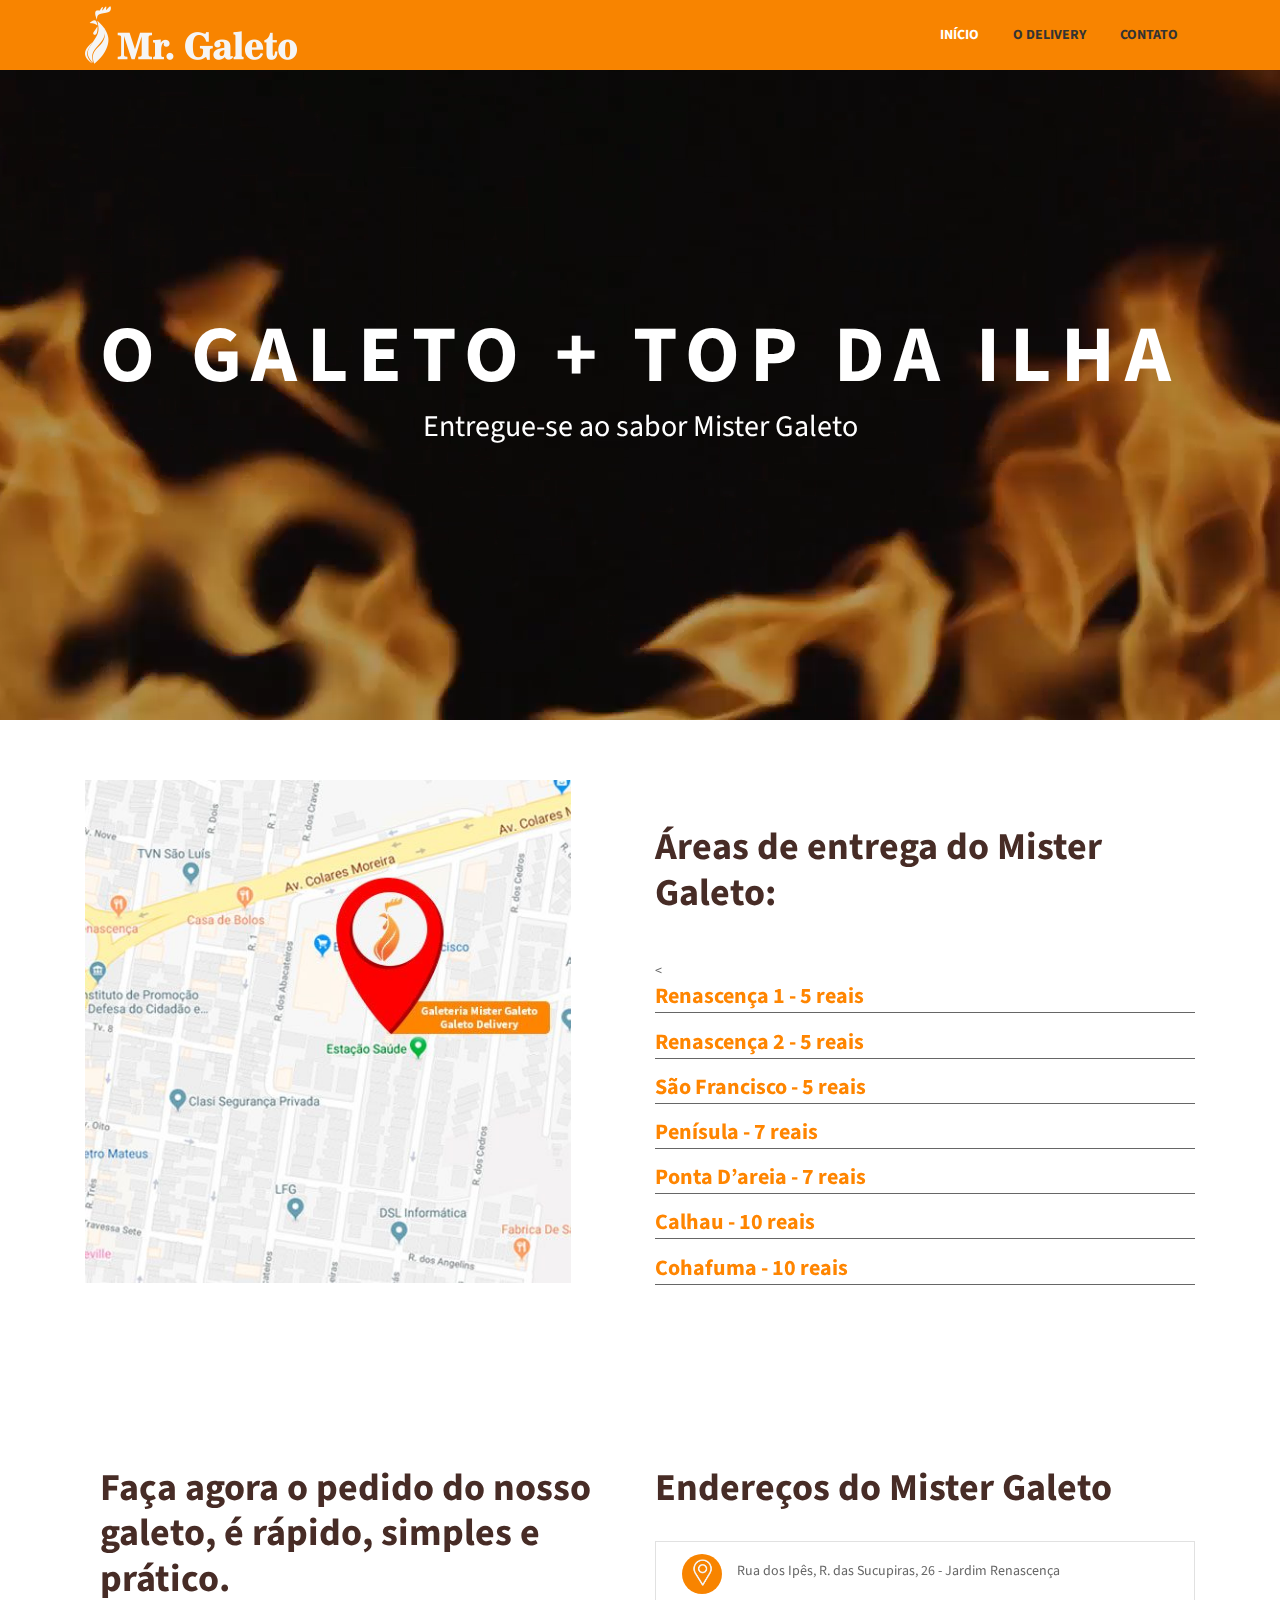
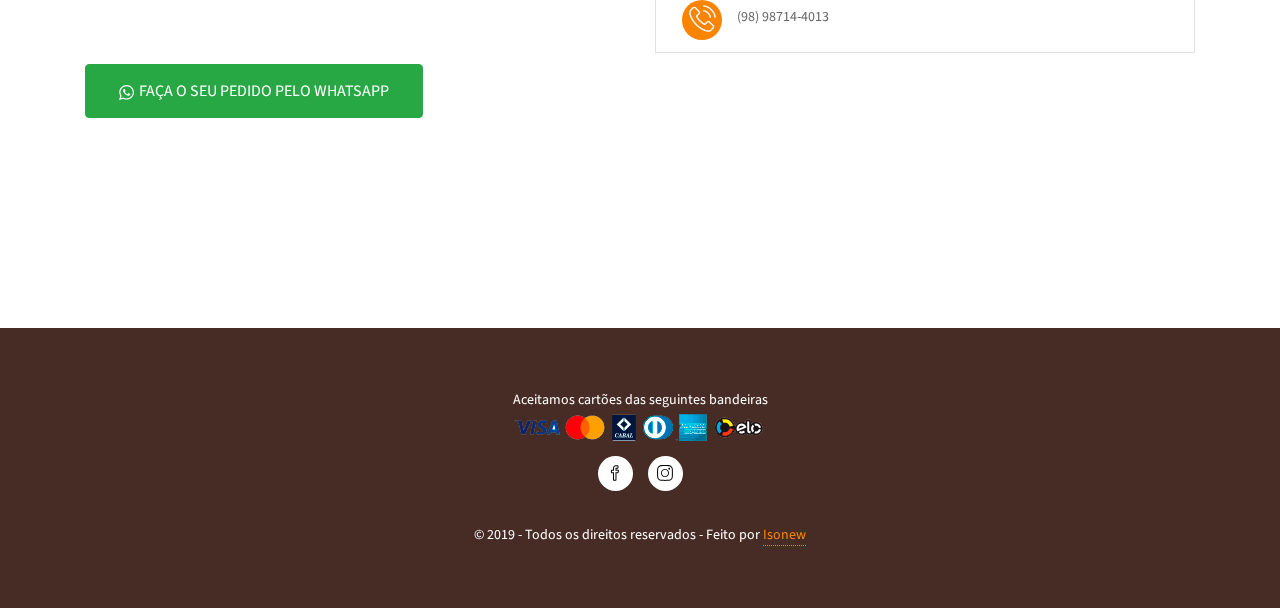
==== commit 095cf472: "Alterações" ====
--- a/delivery.html
+++ b/delivery.html
@@ -8,9 +8,11 @@
 
     <title>Galeteria Mister Galeto - Delivery</title>
 
-    <meta name="keywords" content="restaurante em são luis, comida, frango assado, galeteria, frango na brasa">
+    <meta name="google-site-verification" content="google-site-verification=xDiQWXztBMNLsbuBRMXkzUA2P8_gHC2aC5mrN7Eg6Y0">
+
     <meta name="description"
           content="Que tal um Frango na Brasa suculento e com um toque goumert? Aqui você tem qualidade e rapidez para matar sua fome. Peça já o seu. Delivery. Entrega. Frango Dessossado. E muito mais.">
+    <meta name="keywords" content="restaurante em são luis, comida, frango assado, galeteria, frango na brasa">
     <meta name="theme-color" content="#F68A3A">
     <meta property="og:locale" content="pt_BR">
     <meta property="og:url" content="mistergaleto.com.br/delivery">
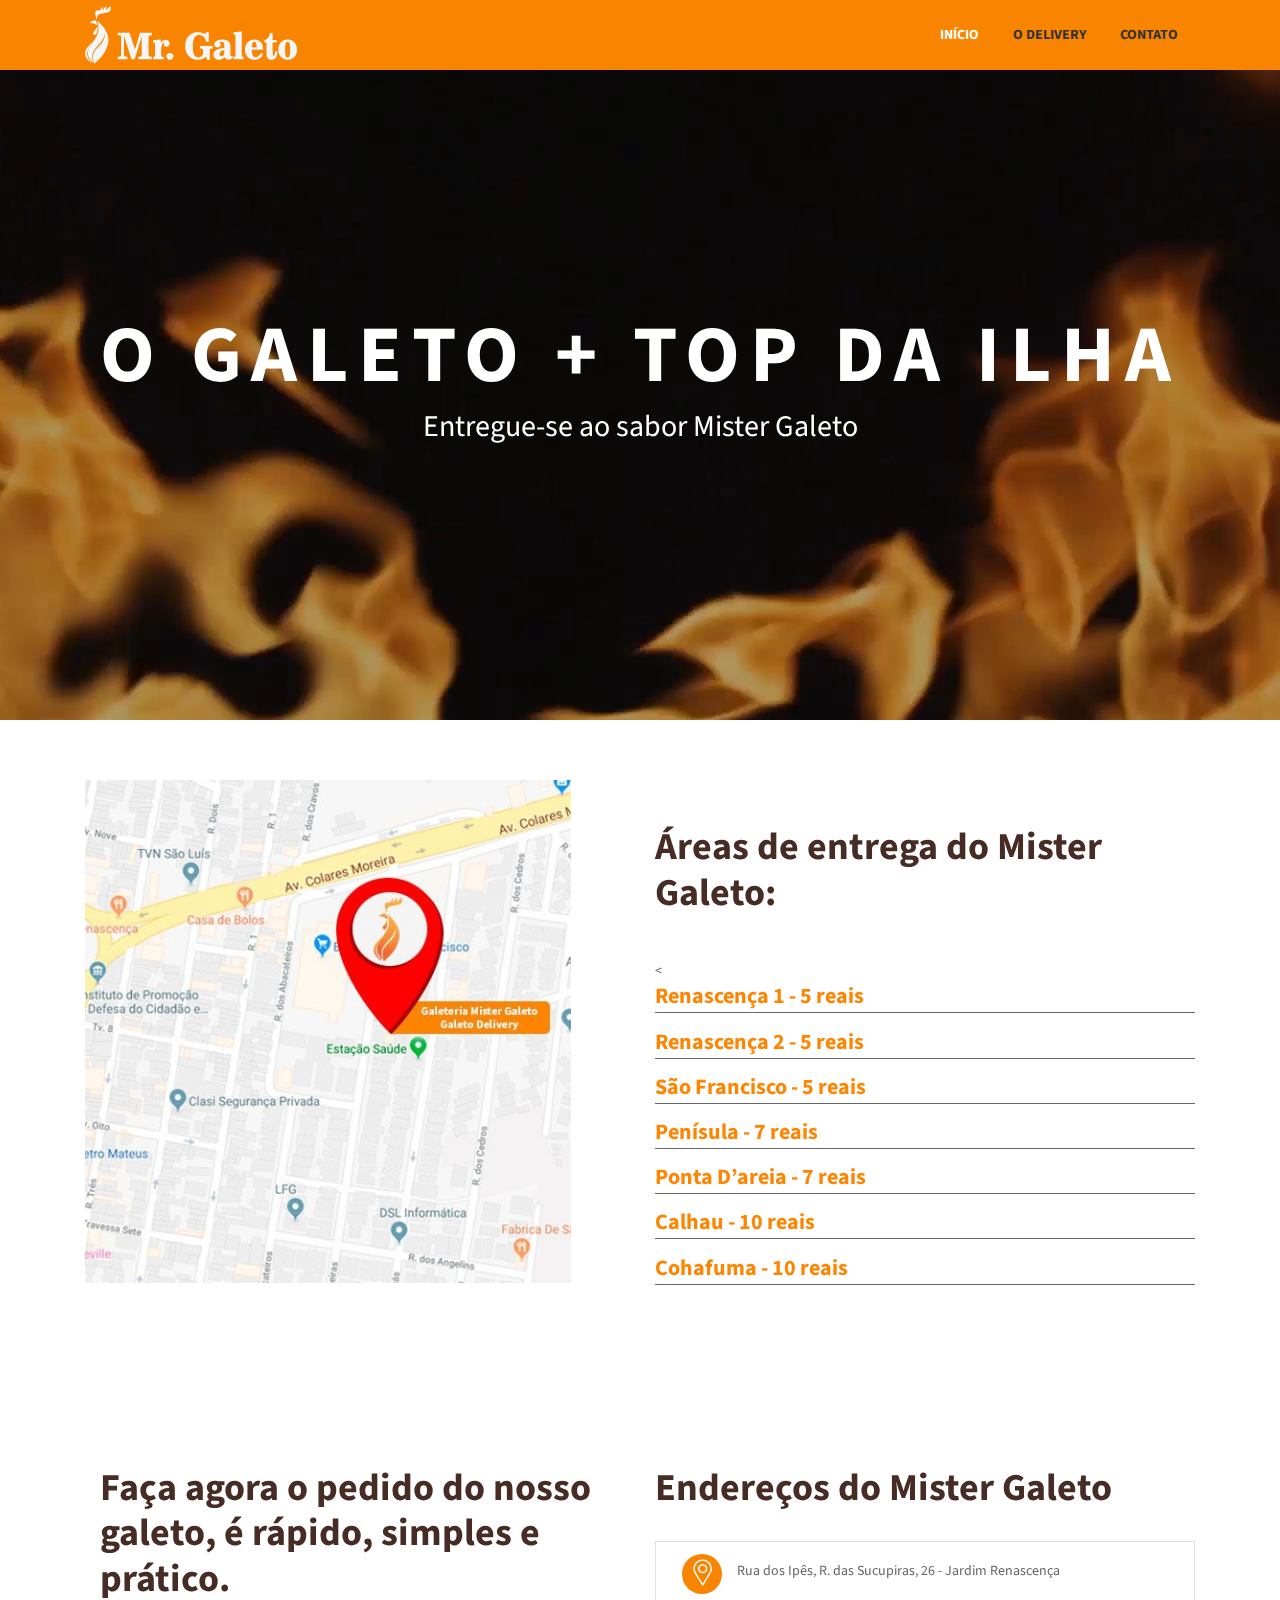
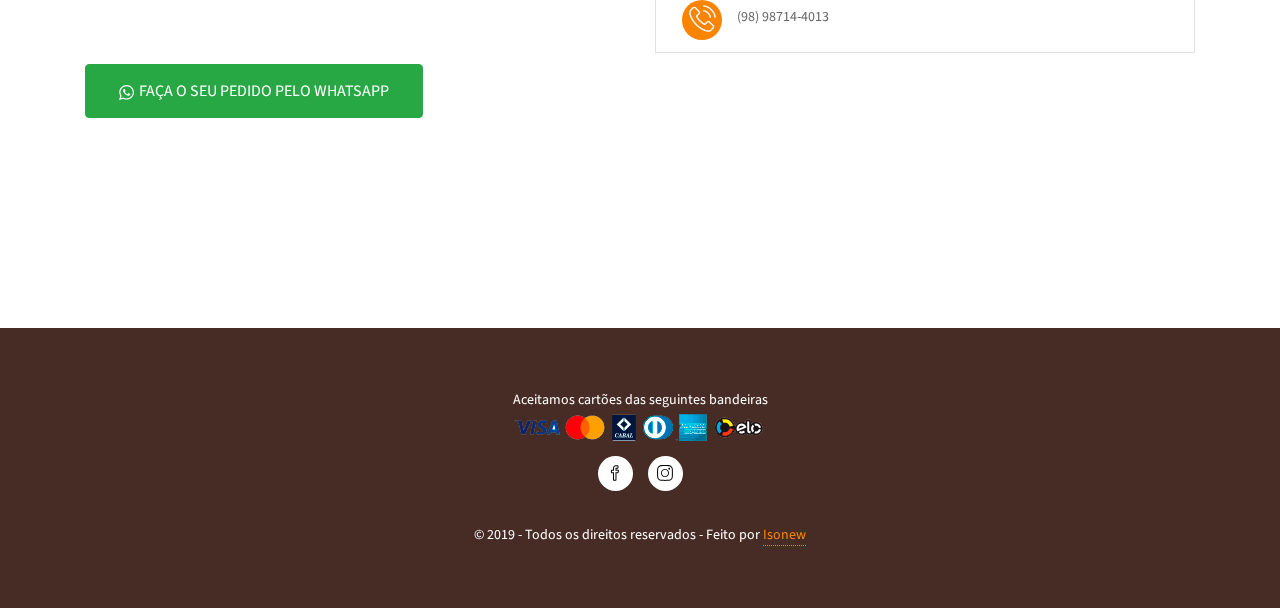
==== commit 6b8e7ab7: "Alterações" ====
--- a/delivery.html
+++ b/delivery.html
@@ -61,6 +61,19 @@
         'https://www.googletagmanager.com/gtm.js?id='+i+dl;f.parentNode.insertBefore(j,f);
     })(window,document,'script','dataLayer','GTM-PQ7HCR3');</script>
     <!-- End Google Tag Manager -->
+    <!-- Facebook Pixel Code -->
+    <script>
+        !function(f,b,e,v,n,t,s)
+        {if(f.fbq)return;n=f.fbq=function(){n.callMethod?
+            n.callMethod.apply(n,arguments):n.queue.push(arguments)};
+            if(!f._fbq)f._fbq=n;n.push=n;n.loaded=!0;n.version='2.0';
+            n.queue=[];t=b.createElement(e);t.async=!0;
+            t.src=v;s=b.getElementsByTagName(e)[0];
+            s.parentNode.insertBefore(t,s)}(window, document,'script',
+            'https://connect.facebook.net/en_US/fbevents.js');
+        fbq('init', '2395828300703358');
+        fbq('track', 'Delivery');
+    </script>
 </head>
 
 <body>
@@ -68,6 +81,10 @@
 <noscript><iframe src="https://www.googletagmanager.com/ns.html?id=GTM-PQ7HCR3"
                   height="0" width="0" style="display:none;visibility:hidden"></iframe></noscript>
 <!-- End Google Tag Manager (noscript) -->
+<noscript><img height="1" width="1" style="display:none"
+               src="https://www.facebook.com/tr?id=2395828300703358&ev=PageView&noscript=1"
+/></noscript>
+<!-- End Facebook Pixel Code -->
 <!-- Header Area wrapper Starts -->
 <header id="header-wrap">
     <!-- Navbar Start -->
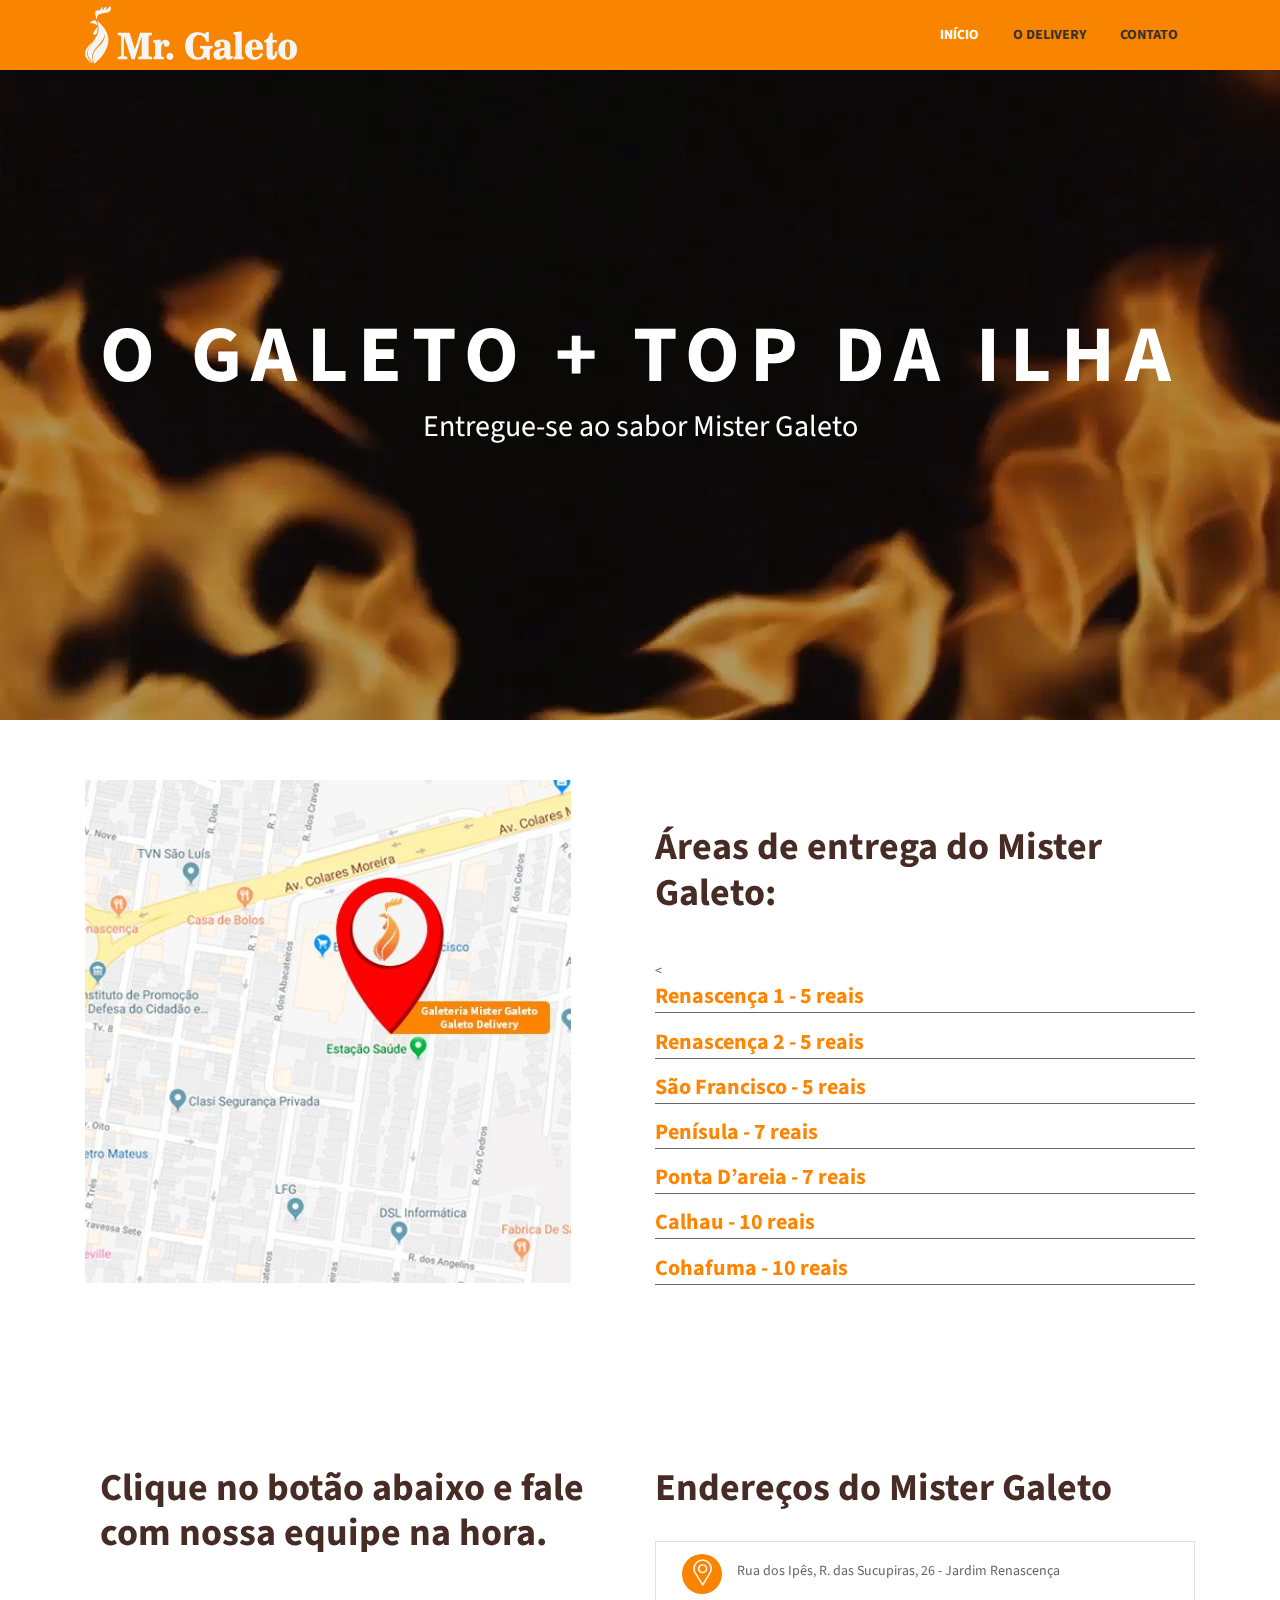
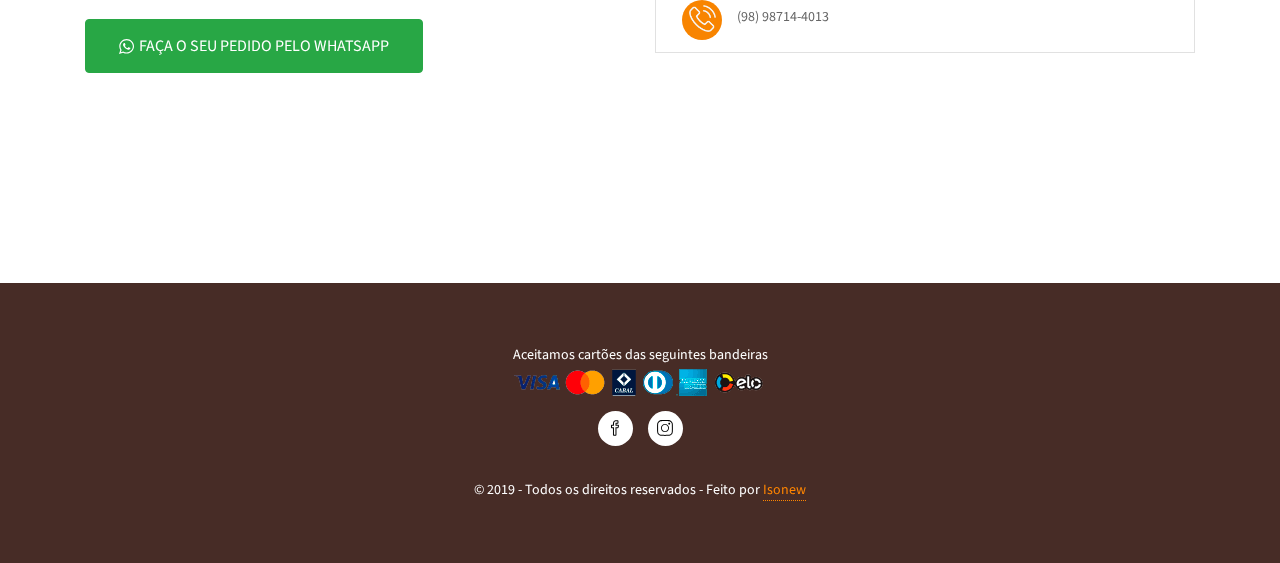
==== commit 73a730c3: "Alteraçõesf" ====
--- a/delivery.html
+++ b/delivery.html
@@ -12,12 +12,12 @@
 
     <meta name="description"
           content="Que tal um Frango na Brasa suculento e com um toque goumert? Aqui você tem qualidade e rapidez para matar sua fome. Peça já o seu. Delivery. Entrega. Frango Dessossado. E muito mais.">
-    <meta name="keywords" content="restaurante em são luis, comida, frango assado, galeteria, frango na brasa">
+    <meta name="keywords" content="restaurante em são luis, comida, frango assado, galeteria, frango na brasa, galeto">
     <meta name="theme-color" content="#F68A3A">
     <meta property="og:locale" content="pt_BR">
     <meta property="og:url" content="mistergaleto.com.br/delivery">
-    <meta property="og:title" content="Galeteria Mister Galeto - O Melhor Frango Assado de São Luis">
-    <meta property="og:site_name" content="Galeteria Mister Galeto - O Melhor Frango Assado de São Luis">
+    <meta property="og:title" content="Galeteria Mister Galeto - Delivery">
+    <meta property="og:site_name" content="Galeteria Mister Galeto - Delivery">
     <meta property="og:description"
           content="Que tal um Frango na Brasa suculento e com um toque goumert? Aqui você tem qualidade e rapidez para matar sua fome. Peça já o seu. Delivery. Entrega. Frango Dessossado. E muito mais.">
     <meta property="og:image" content="https://mistergaleto.com.br/assets/img/Facebook-og.jpg">
@@ -38,11 +38,11 @@
         "@type": "Organization",
         "url": "https:\/\/mistergaleto.com.br\/",
         "sameAs": [
-            "https:\/\/www.facebook.com\/cursonicinhacamara\/",
+            "https:\/\/www.facebook.com\/mistergaletosaoluis\/",
             "https:\/\/www.instagram.com\/mistergaletosaoluis\/"
         ],
         "@id": "https:\/\/mistergaleto.com.br\/#organization",
-        "name": "Mister Galeto",
+        "name": "Galeteria Mister Galeto - O Melhor Galeto de São Luis",
         "logo": "https:\/\/mistergaleto.com.br\/assets\/img\/lgo-m.png"
     }</script>
     <!-- Global site tag (gtag.js) - Google Analytics -->
@@ -202,7 +202,7 @@
             <div class="row contato-form-area">
                 <div class="col-md-6 col-lg-6 col-sm-12">
                     <div class="contato-block">
-                        <h2>Faça agora o pedido do nosso galeto, é rápido, simples e prático.</h2>
+                        <h2>Clique no botão abaixo e fale com nossa equipe na hora.</h2>
                         <!--<form id="contatoForm">-->
                         <div class="row">
                            <a class="btn  btn-success btn-lg" style="margin-top: 10%" onClick="fbq('track', 'Whatsapp-delivery');" id="whatsapp-delivery" href="https://api.whatsapp.com/send?phone=+5598987144013&text=Te%20conheci%20pela%20internet.%20Quero%20mais%20informa%C3%A7%C3%B5es."><img style="width: 15px; height: 15px; margin-right: 5px" src="data:image/svg+xml;base64,
